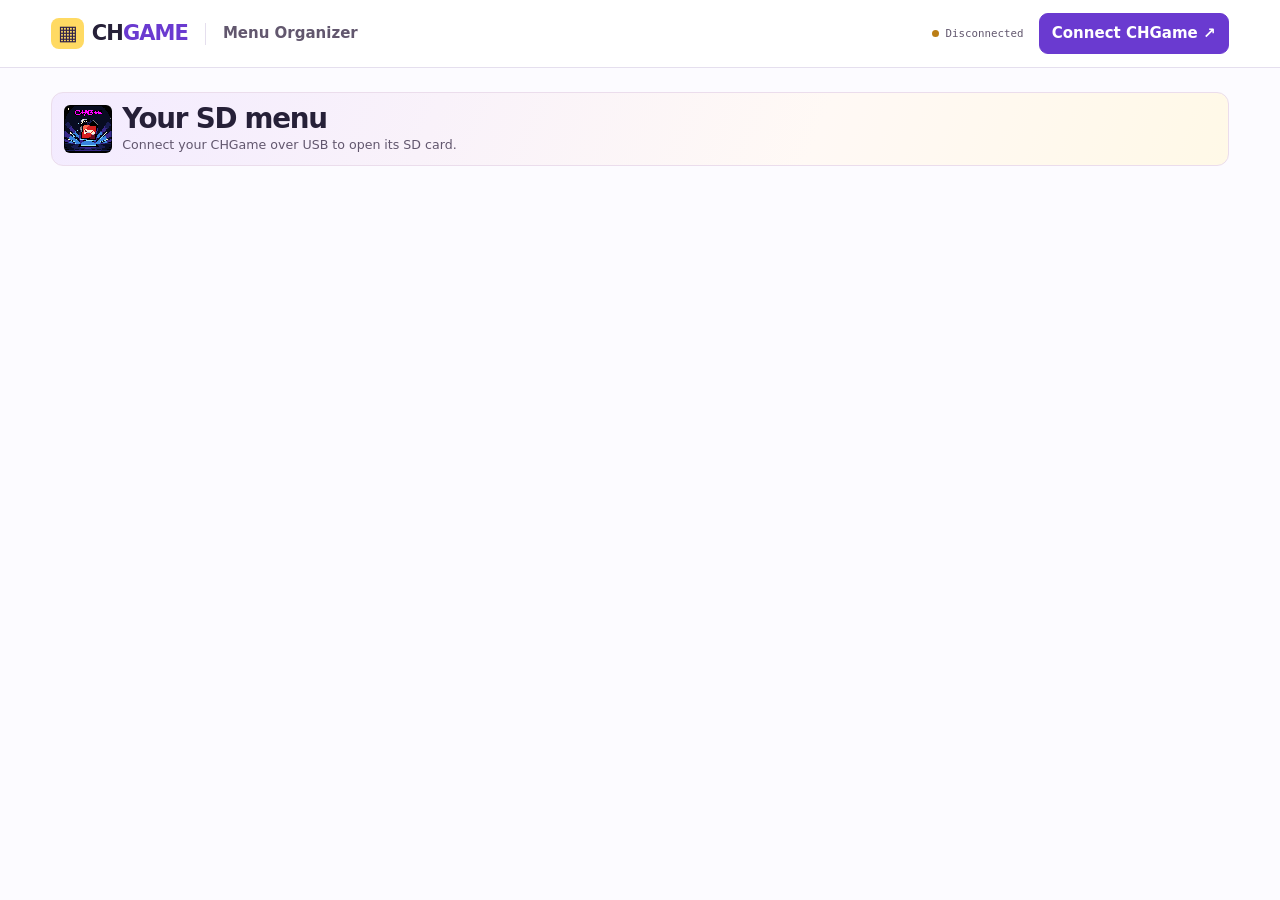
==== index.html @ 65e4be5d "Add the standalone CHGame menu organizer" ====
<!doctype html>
<html lang="en">
<head>
  <meta charset="utf-8">
  <meta name="viewport" content="width=device-width, initial-scale=1">
  <meta name="theme-color" content="#ffffff">
  <link rel="icon" href="[data-uri]" type="image/png">
  <title>CHGame Menu Organizer</title>
  <style>
:root {
  color-scheme: light;
  font: 15px/1.5 "Instrument Sans", system-ui, sans-serif;
  --page: #fcfbff;
  --panel: #ffffff;
  --line: #e5dfee;
  --text: #262038;
  --muted: #62576e;
  --accent: #6a3ad0;
  --tint: #f1eaff;
  --mono: "IBM Plex Mono", ui-monospace, monospace;
}
* { box-sizing: border-box; }
body { margin: 0; background: var(--page); color: var(--text); }
[hidden] { display: none !important; }
button, select {
  font: inherit; border: 1px solid var(--line); border-radius: 9px; color: var(--text);
  background: white; padding: .58rem .82rem;
}
button { cursor: pointer; }
button:hover:not(:disabled) { border-color: #b59bdc; background: var(--tint); }
button:disabled { opacity: .46; cursor: default; }
button:focus-visible, a:focus-visible, select:focus-visible { outline: 2px solid var(--accent); outline-offset: 3px; }
button.primary { background: var(--accent); border-color: var(--accent); color: white; font-weight: 720; }
button.primary:hover:not(:disabled) { background: #5528b7; }
button.danger { color: #a22545; }
button.danger:hover:not(:disabled) { background: #fff0f3; border-color: #e1a4b3; }
button.primary.danger { background: #a22545; border-color: #a22545; color: white; }
button.primary.danger:hover:not(:disabled) { background: #851733; border-color: #851733; }
.masthead {
  min-height: 68px; display: flex; align-items: center; gap: 17px; padding: 10px clamp(14px, 4vw, 56px);
  border-bottom: 1px solid var(--line); background: white;
}
.brand { color: var(--text); display: flex; align-items: center; text-decoration: none; font-weight: 850; letter-spacing: -.045em; font-size: 1.4rem; white-space: nowrap; }
.brand span { color: var(--accent); }
.brand .mark { margin-right: .55rem; background: #ffda63; color: #302249; border-radius: 8px; padding: 0 .45rem; }
.divider { height: 22px; width: 1px; background: var(--line); }
.product { color: var(--muted); font-weight: 550; }
.device-actions { display: flex; align-items: center; gap: 1rem; margin-left: auto; }
.connection { font: .72rem var(--mono); color: var(--muted); white-space: nowrap; }
.connection i { display:inline-block; width: 7px; height: 7px; border-radius: 100%; background: #bb7e16; margin-right: 6px; }
.connection[data-live="true"] i { background: #218353; }
main { width: min(100%, 1430px); margin-inline: auto; padding: 24px clamp(14px, 4vw, 56px) 46px; }
.navigation { display: flex; justify-content: space-between; gap: 10px; flex-wrap: wrap; margin-bottom: 12px; }
#categories { display: flex; flex: 1 1 360px; min-width: 0; gap: 7px; overflow-x: auto; padding: 4px; }
#categories button { display: flex; align-items: center; gap: .5rem; flex: 0 0 auto; max-width: 240px; padding: .25rem .65rem .25rem .3rem; }
#categories span { overflow: hidden; text-overflow: ellipsis; white-space: nowrap; }
#categories button[aria-current] { background: var(--tint); color: #50229f; border-color: #c9adef; font-weight: 700; }
.category-divider { align-self: center; flex: 0 0 1px; height: 24px; margin-inline: 2px; background: #c9bcd9; }
.category-cover { display: block; width: 27px; height: 27px; border-radius: 5px; image-rendering: pixelated; object-fit: cover; }
#device-controls { display: flex; align-items: center; flex-wrap: wrap; gap: 6px; }
.category-header {
  display: flex; flex-wrap: wrap; justify-content: space-between; align-items: center;
  padding: 10px 12px; gap: 10px 16px;
  background: linear-gradient(112deg, #f3ebff, #fff9f5 65%, #fff9e7);
  border: 1px solid #ebddec; border-radius: 12px;
}
.category-identity { display: flex; align-items: center; gap: 10px; min-width: 0; }
.category-identity button { flex: 0 0 auto; }
.category-identity p { margin: 2px 0 0; font-size: .84rem; }
h1 { font-size: clamp(1.4rem, 3vw, 1.85rem); line-height: 1.12; letter-spacing: -.045em; margin: 0; overflow-wrap: anywhere; }
.category-header button.rename-category {
  display: inline-flex; align-items: baseline; text-align: left; gap: 7px; padding: 0;
  background: transparent; border: 0; font: inherit; font-weight: inherit; letter-spacing: inherit;
}
.rename-category:hover:not(:disabled) #rename-label { text-decoration: underline; text-decoration-thickness: 1px; text-underline-offset: 4px; }
.rename-category:disabled { opacity: 1; }
.rename-category:disabled .rename-icon { display: none; }
.rename-icon { color: var(--accent); flex: none; font-size: .63em; }
.rename-form { display: flex; align-items: center; flex-wrap: wrap; gap: 5px; }
.rename-form input {
  font: inherit; color: var(--text); background: white; border: 1px solid #b59bdc;
  border-radius: 8px; padding: .42rem .55rem; width: min(19ch, 100%); min-width: 0;
}
.rename-form input:focus-visible { outline: 2px solid var(--accent); outline-offset: 1px; }
.rename-form button { padding: .42rem .6rem; }
h2 { font-size: 1.25rem; letter-spacing: -.035em; margin: 0; }
p { color: var(--muted); margin: .48em 0 0; }
.cover { flex: 0 0 auto; width: 48px; aspect-ratio: 1; image-rendering: pixelated; border-radius: 6px; object-fit: cover; }
.toolbar-actions { display: flex; align-items: center; flex-wrap: wrap; gap: 6px; }
.toolbar-actions :is(button, select) { padding: .45rem .65rem; font-size: .88rem; }
.status { margin: 10px 0 14px; font-size: .87rem; }
.status:empty { display: none; }
.status[data-error="true"] { color: #a22545; }
.transfer {
  position: sticky; top: 10px; z-index: 3; display: flex; align-items: flex-start; gap: 12px;
  margin-block: 12px 16px; padding: 12px 14px; border-radius: 12px;
  border: 1px solid #c9adef; background: #faf5ff; box-shadow: 0 4px 12px #35205213;
}
.transfer-icon {
  display: grid; place-items: center; width: 29px; height: 29px; flex: none; border-radius: 8px;
  background: var(--tint); color: var(--accent); font-weight: 800;
}
.transfer[data-state="active"] .transfer-icon::before {
  content: ""; width: 13px; height: 13px; border: 2px solid #c9adef; border-top-color: var(--accent);
  border-radius: 50%; animation: transfer-spin .8s linear infinite;
}
.transfer[data-state="done"] { border-color: #a7d7bc; background: #f1fbf5; }
.transfer[data-state="done"] .transfer-icon { background: #d9f1e3; color: #17643c; }
.transfer[data-state="done"] .transfer-icon::before { content: "✓"; }
.transfer[data-state="error"] { border-color: #e1a4b3; background: #fff4f6; }
.transfer[data-state="error"] .transfer-icon { background: #fbe0e7; color: #a22545; }
.transfer[data-state="error"] .transfer-icon::before { content: "!"; }
.transfer-body { flex: 1; min-width: 0; }
.transfer-heading { display: flex; justify-content: space-between; align-items: baseline; gap: 8px; flex-wrap: wrap; }
.transfer-heading h2 { font-size: 1rem; }
#transfer-count, #transfer-file { color: var(--muted); font: .72rem/1.45 var(--mono); overflow-wrap: anywhere; }
#transfer-phase { color: var(--muted); font-size: .88rem; }
.transfer-track { position: relative; height: 6px; background: #eaddf8; overflow: hidden; margin-top: 8px; border-radius: 6px; }
.transfer-track span { display: block; height: 100%; border-radius: inherit; background: #7946d8; transition: width .15s ease-out; }
.transfer-track:not([aria-valuenow]) span { width: 30%; animation: transfer-sweep 1.15s ease-in-out infinite; }
@keyframes transfer-spin { to { transform: rotate(360deg); } }
@keyframes transfer-sweep { from { transform: translateX(-100%); } to { transform: translateX(335%); } }
@media (prefers-reduced-motion: reduce) {
  .transfer-icon::before, .transfer-track span { animation: none !important; transition: none; }
}
.shelf { position: relative; display: grid; grid-template-columns: repeat(auto-fill, minmax(min(100%, 154px), 1fr)); row-gap: 15px; min-width: 0; }
.tile-slot { position: relative; display: grid; grid-template-columns: minmax(0, 1fr); padding-inline: 12px; min-width: 0; }
.tile { padding: 6px; border-radius: 11px; background: var(--panel); min-width: 0; overflow: hidden; text-align: left; box-shadow: 0 2px 5px #3520520d; }
.tile[aria-pressed="true"] { background: #f6efff; border-color: #a47ae2; }
.tile[draggable="true"] { cursor: grab; }
.tile[data-dragged] { opacity: .42; }
.tile-select {
  position: absolute; inset: 12px 23px auto auto; width: 21px; height: 21px; margin: 0;
  accent-color: var(--accent); opacity: 0; cursor: pointer;
}
.tile-slot:hover .tile-select, .tile-slot:focus-within .tile-select, .tile-select:checked { opacity: 1; }
@media (hover: none) { .tile-select { opacity: 1; } }
.insertion-bar {
  position: absolute; pointer-events: none; z-index: 1; width: 5px; transform: translateX(-50%);
  border-radius: 5px; background: var(--accent); box-shadow: 0 0 0 3px #6a3ad025;
}
.poster { display: block; width: 100%; aspect-ratio: 1; object-fit: cover; border-radius: 6px; image-rendering: pixelated; background: #f5eefb; pointer-events: none; }
.tile strong { display: block; padding: 7px 4px 0; overflow: hidden; text-overflow: ellipsis; white-space: nowrap; font-size: .94rem; }
.tile small { display: block; padding: 2px 4px 5px; color: var(--muted); font: .66rem/1.4 var(--mono); }
.inspector {
  grid-column: 1 / -1; width: min(340px, calc(100% - 24px));
  margin-inline-start: clamp(12px, calc(var(--selected-offset, 0%) + 12px), max(12px, calc(100% - 352px)));
  background: var(--panel); border: 1px solid #c9adef; border-radius: 11px;
  padding: 12px; display: grid; gap: 8px; min-width: 0;
}
.inspector small { color: var(--muted); font: .72rem var(--mono); overflow-wrap: anywhere; }
.inspector h2 { overflow-wrap: anywhere; }
.inspector select { width: 100%; }
.inspector .controls { display: flex; gap: 6px; }
.inspector .controls button { flex: 1; padding-inline: .35rem; }
dialog { max-width: min(470px, 92vw); border: 1px solid #c9adef; border-radius: 15px; background: white; color: var(--text); padding: 24px; box-shadow: 0 12px 38px #35205230; }
dialog::backdrop { background: #35205266; }
.dialog-actions { display: flex; justify-content: flex-end; gap: 8px; margin-top: 22px; }
.dialog-choices { margin: 14px 0 0; border: 1px solid var(--line); padding: 8px 12px; border-radius: 9px; }
.dialog-choices legend { padding-inline: 5px; font-size: .82rem; color: var(--muted); }
.dialog-choices label { display: flex; align-items: flex-start; gap: 7px; padding-block: 5px; cursor: pointer; }
.dialog-choices small { display: block; color: var(--muted); }
.dialog-field { display: grid; gap: 4px; margin-top: 12px; }
.dialog-field input { font: inherit; padding: .45rem .6rem; border: 1px solid #b59bdc; border-radius: 7px; }
.cover-generator { display: flex; align-items: center; flex-wrap: wrap; gap: 12px; margin-top: 12px; }
.cover-generator img { display: block; width: 128px; height: 128px; border-radius: 8px; image-rendering: pixelated; }
body[data-import-drop] main { outline: 3px dashed var(--accent); outline-offset: -5px; border-radius: 18px; }
@media (max-width: 720px) {
  .masthead { gap: 9px; }
  .masthead .divider, .product { display: none; }
  main { padding-top: 15px; }
  .category-header button { padding: .42rem .62rem; font-size: .86rem; }
}
@media (max-width: 410px) {
  .device-actions { flex-direction: column-reverse; align-items: flex-end; gap: 3px; }
  .shelf { grid-template-columns: repeat(2, minmax(0, 1fr)); }
}
</style>
  <script id="embedded-assets" type="application/json">{"helper":{"target":"rev0","bytes":22304,"sha256":"85b88d8ddefe2049df9a6e2edc9827a509c16eb708525e6f7466b1fb099e0966","timestamps":true,"data":"[base64]/PYq6lgzDTMMMx0zHQQfja9f+EeKCgLMGw0CKBpcCAACWlmeApgAjB7cAowa3ACMGtwCjBbcAIwW3AKMEtwAjBLcAowO3ACMDtwCjArcAIwK3AKMBtwAjAbcAowC3ACMAtwCCgJP19Q+TloUA1Y2TlgUB1Y1ht5OWJwCXAgAAlpaGgueAhvqWgMEXHY8+luN0w/iltzNntQD9Uw2Leee3h39/k4f39xBBlEGzcvYAM2P2AL6Ss+JiAGOVcgxjGNYGUEHUQbNy9gAzY/YAvpKz4mIAY5ZyCmMb1gQQRZRFs3L2ADNj9gC+krPiYgBjn3IIYx7WAlBF1EWzcvYAM2P2AL6Ss+JiAGOYcghjEdYCEEmUSbNy9gAzY/[base64]/8GBk4YWApMXBwHBg2OT9QCCgBwjBQchRqIHPY2TFwUBwYcTlRcA/Yf1j6mPE5UHAX0WQYFl9sG/tzcBQMqnmicFi3Xf3ieCgLc3AUATB/AP2qeaJwWLdd/[base64]/aJ54ngoB9FV354bfv8r/pPUeqhy6EY3m3AAPHgY8J5yU3IoVJP2W1ooU+hZfQ/x/ngCDnzb/v8l/lA6cBkIOnQZCqiTqEEwnwD901YwslAQOnAZCDp0GQAY/jaDf/AUWNtQVF9b83NwFAXiOJi/X/NzcBQB4niYv137c3AUCaJxN3Bwht/5ojI5bhjhN39/uaoyOSBwADx5GBDgcTd4cDE2dHMJqjmiMTZwcEmqPaJ54nBUcjh+GOgoC3NwFAmicTdwcIbf+aIxN39/uaoyOSBwAD18GOk3b3+5ajmqMjhwGOgoCDp0GPgccDpwGPmMuDx+GOmcu3NwFAEwfwD9qnmicFi3Xf3idNv4KAg8fhjpHr7/Jf2YE/g6dBjwOnAY/Yy3Wzg6dBjwOnAY/Yy4KA7/K/1bc0ACCThEQA/CBBESqJLoSBz54kkwUgIAFFnY3CBcGBZT15NyODBADcNInHkwdJ/5HDRSiDp0GPkcN5P7FHYwX5ABMFwBJ1PZNnCQRchJNXhAHchJNXBAFchZNXhABAhtyFAUSTCYEAFUqzh4kAiCMFBK074xtE/wFHAUUVRrOH6QCcIyFEBgWzRvUA4gbhhmPUBgATRZUAfRSGBxN09A+T9/cPbfAFB+Mbx/wGBRNlFQATdfUPHTuxR2MT+QA9OxMJ8A8lO5MXhQGotOGHY9gHAGMGJAEFBBN09A/lt0EBfbHv8h/JNzQAIBMERABcNJnjBUVdsQ4oowYEAJHJAUXhOyMYBADdOdU5IwcEABmgfCT1+4FFMUXVNVk9gwe0AOPZB/zhR1ywAUXpt4PHgYFdjWMQBQ7v8h/BtzQAIDKErokzisYAk4REAA1LkwsAIBVMYxREAQFFVaiTHJQAkUrcJKKFY4NnAeaFYUVBPZFHKe0BRpMFACBOhZfQ/x/ngODCKo0TBeAPlTEBSbOHKQGIIwUJoTnjG3n/E1WNABN19Q+pMRN1/Q+RMYk5qLR9iWMfhQETBYAlqTMqidVHEcWBRTVFJT0RydFH3LAhoMVH3LD5O/E7AUkhoA0xdfXJO/0aY4YKAOMNCfYFSRmgE3kZAJOJCSBjHAkA2DAjpIGOo4LhjglHI4LhjgVFnb4FBIm3DUWCgO/yn7JBETc0ACA3CwJAKsKujDLEromBRIFHEwREABMMACBxCyJHY5jkAE01E0UVABN19Q91qsXjkUpYJI1HzoVjBPcAk5WZAElFcTsRzd1HXLChM6U9gUf9GmOAChjx34UJhQSFR32/hUdctCMHBAAjGAQAA1oEAeMeCvx8JInHnTaVNiMHBAADpwGQg6dBkBMN8A86iZMNwF2xNii0YwClBZMH4A9jBvUEtUdcsPUxA0pUAANJtACBRTFFowYEACMYBAAjBwQAOTvBOaMCRAGjBSQBQbdcNJFKrd9hvwOnAZCDp0GQMwcnQeP47fq9R3W/kkcTmZQAkwUAID6Zg8eBj0qF6eflPIFNNwcEADcIAkCTCPAfgycIAJP3Bwqx530XIccDLUsAk4cdAMIHswasQcIGwYLBg+P/1/wzjahBQg0TXQ0BswW9QcIFUoYzBbkBwYE6xpfQ/x/[base64]/L/k1whQRGBRI3PkwUFA1BNKoQIMYVGLsb5OaqEFeVQTFxQGEwjAgQAswf2QGP75wA0MIlHskVjlvYACDCFRjqWXTkmhUEBObqFROW/XE1jh7cC7/K/jqqELoRVNxntnDADx4GB2Y+Z5wVGooUThQQDhTsZwQVFfVTAzO2wAUWCgFxJ+RX5F2P59QA+JVhVs4e3AjOF5wCCgAFFgoAFR2N7twrv8v+HXEmqhGP89QAcIYlGLoRjgdcGjUZjjtcGY4TnAAVFUbgT2RUAXFEumZNVmQC+laU/GcF9Ve233FCTCRkAk9WZABN5+R8mmb6VJoUDSQkDoT9t8ZP5+R+mmQPFCQMFiCIFM2UlARnAEYFdv1IFUYFFv1xRoYG+lQU/Tf0GBBN05B8mlANFFAODRwQDIgVdjUG/XFGdgb6VAT9J/RMVJACThAQDE3XFHyaVWTUSBW2/BUWCgO/yj/yFSWPxuQJcSSqJY/31ABwhCUeyhC6EY4XnCA1HY4TnCmOGNwEJS1qFb/BP/VxRk9kVAK6Zk9WZAL6VXT0qi2X1EwoJA5OKGQAFiJP5+R/SmaaHGcQDxwkAk5dEAD2L2Y8jgPkAhUcjAvkAgydJApPVmgBKhb6VrT0qi1X1k/r6H1aak9dEABnkg0cKAKGAvYjBm8WPIwD6AIVHIwL5AGG3XFGhgb6VqTUqizX9BgSTBwkDE3TkH6KXhKOhgISzIwI5AZW3XFGdgb6VHTUqiyH9CgSTBwkDE3TEHz6UIoVpO7cHAPCSBLN19QCRgMWNIoV5O/G37/IP7QBBqoouiqXhAynEAGMNCQZcSGN6+QYISCXBYxpJA1xIkwQZAGPj9ACJRAOlCgCmhSE9hUdjAvUEfVdjDuUCMcWDKcQAY/U3AVxIY+P5AMqJzoQFSX1bXEiFBGPh9AZjnikFAUURqCKFxTOFR2Pxpwj9V2MV9QB9VW/wz+hcSONt9f5SiUm/BUl5t/HQfVamhSKFjT2qhzHlYwgKACaG0oUihY01qocV7RxIRMSJx1hIeRdjcfcCJoXBt4lEA6UKAKaFWTNh1eMJJfvjBmX745Q0+UG//RccyFwwk+cXAFyw2b8FR31V44nn+DqFcbc+hWG37/Kv3QBFQREjKAUABEEqiQ3kmCCJR2P05wCcVJHvniSBy4hUgUUjLKkAIyq5ADHhCUVBAW/w790+hIPZpACihX1apgkBRIVKY3c0ASaFLsbtMbJFyb8DJQkA9TmqhWMERQPj96r83EjjdPX8MwQ0QeG/JYAilZOEBAMjLKkAIy6ZAAFFfbcFRW23vD20LSqHogcz5dcAjUdjGPcA3DnYKaIH2Y/CB12NgoCTV4YAvL2wrRghjUdjF/cAk1cGAWGC3KnQuYKAHEGFzz6HkwUAAhMGoAODBgcABQcT+PYPY+QFAQFFgoDjl8b+A4YHAJMGAANjF9YAiQdjFPcAGMHVt31VgoAB5SVFgUcFoBxB5d+YI3XbViH6I+OX5v4Dx4GBlDMBRQWLVY95/5zBgoDv8s/JQRG3OwAgqoRsABOFy/3RN2MaBRAThMv9A0oUAWMGCgBShUEBb/APy1hEY3aXABwoiYuR47qEXEgjKgQAjcgyS4NaqwCmCqnH/RcTh/T/M1dXA7PWVwNjbdcCswlQQbP5+QAjKjQBs4k0QQRMneRISFxEY/enABwoSMST5wcEHKgTdfUfWd1cTOOMl/hEzEm/HESFy6aJHMy+hKaFBUz9VGPkOgVOiVxIk3T5H8qXXMjd3FqFkT4BzRNZmQCzBKkAfbeBRSKFCTuFR2MV9QAJRQi4gb/9V2MU9QAFRdW/pokIxAjMqoRZt1xI1pdcyBwoiYuZxyKFzTEqiRnlgUVltwOly/0FNiqJ4wmZ/ONxLP2DJ0sB4335+rOJWUEjLCQByoW9vyVF9b3v8s+5KoRBEYFHAUcTBQACFUilSBMD4AItRgUHswbkAIOG9v9jgaYCY5MGAZVWYxcXATOO9QCjBG4AhQczjvUAowTeAIUH4xrH/K6Xo4QHADw0EwXEAS7Gk/f3A5yl2TqyRYjBfDh4KKIH2Y/+oRw8GCyiB9mP3qFBAW/wr7QYMRwhIgddjzwhKDHCB9mPYgVdjYKAgUcRR7MG9QCMooUHoYHjm+f+goAhZy6WEwdHJWOTxQCCgJwhhQU9jZNXRQA9iQoFOpUUQbWPE9VHAL2Lige6l5xDPY3hv7cXAUCThwfAnEc3FwFAGEeTx/f/E9UXAJP2BwQTR/f/BYmZwhNlJQCT9gcBmcITZUUAkxYXAWPUBgATZYUAk/[base64]/wL6E3FwFAEwcHwIVnHMuDp8GAtwbx//0W9Y+3BgMA1Y8jpvGAXMOCgDc3AUAeJ4mL9d+3NwFAmicTdwcIbf+aI5MWRwFj0AYCmiP9dpOG9n8Td/f7mqOaI3WPmqOaIxNnBwSao7cXAUAFR5OHB8DYyzc3AUAeJ4mL9d9Kpzc3AUAeJ4mL9d83NwFAHieT9wcI7f+3FwFAk4cHwAVHmMuCgLc3AUCaI5MWRwFj0AYCmiP9dpOG9n8Td/f7mqOaI3WPmqOaIxNnBwSaozc3AUAeJ4mL9d9Kp4KAAUWCgO/yz5BBEaqELokBRGMWxAAihUEBb/APkphAsweJAIwjGEMyxiaFApdl1TJGBQT5v+/yz40DpwGQg6dBkCqEWMUcQCKF3EuCl2NdBQCDpgGQXEQDp0GQM4f2QBxE42L3/n1Vb/Avje/yb4pBESqJAUT9VGMWxAAihUEBb/Cvi0qFMsYuxHU34wiV/qJFMkazh4UAiKMFBPG/7/JPh0ERkeY2hCKFQQFv8O+IKokBRP1USoU2xjLELsKlP+MElf6SReMBtf4iRrJGsweGAIijBQTjkIb+8beBRwVHYxrlACFnjgcTB4f6upfcQ5nHgoeFBwWBk/f3D9W3goC3BwFAk4cHQJhD3Etpj+mPMzfgALM38AAzdfcAgoADxSGMgoB9VYKAN+cA4AlmTEO3NwJAIyLHGIPWp0ITRfX/6Y4jlddCk5clAWPUBwAjIscQgoCDxyGMjc/v4p/7g8chjPXfg8YRjBOGFgCjgMGMk4fB07aXgCODxyGM/ReT9/cPI4HxjJnjMUV5PyKFb+Df+n1VgoCDx/GLjeODxuGLkc6FRqOP0YqDxuGLNzcCQA1FIxTXQiOPAYq9t4KA4b/v4j/1A9YhkbdFACA3RQAgk4WFhBMFBaU9NXU/b+D/9YPHAYydwwOnAZCDp0GQYUODx/GLic+DxwGMgcsDpgGQg6ZBkBmO43XD/gVFgoDv4l/wg8bhi5OHFgAjj/GKk4fB0wPH4Yu2lyOAtwSTB/ADY/PnAI03hTcFRW/gH/Dv4l/tARGuhKFlk4VFziqERUZoAO8wAHSmhXFH8VazV+QAvYsQELKXg8fH/nEXhQWjj/X+4xXX/gVhb+A/7IFHMwf1AIMGBwCZwmOTxwCCgBOXFwAulxajhQfdt7c3AkCThwdAE4cB05jLCUe6syOQBwITh0HS2MsTh8HTmM8TBwAE2KcxR9i3SUf6s7q3I5IHAiOUBwIjgQGMo48BiiOAAYyjjgGKI44BioKA7+Kf4rcXAkCYTwERhWYTZxcBmM/YS1WP2MsCwJOHdjgCR2PX5xA3FwFAXE+T9wfwk+dHCFzPiUcc0zcHAUAcT5P3B/OT58cMHM+VZwLCk4f34RJHY9PnDiFktwUAIBMFhM8ZRpOF5SUtN7cFACATBYTPGUaTheUmKT+3BQAgIWU1RpOF5ScTBQXQITe39/8fg6eHfiAAooW+hLf3/x+Dp8d+Pom39/[base64]/[base64]/ja6f+goDv4l/CQRGqhC7G7/CPryqEFeWyRSaF7/DvtiqJyMwTBgAggUUThQQD7+Afor4kY2v0AL4kM4SHQDM0gAAihUEBb+DfwYgwhUYzBokAk4UEA+/gv/p5/QUE0b/v4r+8AykFAbcHIAAEQRMJCQJBEWNk+QAjLAUAHE2Vw5N5+R8uiiqEY5AJCExJhQcczYHtmiSTV1kAY+fnBiMsBAARRUEBb+Dfu74kE1eZAP0X+Y+x6yaF7/DvroVKqoVj5KoACUX5v/1XYxT1AAVF0b/cSGNl9QLjAwr8TEgihe/wr8eqhR1F1d3jjVX9/Vfjj/X8JoUuxjk3skVF9UzIJoXv8I+oCMyThAQDzpQjKCQBRMwBRXm37+L/shxBKoShRD6JEUUMTIHlKcURRYmgSoXv8E+iDe1cTJgjZdu8N5MGJ/0TB7fxk/f3A7M20AAzN+AAfKB1jwHLE4cX/wnHk/f3/WOYlwCBRSKF1T1F3SMsBABv4L+v7+L/rEERKoTv8I+YReFUMIVHY5f2CBggowIEAI1HYxH3CBMGACCBRRMFBAM2xu/gn4qTByAFDEgTBiAHEwcQBCMI9AKjCPQCkwcQBiMJ9AIjCsQgowrEIKML9CCjCeQCIwvkIBMFhCHv8E+RTEQTBcQh7/CvkBBQkwdQBbJGCDAjB/QiBQaTB6D6IwYEIqMGBCKjB/QiUMyTBQQD7+Df3ggwg8eBgV2NMzWgAEEBb+CfpO/i36FBEWwAKoTv8A/SJeEcKJP3BwSpyzJJDFBKhe/w75A54URQvDSmhZPnBwK8tBBECEDv8M/JTEQThcQB7/DPiIOlQYEThWQB7/APiIVHI4kEAKOJBAAjAvkASoXFPRwok/f3+xyoQQFv4L+dJUXlv+/iv5pBESqEWTcB6WwAIoXv8I/KEeUjIAQAQQFv4H+bJUXlv+/iv5aFSUERY/+5BARBLoTcSGP69QQqiX1aAyUJAKKFIsbv8E+MKoQBzWMONQNjDkUDskUBRiaF7/CvlhHFKoQihUEBb+D/ldhInEiTBuf/Y/jXAIUHnMjcMJPnFwDcsONt5PrpvwlE4b8FRNG/7+Lfj6qEKUVBES6EMooqibVJAwYEAAHmQQFv4L+RBQRjFSYBoQRKhe234wQ2/9KGpoUqxpew/x/ngEByMkUZBcm/7+K/il1xKoSXsP8f54CAbaFlBUaThQXREwWAAk03CUaihRMF0ANhP6FlBUaThUXSEwVABmk3g4fhkOPeB/63NQAgEwYAApOFhUEICO8woBADx7GBo40BgCqIAcsDx/GQhUdjCPcUgUeClwPH8ZCFRpMHAAxjCdcAiUaTBwAQYxTXAJMHABg3RAAgEwSEgyMQBAATBwAIhUY6oFagIxMEABqkXMS3FwFAQUeThweA2Mvv8A/kEwWgAu/w7+UBRe/wD+0JRe/wr+wBRe/wT+wTBRAI7/DP6xMFsALv8M/jAUXv8O/qDUXv8I/qAUXv8C/qEwUgCO/wr+kTBcAC7/Cv4Tc3AUAeJ4mL9d83NwFAHieT9wcI7f8eJHogmY/CB1ogwYMjGPECY/XnEINUAQNuIDc6ACAmhhMFiiGXsP8f54BgU34gNwwCQIVrvpSFamagAUu3NAFAEwkMA5OLC/ATCoohk4oKgN4gA8fxkPWb3qAjIAkAkxeLACMifAHSl13rmiAzd1cBCe+aIBN39/uaoJogM2dXAZqgmiATZwcEmqAjJvkABYGNZyMiqQCThwdZXaiBRgwYEwUAArMH2ACaI7OI1QCJBpNXxwATVhcAogc9ig2D0Y8TdwcP2Y8jkPgA452m/Dc2ACATBoZDgUYTCAAQk/f2AIYHrpeKI5PXRgCGB66XmiOTF0UAk/f3D5NYhwATd/cPs+cXAUIHEYGiB0mP2Y8cwoUGEQbjlAb9Nb1GIPW9miAzd1cBGc+aIP12k4b2fxN39/uaoJogdY+aoJogE2cHBJqgIyb5AI1nIyKpAJOHBwkjIPkA3iCT5ycA3qCDJwkAk+cXACMg+QB6IB4kY2j3BLcGAkCcQpP3ByDt37cHAkCYW3mbmNuFZ5OHB/Dcwjc3AUBeI/WbXqMeJ4mL9d83NwFAHieT9wcI7f+3FwFAk4cHgEFHmMthYW/gj+EeJHogE0sbAJmPwgdaIMGDIxjxAmP45wQDVgEDbiATFYsAUpUyxpew/x/ngIA3fiAyRj6WcqCDJwwAk/cHIOXfgycJAPmbIyD5ACMifAHeIPWb3qCeJImL9d+eJJP3Bwjt/w29UiBdv+lHY+SnEqFnCgWThwctqpecQ31XY4rnEBPXVwChZv2Lk4aG6ooHtpeUQx2LhUdjBPcSiUdjDPcSgUcZ6zcXAkAcT5PnRwAcz7cXAUCThweAE/f2Dx3LmEMBRoVIPUMNTiFIs5XIADP1tgBjnKUAExUmALMVowCTxfX/bY8zFa4ASY8FBuMfBv2YwxPWhgATdvYPIc63FQFAE4YFgGORxw4DpwGBAUaFSD1DDU4hSJMFhgCzlbgAM/W2AGOcpQATFSYAsxWjAJPF9f9tjzMVrgBJjwUG4x0G/bcVAUDYwxOGBYBjnMcKI6jhgEFnY+7mAthPAUaFSD1DDU4hSJMFBgGzlbgAM/W2AGOcpQCTFSYAMxWzABNF9f9pj7MVvgBNjwUG4x0G/djPgoCTdwUMk4cH9P37kzflDOXbIWcTdfUDCgUTBwcqKpcYQ6Fnk4cHLQoHupd1vTcXAkAcT5PnhwAcz7cXAUCThwfA3bU3FwJAHE+T5wcBHM+3FwFA0b03FgFAEwYGwGOVxwADp8GAGb/jmrfwA6eBgDG3NxYBQBMGBsBjlccAI6bhgIG345+38iOk4YAdv+/ir7wDKQUAqoTv4H/eKoQd5ZMJUA6MTEqF7+DfrSqEGe3cTJwjY483AYnPhUUmhe/wD/0qhGXRkUdjC/UCIoVv4C+8jExKhe/g/6oqhGX5yEwTBgACgUXv4G+ZyEwtRpOFBALvIDBAhUcjAvkAwb8dRPG37+JvtAERrokjoAYAbAgqiTLGNorv4N/mJUQx7QNEGQE56INHCQEdRIWLsccDJMkAgydJATJGHYxjc4YAMoSTCgAghUt9XAXIgydJAfJME/f3H3njA92sABPXlwB9HTN97QBjGw0Cge8DJYkAY+CrAglEowiJACKFBWFv4I+wgyWJAQMlCQDv4N+kzbdjFIUBBUTFtyMsqQCDJYkBZoXv4J+hedWTVJQAswWtAKXEg9esADMHnQBj9OcAs4SnQYPHHAADx4GB2Y/h9yaGToUuxu/gb/RV/YPHTACZzwOlzAGyRQ2NY3qVACYFEwYAIJOFDANOle8g8C+mBIMnCgAFjKaZppcjIPoAgydJAaaXIyr5ABW/Iy65AIMlyQFmhYMkSQHv4B+WLfUT9vQfs4TKQGNzlACihIMlSQGTjAwDJoaT9fUf5pVOhe8gsCp9t+/iD59BES6KI6AGAGwAKoSyibaK7+D/0SVJYxYFEANJFAFjEgkQHCiJi2OJBxRcSDOHNwFjdPcAk8n3/5MLACAFS31cRagMTCKF7+D/rnnlHCiT5wcEHKj5oGMUhQEFScmgHEQIzJHjCMQDp8wBXExjFvcAZoXv4B+HdfEMTGaF7+CfjlHNk9SZALMNrQDFwIPXrAAzB50AY/TnALOEp0EDxRwApoZuhtKF7+BP00X5g6XMAbOFtUFj/JUApgUTBgAg0pUThQwD7yDQHSOCDACmBIOnCgCziZlAJpqmlyOg+gBcSLOG9ABcRFTIY/PXALaHXMTjjgn0XEiyTBP39x854wPdrAAT15cAfR0zfe0A4x0N9I37CESBRR3V4x9l8wlJowgkAUqFQQFv4G+QWEhcRGNo9wBmhe/g7/oN8SOuvAEjLrQBTExmhURI7+CP/uMXBfAT9vQfs4TLQGPzmQDOhFxIE4UMAyaGk/f3H9KFPpXvIDATI4JsAaG/HUllt+/iT4r9VyMCBQBczSqE7+Bv+hFJceWDRPQig0fkIgNHBAOiBN2MkweHAZP39w+TtycAKomB5xMHV/FZ661nk4dXpWOb9AChZSFGk4WF0xMFJAjvINAdScWDR8QDg0a0AwNH1AOiB9WPk4cH4LXjLcOTB/f/+Y+p74NH9AMDR+QDogfZj7HHg0cEBAVH/RdjYfcEg0ckBANHFASiB9mPjcuDR0QEA0c0BKIH2Y8TB/AHY2n3ABMFBAXv4E/owWdjafUAg0d0BANHZASiB9mPieutZ5OHV6WdjLM0kAATiSQASoVv0L/+79I/+QERI6AFADLGLsTv4B+o/VdjCPVGA6QBjjFFFcCiRYDBGCAcMGMBByaF5wPFgYGTdxUAneMyRoVHY+bHAAFFBWFv0L/4kxfVARPV90EpicW/[base64]/g74QpSX0ZEwXwDxN5+Q/v0J/v4xkJ/oPH4Y6Zw+/gT4jv4C+NBUuTCwB9gUUBRe/gj46otCqJYxZlE5MFoBohRe/gb40RiRntEUnv0N/sfRmotBN5+Q/jGgn+kwegCmMc9RIJSSOGJAF5GRM5GQB6CRMLAH2BRRMFcAPv4M+JyoUTBZAC7+Aviai0YxwFDtgkiUdjGvcCgUUTBaAD7+Cvh5lHYxkFDO/QH+cTdQUMkwcADGMU9QCNR9yk79Df5e/Qn+Xv0F/l7+BPgIVFEwWwAyOJBACjjAGA7+DvgyrE79Df/iJFWemBRSKFI4wBgO05CUeqh2Mf5QIECBMJZB8TCmQjpolKhe/g78EjoKkAQQmRCeMZSf8TiQQBhUmMQI1HkcUihdExqodj/KkAkQTjlyT/BUeRRjqF44zX3GNs9wCDR8QDA0e0A6IH2Y8TBwAgY4XnBDVFbbsjAAQA44kH3NmzA6cBkIOnQZAzBzdB4/7r6oVH3LDv0F/1BUcjjOGAXbMDpwGQg6dBkDMHN0Hjc+vuoUfFt4lH8b8DSnQEg0dkBAMpxAEiCjNq+gBjFwoAEwVEBe/gD7cqioNEBAQjLEQBBUeTh/T/JLCT9/cP42P3+INJ1AMjFTQB440J9pOH+f+z9zcBvfeDSiQEg0cUBKIKs+r6ACMUVAGT9/oAufuDR0QEA0c0BKIHM+XnAAnlEwUEBe/gD7EDR/QDg0fkAyIHXY8F2zOGRAOT1koAupayluNh1fKzB9VA4+038bPXNwO3BQAQ1RXj5vXwwWXVFY1JY+f1AIVp1RmzufkAhQnKlpOEJwBKl1TURMgjICQDWNCNRmOQ2QyDR7QFA0ekBaIH2Y+z5/oA45YH7BMFxAXv4E+pigSThPQfCNSlgONrmur9VxzIXMSTBwD4XLCNR2OZ+QaDRxQGA0cEBqIH2Y8FR2OQ5wazBekAIoXv4A+tKemjAgQAEwUEA+/gr6S3V2FBk4cnJWMe9QITBUQh7+Bvo7d3QWGThycnYxT1AhMFxCLv4C+itwdVqmMc9QATBYQh7+AvoQjIEwXEIe/gj6BIxIPXwY0jADQBhQcjnvGMfqDxvuOACuIzBccACUdjlOkAhgSJv7OE1AKFi4WAvpSZty1Fdb7v0r+wQRGhZ5OHB9Sqia6EAUZsACgAPsSFNiqKMe0yRIMrRAEcSIDAE4fr/2No9wAjoPkAAUVBAW/Q/7CDSgQAhUdjnfoCgUQJSX1byoUihe/gb6RjDWUHYw1VB1xIEzUVAAUJqpTjY/n+I6CZAFwwBMiT5xcAXLBShXW/AytEAgFJgUSJSmMYCQDahSKF7+CPm1XxBQscIBMFCQMilWOQVwMcMRghCQmiB9mPk7cXAL6U/RsTefkf45cL/H237+APkRIFEzUVAKqUEQndtwVFnbcJRY2379LfogMqBQCqjK6Eg4cEABOHR/pjCQcOk4cX/e3HI6QMAJgg/Udj8ucOk4kMAi1MkwoAAhML8AKTC8AFLUaTBQACToXv0F+CAU0BSaFNkwbgAgUJs4ckAQOH9/8TdPcPY/CKAmMEZAFjEXQNs4ckAYOHBwAThxf9XceTh0f6xcdjDg0KA8cMApMHUA7KlGMV9wCVRyOA/AIRSWP3igADiQQAEykZAgoJo4UsA2aFg60MAO/gj7sqhC3hg6WMAW6F7+APiyqEMekDpcwBHCGFywNNtQCTd/0DI4P8ADw1oYuR5y1GzoXvIEAwUcmBRWaF7+C/2CqEcdGRR2MQ9QITNBkAEQQZqIUEEbeTBwD4o4X8AmaF7+BvtSqEIoVv0B+VIU2tTT23BQmRt5MHJP2Zw2NovQFjhI0B4wTU/hlE8b9jWQcAoWcTd/cHk4fHM7qXgCMhZaKFEwVF1O8gQCt5/ZMH9PmT9/cPZUeTBuACY2P3AAEUs4epAYCjBQ3ZveMeCfgTfQ0BYwANAoOnDAEDRQoAkwUKA5P39x++le/gj7UjpKwAYb0VRI2/79K/iTlxqoQuxmgADAgyieUwEe1CRLJFqomAwEgIIsodPRHtgwfxA2PaBwwZRSOgBACqicGgxYuJzx1Fzb+FR+MH+f6RR+MU9f5ICO/wT8h5/UJVg6VBgTkFLsTv0J/wQlWiRVkF79D/78JVCCAuxO/gr62iRZMHAAIqiby1wlUBRiKF7+BvrsJXI44HAKOOBwAjjwcAo48HAIVHXKBjAQkCXEzKhUgIPorv4H/oQfHShSKFfRnv0B/xIyYkASX5EwmgBFxMwlWc0MzQCCDv4M+nwlWIxBOFxQHv0F/nfiDIxCOIJAHeoKOIBAAjrgQAI6oEAE6FIWFv0K/9BUeDR6EB4xrp8sGL1d8RRQ2379LP+HlxLoqyiqqFBUYoAM01JeFSSbc3ACB9VJOJx91UABMGACDOhSgA7/DPwKqEGemSRCKFzoUmhu/gr8cqhO/gD9Hx/CgA7+B/27NllQCzBypBE0X0/5O1FQCTtxcAMwVVQf2NEzUVAG2NRWFv0G/1AUXlv+/SL/M5cSrGLoQBRkwIaADv8E/2FeWyRUgIZTkV4YMH8QNjzgcAMlWjBAQAEcVCVaKF7+BPtgFFIWFv0A/yGUWjBAQA1b/v0s/uAREsAE0/EzUVAAVhb9BP8O/Sz+tZcSrGCUZMCGgA7/DP8AXlUkSyRcgAosKC0Kk5Ce2DR/EGGUWT9wcKmeeDRKEEk/cUAInHHUVlYW/Qj+sGWgggwYjShe/gT5KWSSqJkcwq0CgIIszv4K+Ief0oCO/gv7Rx2ZFH4xn1/PZFToXv0J/XefGVVyMA+gCFRyOC+QBjBwkAyoXIAO/gn8xV9SKF7+Cft1W379IP5JU3kUdjE/UAAUUTdfUPb9Bv5e/Sr+IhZRMFRdXFNw3lIWUTBUXW2T8F4SFlEwVF1/E3GekDxYGBEzUVADMFoEB1mQ0FMzWgAG/Qz+Hv0k/dXXEqxglGDAhoAO/wT+IqhA3hwkeyRUgQPtKNPiqEEe0DRfEEE3UFChM1FQATFBUAGQQihWFhb9Av3ZFH4xv1/sJHgUVICD7K79Cf66qEVckFSWMOJQv9V0qEYwX1CqqFQkWDqkGB7+B/lCqEQe1CRClGkwUAAhMFFAPv0K+3EwrgAsFJEwVkBCMIRAOjDTQD1oXv0J/AkwUEAyKFJobv4C+AkwUEAxMGAAITBQQF7xDwWzJWqoWjCEQFIoXv0F/+SBAjAiQB7/APlCqEBe0GRdaFOQXv0H+8BkXWhVkF79Dfu0JFhkUmhirE79B/+4ZHIkWjhTcBIwIlAe/gX6IqhA2/HUSmhUgI7+D/tR23CUTVv+/S78t1cSrGKAAuxO/Q//kJRkwIaADv8G/QOeVSRLJFyBCi0oLWkTwh4YNH8QgZRZP3BwqV64pJEwYAAigIzoUWWrZa7xBwUcwQEwbAAigYA8m5AO8QcFCiRSgYOTxF5YZHY4ZXASFFSWFv0M/IJkfWV+Ma9/4oGO/wz4d19dZETUaTBVECE4XUAO8QEE2TdwkBmeMTaQkCo4UkAQVJIwIkAbw0wYupw4ZHY49XAwggpoXv0N/rqoUihe/QX7aqhQlF3dEihe/QX7JZ/QNHFAWTB+ACYxr3AAZGkwUEBSKF79D/6iMCJAH2VVKF79D/ryX9lVcjgPkAhUcjAvoAIoXv4N+QlbeRR+MQ9fatt5OH5f/CB8GDEwdwB2N09wABRYKAswe1AIPH9//1++/Sr7eZR0ERLoZj87cAPoauhEIGoWVBgpOFRdgqiu8QsFFJzaFnk4fH2P0UAUQBSYFJgUoTC/ACkwvgAmVMoUwNTaVNPsazB1oBnCOTlYcB4YVjlmUDY4IJBhngYx8JBAFJAUSBSYUK48+a/GOHCQQTSRkAMzWAADNlJQGBoGOYdQFjHAkCY4oJAgVJ6b+VxROH9/sTd/cPY3zsAJOHB/2T9/cPY/b9ADJF7xAwSxHFYwkJAAUE43iN+gFFQQFv0M+vhQnj8Tz7zb/v0o+sIWQxcRMFRNf1NgXhIWUTBUXVzTaqhxMFMAKJ5yFlEwVF1r05KWFv0G+tBUaTBUTXaADlOgHFE3X1D+23NAATBsAITBhoAO/gn/IqhGgA7+CfjmMVBA4iR5MHwAgTBTAC4xL3/EgY79Df9bdnVzGThzeEYxX1DANHoQuDR5EL2Y8DR7EL2Y9jmwcKaBnv0H/zKoQTBoAITBh9Ve/QP/UTRfX/Yx2kCJMFkAeIAO8QsECTBRUAwgXBgYgAqT1BwSgY79A/8CqJaBjv0L/[base64]/1SoPHkY2Jyzc1ACATBcX97+Dv+aOMAYyFR2MW+gaTBwAC4x0L+mwIyADv8I/fAcWTd/UPZbeDx7GNNzQAICOARAGcsBMExLpcSC4kE4UkAPkXs4W3Au/Qv9+WRy4kE4VkALOF9QLv0L/eiUe8tJMHgAfcpCOFBACjhgQAuUcjEPkAgUehv5MH6v+T9/cPQUdjYvcQIWeKBxMHB+G6l5xDgofahU6F3TFjBgUObAhOhZ06Pf0DREECE4qUABMGAAJBiJNXRACcpIFFUoXvwF/p8kpZ4AVGzoXIAO/wj/wp+Tc0ACA0CBMGACCTBcTdyADv4H/PqonIAO/gb+uT9/kP454J7GJHkwcAIGMX9wQTBcTd79Cf0rdXRzGThzeEYx31Ajc1ACATBYX979Af0aqJEwbAH5MFxN19Ve/Qv9ITRfX/Y5upALc1ACATBgACk4XF31KF7xBQCNaFJoXv0F/PgUUThUQA79C/zpMHkAIBv5FHY/FnA5VHE4RJAGMV+wCDx0kAmcuTBcv/wgXBgSKF9T4B5ZMHAAKRtQFGbAgoCCLM7+Cf/yqEKeHySuJFyADWwoLQ7/BP1CqEHemDB/EGY8wHAINHoQTBi5XHA8UKAIZV79C/oarGg9dqAMgAIxTxBO/QH5gqhAnJk3f0D/2zkUfjHPX+FUTNv06F79D/w4VnhlqqieN39fgsCMgA1tDv0H+lSenIAKMCAQLv4O/Ak3e1/+OWB+D2R4nHBlVsCO/Q37iBRcgA7+Cvs5N3tf/jmAfegwdRAoZa44wH4gUE4/2J+vJFJoUVRO/Qf7+SV5GDhYvcoMVHYx36AINXAQKDVSECM4WEAMIH3Y3v0F+9JUQTBVEC7xBQADMGpABCBkGCIxDJAJMFUQIBjjOFhADvEIBz+bslRWGzpUfj9GfvkwWL/xOEiQDCBcGBIoX5NOMKBexOhe/QX7eqihOFSQDv0L+2g8eRjSqLtzkAIIXHtzUAIJOFBbMihe/A/9ER5ZOHyf3cS2OEVwcThcn97+APy6OMAYwFRqKFE4XJ/e/wT9mTd/UP4xMFzDc1ACCihRMFBbPvEKB/hUcThMn9o4zxjFxEY/hXASKF7+BPx6OMAYyJvVaF79C/lKqKCckihe/g78WT9/oPo4wBjEGxtzoAIJMLAAKTigqTEwzwH7c3ACDUABMGACDWhROFx/3v4J+mKoQF4RZG1oVahTLG79B/rSqL79DftjJGY3XMAP0b45cL/JOKyf2DpUoBJoXv0D+q2oUThUQA79CfqYOnSgEDp8oAmY+TtxcAnKSlRyMQ+QAB5Jwk44oH4BOFyf3v4A+9o4wBjOMSBOAqhP27kUfjEvvaToXv0F+kI6qhgFGx4xoL2IVHfUecoJiwvLABV7dXACC4oJOHB4A3VwAgvoYTBwcAEwZQCmP35wCMI2OUxQCFB9W/lY8Vj9yg+KChgyGD3LD4sKFHHbmDx4GNmechZRMFRdfv8G/hAcWTBxACtb7ahU6FkzSLAA0y45QE0pMX9QET1fcB4w4F0KFlGUaThQXaToXvEMBl4xUF0E6F7/AP3xMHEAMzV6cABYuTd/UP4w0HsoPHgYGTtxcAswfwQPWbjQezN/AADba1R+Mb9szYJYlH4+fnzC6F79D/liqEE4VJAO/QX5azN4UAlgf1vAPHgY2TBxAC4xkHrp1H4/Jny5MFq/8ThGkAwgXBgSKFaTDjCAXIToXv0B+Tg9tJAILCkwfwHROH+/+qiuPr58aDx5GNtzkAIIXHtzUAIJOFBbMihe/AP60R5ZOHyf3cS2OOVwUThcn97+BPpqOMAYwFRqKFE4XJ/e/wj7STd/UP4x0Fpjc1ACCihRMFBbPvEOBahUcThMn9o4zxjFxE4+xX21aF79Cv8CqLCckihe/g76GTd/sPo4wBjIG01ABehpOFlAAThcn97+Dfg9aFKoQmhe/Q34mWSpOFlAB9VVaG79A/ipNF9f8ThUQA79A/iBOHyf1cS1hHpQqZj5O3FwCcpCMQWQHts4PHgY3jlwfm2oVOhe/wb/njDQW4ToXv8I/WIUeTd/UP4xnlnGwIToXv8E/B4x0FoJJXkYOFi5PHFwCOB126g8eBjeOYB+IhZRMFRdfv8G/D4xEF4qVH4/pntZMFi//CBcGBE4WJAO/wz/PjAAW0ToXv0A/+I6qhjKqEE4VJAO/QL/03OQAgI6ihjJOFiQATBUmL7xAgSmwIEwVJiyOmAYzv8M+5AemDR0ECxYuJy51Hb/A/lJMHxf8FR+Nm95gsCMgA7+B/9+MQBZi3NwAgFkaD12e7BWcTBweAs4bHAiaXMzWXALO3xwIT1nYBpgamB7KX4+6n+mMU9QDj6ub6oWU3NQAgKUaThUXWEwXFiO/wr5rjGgWShUcjjPGMb/C/koPHgY3jgweokzdbAOOfB6ZOhe/Q7/GDp8GMKoTjF/Wmg6dBjXEbiY/j4WenNzUAINQAWoaThUkAEwXFiO/g7/4WRzqUI6aBjOMfBYydR+MS64hv8H+S4xoLooPHgY3jhgeig6dBjYOpwYzjkPmiNzkAIBMFyYjv0N/7KoQTBcmI7+BPgiOMAYyTd/QP4xMEhJN39Q/jHwWCA6QBjSFlzoUihhMFRdbv8A+gkwcgAuMCBYKTBMAIJoaBRcgA78Cv+bdlVzGThTWEyADv0M/nzoWoAO/QT+eihegA79DP5rc1ACCThUWLiAjvEMAyEwaACMwAfVXv0G/mk0X1/+gB79CP5KFlKUaThUXXaAjv8M+I4xsFgDQIJobMAGgI7+Dv8CqECeniRx1EY5aXAGgI79Bf8CqEaAjv0P/2k3f0D2MaBPiTd/UPYxYF+CONAYzv8M/hqodjHwX2BUcjjeGMb/BP9+MUC5KDx4GNmcs3NQAgEwXFiO/QH/MjjAGMYxUF+iFlEwVF1+/wz51jEgX0IWUTBUXW7/Cvp6qHb/CP8+MaC7qDx4GN45YHus2+78I/igER79BP5CHNKoQTB+EAFAgBRoFFIUXv8I/vCekTB+EAFAgBRoFFJUXv8G/uBUejiOGQI4gBkAmIFeQNySFlEwXF2+/Qf/gBzBMFIAPv0J+/twfvvjfnAOCThwcIPMcFYW/Af4YhZRMFhdrhvyFlEwWF3MG/twcCQJhbeXEm1CLWStJO0HmbmNsFZxMHB/C3BgJA2MIDh4GMY0wHCAOJ4ZCDpUGMI4fhkP1WI4TRjDc2AUBWIiIHN0QAIPWaVqK3NgAgk4aGITaX2N/M2yOoBwJaIhMEhIMTZycAWqIFR5jbeiAeJGN99wIeJHogmY/CB1ogwYP8h2P75wKwh24gExWJADaVMsaXkP8f54AgUyOioYx+IDJGspd+oCOEIY0yVKJUElmCWUVhcwAgMFIg+bc3NwFAXiP1m16jHieJi/XfNzcBQB4nk/cHCO3/txcBQJOHB4BBR5jLfVcjh+GQwbc3FwJAHE/9dr0Gk+eHABzPg6fBgPWPk+cHMyOm8YADp8GAtxcBQJOHB8DYwxMHAEDYyxMHACCYywGggoBzeAQwt/cA4COiBwADowGQg6NBkBMFEwAzNmUAswd2ACOgoZAjovGQcxAIMHMAIDBBEUrCNwkBQCLGJsQFRKFEEwkJQCKF79Cv6gHJExUEASMqiQBBge/Qb+f9FAYE/fAyRKJEEklBAXMAIDBBEUrCNwkBQCLGJsQTBAAQoUQTCQlAIoXv0M/mAckTFQQBIyqJAEGB79CP4/0UBgT98DJEokQSSUEBcwAgMEERSsI3CQFAIsYmxEFkoUQTCQlAIoXv0A/jEcUjKokAAUXv0A/g/RQGBO30MkSiRBJJQQFzACAwcwAgMAaFioVv8L/tb/Cf/7cXAkCYQ7cGAPmThvb1E2cXAJjD2EMTZwcF2MPYQ3WP2MM3JwJAFEPxmhTDFEOT5iYAFMPYQxN39/DYw9hD2MOCgFlxvsC3NwJAtsSG1pbUmtKe0KLOpsyqyq7Issa6wkLeRtxK2nLYdtZ61H7Sg8RnQAPHd0CThwdAk/YkAIXGk3b3ABMGAAITdwcDYwfHJJMFAANjBrcIYwEHLLc3AkAJRyOD50CT90QAkce3NwJAEUcjg+dAhYiRyO/Q7+23NwJAo4EHQH1XI4PnQAPHQYtjAQcyI4oBivVnAs6Th/[base64]/5MkWTB/APYx71BhWooWeTh4f0I6zxipMHsATBt7wjY4LnBGNo9wK5w7cHACCTh8clI6zxipwjEwfwD+OQ5/r9VyOJ8YoTB/AMtzcCQCOR50J1tRFHY4/nALcHACCTh4cpwb+3BwAgk4fHJtm3k4fBicG3twcAIJOHxyddv7gjI47hioPXAYsTBwAMiY8jmPGKtzcCQCOQp0JVvwPH0YuYowPXAYuFR2P05wAjmPGKA9UBixN19Q+xt7gjo47higVHI4DhjH2/A9cBiyOYAdKJR9m/A8cxixN3BwbjEsf2g8YhixMGEAJjisYAEwYgAmODxgLjlub0AUVpt7cHACCThwctIUUjrPGK79Dv6APXAYuhR1G/uCMjh+GKNwcAIIMmBy0TBwBL45jm/APF4YoFiXnxBUcjiuGKqbeBzglH45/m2qOPAYq6N3GbE2cnALq3dbODxjGLk/YGBuOB5toDxyGLlUZjANcEmUZjFNcEA9cBi51HIURj5ucAA9QBixN09A8ihe/QL+GD1wGLgY8jmPGKtzcCQCOQh0ID1ydCE0cHBG21tDMDx8GLk/YG+FWPuLMTByAIurORs53GCUfjn+bS+CMTdwcE4woH0phH4wcH0ro3TZsTZ4cAureYRyOB4YyjgAGMGbsDxzGLE3cHBmMaxwSDxiGLY5nmAphHoUa6hxN39w9j8+YAtoc3BgAgE/f3D5OGAdOBRxMGBi2T9fcPY+nlACOYAYq3NwJAEwcABCm9s4XXAIghs4XHAIUHiKHxvxMHAAS9t3JHBQc6zsW5dkS2UKZSFlOGU+ZEVkXGRTZGpkYWR4ZHcljiWFJZQl6yXiJfkl9lYXMAIDDvwu+bt/cA4HlxI6IHACOgBwAjpAcAMWYjpgcAEwb2t5DLgUbUyz1HmMM3RAAgt+cA4H1XI4bnQBMEBKUFZyOg5xAcKInn79BPuIVHHKgTBUAM79BfwIVFEwVADO/Qz85FRe/QX7+FRUVF79DvzZlnc5AHgIqHE4cH+JO3Bwj9F/mPt1YAIDdXACATBweAk4YGABMGUPpjdPcAY2XXTJlnk4eHCHOQB4C3GQJAg6eJAbcWAUAThAbAk+eHASOs+QAcQDcX8AATB/fw+Y83hwiIEwcHCNmPHMCDp8GANwYAiMGbk+eHACOm8YCDp8GABWnBSlzAkwegHRzIg6eBgAVKogehg9GPI6TxgIOngYDcwrFnnMrvwN/htwcAIJOHRyPIt8inPUWjggcA79DfsoFFPUXv0G/Bg6eJARMHyQHZjyOs+QCDp0kBNwcQ/30Xk+cXACOq+QC3GQFAg6cJgPmPNwewANmPI6D5gIOnCYA3BwCwkgeRg9mPI6D5gCOoWYEjKEQBg6cJgDcH8f99F/mPNwcDANmPI6D5gBxAwZuT5zcAHMDvwJ/mg6fBgEV3fRf5jw1n2Y8jpvGAXMCTBwmAHMi3NAFAI5AEAJMHQDCeoCOSBACeIBOHxACT5wcEnqC3BwJAI6gHApjft+cA4COMB0A3BwABI6DnEO/AP+EVRe/Qj7lRRSMqJAHv0O+4EwVgCSMoJAHv0C+4o4dBkSOqWYFShe/A/+CeJImL9d83NwFAHieT9wcI7f8TBWAJ79CvtUVF78D/3jc3AUAeJ4mL9d83NwFAHieT9wcI7f8TBfAP79BvsxMFEAvvwJ/cFUXvwL/jEwWgA+/AP+MTBaAD78C/4hMFIAvvwL/aFUXvwN/hEwWgA+/AX+ETBaAD78Df4BMFMAvvwN/YFUXvwP/fEwWgA+/Af98TBaAD78D/3hVF78Cf3hMFoAPvwB/eEwWgA+/An90TBUAL78Cf1R1F78C/3BMFAAzvwL/UEwUgCu/Av9sJRe/AX9sTBUAI78Df2hMFEAzvwN/SEwVQDO/A39kTBSAM78Df0SlF78D/2AFF78Cf2BMFMAzvwJ/QEwWgCO/An9cTBaAC78Af1xMFQAzvwB/PEwWgCO/AH9YTBeAO78Cf1RMFUAzvwJ/NOUXvwL/UEwUAAu/Av8wTBWAD78A/zBMFgAzvwD/TEwUADqFk78AfywFEk4SE8UFJsweUAIgjBQTvwF/R4xok/xMFEA6hZO/A/8gBRJOEhPBBSbMHlACIIwUE78A/z+MaJP9NRe/AH8c3NwFAHieJi/XfNzcBQB4nk/cHCO3/KUXv0K+bEwWQAu/A38Q3NwFAHieJi/XfNzcBQB4nk/cHCO3/EwVABu/QT5m3FwFAQUeThweAmMvYyxMFoAPvwJ/BDUXvwL/INzcBQB4niYv13zc3AUAeJ5P3Bwjt/7cXAUCThweAQUeYy9jLEwXQAu/Af74BRD1JkwQAAhMF8ANjaYkAE1UkAJMXJABdjRN19Q8FBBN09A/vwH/D4xCU/gFEPUmTBAAEEwXwA2NpiQATVSQAkxckAF2NE3X1DwUEE3T0D+/Av8DjEJT+AUq9RBMEAAITBfADY+lEARNVKgCTFyoAXY0TdfUPBQoTevoP78D/veMQiv43NwFAHieJi/XfNzcBQB4nk/cHCO3/txcBQEFHk4cHgJjLoWW3NwAgE4WHQRMGAAKThYXyrSN9WSOHIZEjhCGNCWcTBzeMGqF5dxMH9/ZaoQVHo43hgKOMAYyjjQGMI4wBjLc5ACChZ5OHB9SThMm6CBAjjQGMPswmzj7Q78Av92MbJQEtRaqHIWUTBcXbmagQowUHPbYDpwGOGcMjAAcAAUZsCCgII5YJuiOgkY7v0D/LcfmcIIVE+ReT9/cPY+v0DiFlEwVF2O/gb+aTd3X/3fvv4J+WqodF+SFlI42RjBMFxd0jgPGK79APtpOH0bETicGxPsbv8G+4g9fBipnPg6YBkAOnQZCDp4GKM4f2QJMHgD5j9OcAI5YBioPHIYz527dHACAThQel78B/w4OmAZADp0GQI6TRioPXwYoTB4AgY5PnAIFHE4QXAMqXiKOTh8GxQgQ+wkGAk4fhsSOWgYo+xJVH4/uH+oNHCQATBzAEY5fnAgNHGQCTBzAFYxH3AoNVSQCTh8X/wgfBgz7Ag0cpAP0XieeCR5O31x+J730UskUSRUIEQYAihiOWgYpNKU2/tUfJvZOEhQDCBMGA426U9CJFkQXCBcGB77B/uDMHmQCDR/f/A0fn/6IH2Y/CB8GDYxT1BANbiQCDV2kAA0Q5AEILM2v7AIPXIYrFzwOnQYpjGWcLY5H0BDcFACAmhpOFwbETBUU+eSEd5YVHYxT0AKOIAZDvwF+67/APpQPUwYqzBZkASoUFjCKGQgRBgAUhI5aBijG/IUaBRRMFUQLvsF+NlWeThzc0IxDxAoVHIwHxApVHIwLxApMHAAIjBfECk4chspojviMTZAT4pUUTBSECIxPhAiMU8QKjAYEC77AfrLdHACCjBaECIYEjBqECNUYMEBOFB6XvwH+W78A/r6W/N00AICMQAQJBR5MN9P+TCY2EYx/kDLFHY5f0FKFlN0UAICaGk4UF3xMFNYV1LIFMIxCRApO2HABjlQ0AmcKjiAGQFWeDVQECEwc3NCMU7YQFRyOB6QATZwT4o4HpABOGIbITh1UACiIjgukAIYcyIqOC6QA3RwAgEwfnhBON1QClBQqjQg3CBTdFACAyoxNdDQHBgRMFpYQ2wCOZoZEjhZkB77C/n+qZI4+p/iGBo4+p/jcFACAmhsqFEwVFPi0kWRQjkZGKI6Jhi+/A36TjFATqgkbjgQbqEwVABu/AP9O3B+++N+cA4JOHBwg8x2G1A8cRkbM2sAF1jxHHEweE/xM3NwBRx5HHg6dBimNz+wC56oVFPUXvwJ/Kg8wBimOeDAACRrdGACAYEJOGNoWThWGyIoXv4E/[base64]/H5OBAQYX0f8fEwGBWBcVAAATBQWUl4X/H5OFhVgXlv8fEwYGjmP8xQCDIgUAI6BVABMFRQCThUUA4+jF/hOFAYqXxf8fk4UF+2N4tQAjIAUAEwVFAONstf6TAvABc5ACvJMCMABzkEKAkwKACHOgAjCXsv//k4ICUpPiMgBzkFIwGSjv8C+fl/L//5OCwmBzkBI0cwAgMEERlxcAAJOHB4sixBcUAAATBGSKHYwmwkrABsYJhIFEPoljmIQC7/BPjJcXAACTh4eIFxQAABMERIgdjAmEgUQ+iWOfhACyQCJEkkQCSUEBgoCTlyQAypecQ4UEgpfRt5OXJADKl5xDhQSCl9m/s8elAI2LMwfFAIHnjUdj7ccAqodjfuUIlCGFB4UFo4/X/uPr5/6CgJN2NQCqh4nKlCGFB4UFo4/X/pP2NwDFv5N2x/8Thgb+Y/DHBoOjBQCDokUAg6+FAAOvxQCDrgUBA65FAQOjhQGDqMUBk4VFAiOgdwADqMX/I6JXACOk9wEjpucBI6jXASOqxwEjrGcAI64XAZOHRwIjrgf/dbeQQZEHkQUjrsf+4+vX/uPm5/aCgKqHhQcDx/f/bf8zhadAfRWCgGPxpQSzhsUAY33VApNF9v+BR/0XY5P1AIKAM4f2AANIBwAzh8cAKpcjAAcB3bczh/UAFCMzB/UAhQcUo+MZ9v6CgIFH5b8BR2MU5gABRYKAswflAAUHs4blAJwjg8b2/+OE1/4zhddAgoCT9fUPHCGRx2OTtwCCgAUF1b+RwQFFgoCqh5ghhQeFBaOP5/59+4KAqpWqh2OEtwCYIwHnM4WnQIKAhQfFvzAxMjM0NTY3ODlBQkNERUYAAAAAQ0hHYW1lAABDSEdhbWUgU2VyaWFsAAAAU0QgTUVOVSBPUkdBTklaRVIAAABIT0xEIFNUQVJUIFRPIEVYSVQAAEZBVDMyICAgAAAAACorLDo7PD0+W118Ij9/[base64]/AAACEAIcBxI3MiktKSUrOQABAxAAAP//APjgBx8A4P//Bx/[base64]/FCQqfyoSIxMIZGI2SVYgUAAIBwMAABwiQQAAQSIcACocfxwqCAg+CAgAgHAwAAgICAgIAABgYAAgEAgEAj5RSUU+AEJ/QABySUlJRiFBSU0zGBQSfxAnRUVFOTxKSUkxQSERCQc2SUlJNkZJSSkeAAAUAAAAQDQAAAAIFCJBFBQUFBQAQSIUCAIBWQkGPkFdWU58EhESfH9JSUk2PkFBQSJ/QUFBPn9JSUlBfwkJCQE+QUFRc38ICAh/AEF/QQAgQEE/AX8IFCJBf0BAQEB/AhwCf38ECBB/PkFBQT5/CQkJBj5BUSFefwkZKUYmSUlJMgMBfwEDP0BAQD8fIEAgHz9AOEA/YxQIFGMDBHgEA2FZSU1DAH9BQUECBAgQIABBQUF/BAIBAgRAQEBAQAADBwgAIFRUeEB/KEREODhEREQoOEREKH84VFRUGAAIfgkCGKSknHh/CAQEeABEfUAAIEBAPQB/EChEAABBf0AAfAR4BHh8CAQEeDhEREQ4/BgkJBgYJCQY/HwIBAQISFRUVCQEBD9EJDxAQCB8HCBAIBw8QDBAPEQoEChETJCQkHxEZFRMRAAINkEAAAB3AAAAQTYIAAIBAgQCAAAAAABkELcdyCBuO6ww2SaQQdx29FFra1hhsk08cQVQIIO47USTD/[base64]/wMHCw8TFxsfIycrLzM3Oz9DR0tPU1dbX2Nna29zd3t/g4eLj5OXm5+jp6uvs7e7v8PHy8/T19vf4+fr7/P3+/yZ6AAADyPGQhUZjHNgGk1YmAHGas4jFADc2ACAqh66HEwaGQ2OWFwGxRzOF9gKCgIwjA8g3AJEHigWylQOuBQCDxdf/CggymIoFspWIQYPF5/[base64]/yCgJMHBv6T9/cPEwfgBWN09wATBvADk8f1//2HE4d1ABMDAAjtj2NT4wAahxMI9f8TWPhBswigQLP4CAEzA6NAFUhjU2gAQoNj2OcIY9ZoCB2PBU4zHu4AEwcG/rOFt0ATmGcAE3f3D5VHMwf3AqFnk4eHBzcfACB9HhMPz4iTn0YAEwcHCj6XswcXAYPHB/az17dAs3f+AJP39w+dy7MOFQET1h5AQpaT/h4AepZjhg4Ck/4XAGOKDgCDTgYAk/7+ALPu3wEjANYBhYMTBgYE7fOFCOPKaPqCgJP+FwBjig4Ag04GAJP+Dv+z7tYBIwDWAYWDEwYGBO3z4b8AAAAAAAAAAQAA/////[base64]/wEAAAAAGeW3NwFAkwbwD53hgoCqlbc3AUCTBvAPYxO1AIKABQXWp5onBYt139onow/l/u23/RXWp5onBYt139on+beqlcIFNzcAIMGBEweHAZMXBQHBg2OW9QATFQYBQYGCgAUFkxaGAJNXhgADRvX/sY+T9/cPhge6l5IjNY7JvwQDCQQ="},"art":{"cover":"[data-uri]","folder":"[data-uri]","game":"[data-uri]"}}</script>
  <script type="importmap">{"imports":{"chgame/app.mjs":"[data-uri]","chgame/cover.mjs":"[data-uri]","chgame/import.mjs":"[data-uri]","chgame/menu.mjs":"[data-uri]","chgame/package.mjs":"[data-uri]","chgame/serial.mjs":"[data-uri]","chgame/zip.mjs":"[data-uri]"}}</script>
  <script type="module">import "chgame/app.mjs";</script>
</head>
<body>
  <header class="masthead">
    <a class="brand" href="" aria-label="CHGame Menu Organizer"><span class="mark" aria-hidden="true">▦</span> CH<span>GAME</span></a>
    <span class="divider"></span>
    <span class="product">Menu Organizer</span>
    <div class="device-actions">
      <span id="mode" class="connection" role="status"><i aria-hidden="true"></i><span id="mode-label">Disconnected</span></span>
      <button id="connect" class="primary">Connect CHGame <span aria-hidden="true">↗</span></button>
    </div>
  </header>

  <main>
      <div class="navigation" id="navigation" hidden>
        <nav id="categories" aria-label="Menu categories"></nav>
        <div id="device-controls" hidden>
          <button id="rescan">Rescan SD</button>
        </div>
      </div>
      <header class="category-header">
        <div class="category-identity">
          <button id="back-category" hidden>← Back</button>
          <img class="cover" id="cover" src="[data-uri]" alt="">
          <div>
            <h1 id="heading">
              <span id="category-label">Your SD menu</span>
              <button type="button" id="rename-category" class="rename-category" hidden>
                <span id="rename-label"></span><span class="rename-icon" aria-hidden="true">✎</span>
              </button>
            </h1>
            <form id="rename-form" class="rename-form" hidden>
              <input id="category-name" aria-label="Category name" autocomplete="off" spellcheck="false">
              <button type="submit" class="primary">Done</button>
              <button type="button" id="cancel-rename">Cancel</button>
            </form>
            <p id="summary"></p>
          </div>
        </div>
        <div class="toolbar-actions" id="menu-toolbar" hidden>
          <select id="auto-organize" aria-label="Auto organize">
            <option value="">Auto organize</option>
            <option value="alphabetical">Alphabetical</option>
            <option value="newest" id="newest-option">Newest first</option>
            <option value="restore" id="restore-order" disabled>Restore manual order</option>
          </select>
          <button id="remove-category" class="danger" hidden>Remove category</button>
          <button id="import">Import .chgame</button>
          <button id="undo" disabled>Reset changes</button>
          <button id="save" class="primary" disabled>Save to SD</button>
        </div>
      </header>
      <p class="status" id="status" role="status"></p>
      <section id="transfer" class="transfer" aria-labelledby="transfer-title" hidden>
        <span class="transfer-icon" aria-hidden="true"></span>
        <div class="transfer-body">
          <div class="transfer-heading">
            <h2 id="transfer-title"></h2>
            <span id="transfer-count"></span>
          </div>
          <div id="transfer-phase" role="status"></div>
          <div id="transfer-file" hidden></div>
          <div class="transfer-track" id="transfer-track" role="progressbar" aria-label="Current SD transfer">
            <span id="transfer-fill"></span>
          </div>
        </div>
      </section>
      <div class="content" id="menu-content" hidden>
        <section class="shelf" id="shelf" aria-labelledby="heading">
          <aside class="inspector" id="inspector" aria-label="Selected entry" hidden></aside>
          <span id="insertion-bar" class="insertion-bar" aria-hidden="true" hidden></span>
        </section>
      </div>
  </main>
  <input id="package-file" type="file" accept=".chgame" hidden>
  <dialog id="install-dialog" aria-labelledby="install-title">
    <form method="dialog">
      <h2>Allow SD helper uploads?</h2>
      <p>The helper replaces the game in console memory. You can relaunch games from the SD card.</p>
      <div class="dialog-actions"><button value="cancel" autofocus>Cancel</button><button class="primary" value="install">Allow and remember</button></div>
    </form>
  </dialog>
  <dialog id="confirmation" aria-labelledby="confirmation-title" aria-describedby="confirmation-message">
    <form method="dialog">
      <h2 id="confirmation-title"></h2>
      <p id="confirmation-message"></p>
      <p id="confirmation-detail" hidden></p>
      <fieldset id="confirmation-choices" class="dialog-choices" hidden></fieldset>
      <label id="confirmation-field" class="dialog-field" hidden>
        <span id="confirmation-field-label"></span>
        <input id="confirmation-input" autocomplete="off">
      </label>
      <div id="cover-generator" class="cover-generator" hidden>
        <img id="generated-cover" width="128" height="128" alt="Category cover preview">
        <button id="shuffle-cover" type="button">↻ Shuffle cover</button>
      </div>
      <div class="dialog-actions">
        <button id="confirmation-cancel" type="button" autofocus>Cancel</button>
        <button id="confirmation-accept" class="primary" value="accept"></button>
      </div>
    </form>
  </dialog>
</body>
</html>
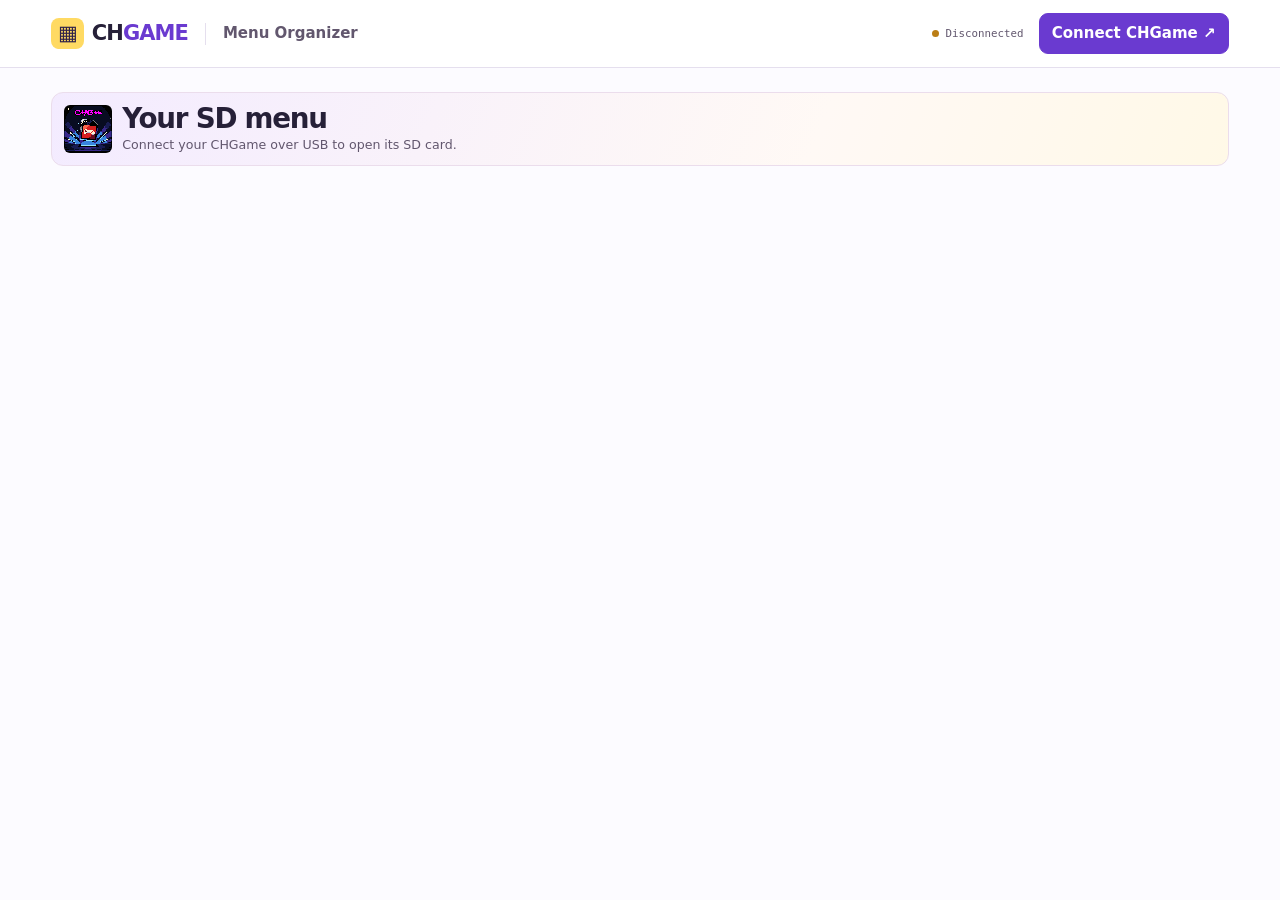
==== commit eb7d6c6d: "Support linked cartridge imports" ====
--- a/index.html
+++ b/index.html
@@ -177,7 +177,7 @@
 }
 </style>
   <script id="embedded-assets" type="application/json">{"helper":{"target":"rev0","bytes":22304,"sha256":"85b88d8ddefe2049df9a6e2edc9827a509c16eb708525e6f7466b1fb099e0966","timestamps":true,"data":"[base64]/PYq6lgzDTMMMx0zHQQfja9f+EeKCgLMGw0CKBpcCAACWlmeApgAjB7cAowa3ACMGtwCjBbcAIwW3AKMEtwAjBLcAowO3ACMDtwCjArcAIwK3AKMBtwAjAbcAowC3ACMAtwCCgJP19Q+TloUA1Y2TlgUB1Y1ht5OWJwCXAgAAlpaGgueAhvqWgMEXHY8+luN0w/iltzNntQD9Uw2Leee3h39/k4f39xBBlEGzcvYAM2P2AL6Ss+JiAGOVcgxjGNYGUEHUQbNy9gAzY/YAvpKz4mIAY5ZyCmMb1gQQRZRFs3L2ADNj9gC+krPiYgBjn3IIYx7WAlBF1EWzcvYAM2P2AL6Ss+JiAGOYcghjEdYCEEmUSbNy9gAzY/[base64]/8GBk4YWApMXBwHBg2OT9QCCgBwjBQchRqIHPY2TFwUBwYcTlRcA/Yf1j6mPE5UHAX0WQYFl9sG/tzcBQMqnmicFi3Xf3ieCgLc3AUATB/AP2qeaJwWLdd/[base64]/aJ54ngoB9FV354bfv8r/pPUeqhy6EY3m3AAPHgY8J5yU3IoVJP2W1ooU+hZfQ/x/ngCDnzb/v8l/lA6cBkIOnQZCqiTqEEwnwD901YwslAQOnAZCDp0GQAY/jaDf/AUWNtQVF9b83NwFAXiOJi/X/NzcBQB4niYv137c3AUCaJxN3Bwht/5ojI5bhjhN39/uaoyOSBwADx5GBDgcTd4cDE2dHMJqjmiMTZwcEmqPaJ54nBUcjh+GOgoC3NwFAmicTdwcIbf+aIxN39/uaoyOSBwAD18GOk3b3+5ajmqMjhwGOgoCDp0GPgccDpwGPmMuDx+GOmcu3NwFAEwfwD9qnmicFi3Xf3idNv4KAg8fhjpHr7/Jf2YE/g6dBjwOnAY/Yy3Wzg6dBjwOnAY/Yy4KA7/K/1bc0ACCThEQA/CBBESqJLoSBz54kkwUgIAFFnY3CBcGBZT15NyODBADcNInHkwdJ/5HDRSiDp0GPkcN5P7FHYwX5ABMFwBJ1PZNnCQRchJNXhAHchJNXBAFchZNXhABAhtyFAUSTCYEAFUqzh4kAiCMFBK074xtE/wFHAUUVRrOH6QCcIyFEBgWzRvUA4gbhhmPUBgATRZUAfRSGBxN09A+T9/cPbfAFB+Mbx/wGBRNlFQATdfUPHTuxR2MT+QA9OxMJ8A8lO5MXhQGotOGHY9gHAGMGJAEFBBN09A/lt0EBfbHv8h/JNzQAIBMERABcNJnjBUVdsQ4oowYEAJHJAUXhOyMYBADdOdU5IwcEABmgfCT1+4FFMUXVNVk9gwe0AOPZB/zhR1ywAUXpt4PHgYFdjWMQBQ7v8h/BtzQAIDKErokzisYAk4REAA1LkwsAIBVMYxREAQFFVaiTHJQAkUrcJKKFY4NnAeaFYUVBPZFHKe0BRpMFACBOhZfQ/x/ngODCKo0TBeAPlTEBSbOHKQGIIwUJoTnjG3n/E1WNABN19Q+pMRN1/Q+RMYk5qLR9iWMfhQETBYAlqTMqidVHEcWBRTVFJT0RydFH3LAhoMVH3LD5O/E7AUkhoA0xdfXJO/0aY4YKAOMNCfYFSRmgE3kZAJOJCSBjHAkA2DAjpIGOo4LhjglHI4LhjgVFnb4FBIm3DUWCgO/yn7JBETc0ACA3CwJAKsKujDLEromBRIFHEwREABMMACBxCyJHY5jkAE01E0UVABN19Q91qsXjkUpYJI1HzoVjBPcAk5WZAElFcTsRzd1HXLChM6U9gUf9GmOAChjx34UJhQSFR32/hUdctCMHBAAjGAQAA1oEAeMeCvx8JInHnTaVNiMHBAADpwGQg6dBkBMN8A86iZMNwF2xNii0YwClBZMH4A9jBvUEtUdcsPUxA0pUAANJtACBRTFFowYEACMYBAAjBwQAOTvBOaMCRAGjBSQBQbdcNJFKrd9hvwOnAZCDp0GQMwcnQeP47fq9R3W/kkcTmZQAkwUAID6Zg8eBj0qF6eflPIFNNwcEADcIAkCTCPAfgycIAJP3Bwqx530XIccDLUsAk4cdAMIHswasQcIGwYLBg+P/1/wzjahBQg0TXQ0BswW9QcIFUoYzBbkBwYE6xpfQ/x/[base64]/L/k1whQRGBRI3PkwUFA1BNKoQIMYVGLsb5OaqEFeVQTFxQGEwjAgQAswf2QGP75wA0MIlHskVjlvYACDCFRjqWXTkmhUEBObqFROW/XE1jh7cC7/K/jqqELoRVNxntnDADx4GB2Y+Z5wVGooUThQQDhTsZwQVFfVTAzO2wAUWCgFxJ+RX5F2P59QA+JVhVs4e3AjOF5wCCgAFFgoAFR2N7twrv8v+HXEmqhGP89QAcIYlGLoRjgdcGjUZjjtcGY4TnAAVFUbgT2RUAXFEumZNVmQC+laU/GcF9Ve233FCTCRkAk9WZABN5+R8mmb6VJoUDSQkDoT9t8ZP5+R+mmQPFCQMFiCIFM2UlARnAEYFdv1IFUYFFv1xRoYG+lQU/Tf0GBBN05B8mlANFFAODRwQDIgVdjUG/XFGdgb6VAT9J/RMVJACThAQDE3XFHyaVWTUSBW2/BUWCgO/yj/yFSWPxuQJcSSqJY/31ABwhCUeyhC6EY4XnCA1HY4TnCmOGNwEJS1qFb/BP/VxRk9kVAK6Zk9WZAL6VXT0qi2X1EwoJA5OKGQAFiJP5+R/SmaaHGcQDxwkAk5dEAD2L2Y8jgPkAhUcjAvkAgydJApPVmgBKhb6VrT0qi1X1k/r6H1aak9dEABnkg0cKAKGAvYjBm8WPIwD6AIVHIwL5AGG3XFGhgb6VqTUqizX9BgSTBwkDE3TkH6KXhKOhgISzIwI5AZW3XFGdgb6VHTUqiyH9CgSTBwkDE3TEHz6UIoVpO7cHAPCSBLN19QCRgMWNIoV5O/G37/IP7QBBqoouiqXhAynEAGMNCQZcSGN6+QYISCXBYxpJA1xIkwQZAGPj9ACJRAOlCgCmhSE9hUdjAvUEfVdjDuUCMcWDKcQAY/U3AVxIY+P5AMqJzoQFSX1bXEiFBGPh9AZjnikFAUURqCKFxTOFR2Pxpwj9V2MV9QB9VW/wz+hcSONt9f5SiUm/BUl5t/HQfVamhSKFjT2qhzHlYwgKACaG0oUihY01qocV7RxIRMSJx1hIeRdjcfcCJoXBt4lEA6UKAKaFWTNh1eMJJfvjBmX745Q0+UG//RccyFwwk+cXAFyw2b8FR31V44nn+DqFcbc+hWG37/Kv3QBFQREjKAUABEEqiQ3kmCCJR2P05wCcVJHvniSBy4hUgUUjLKkAIyq5ADHhCUVBAW/w790+hIPZpACihX1apgkBRIVKY3c0ASaFLsbtMbJFyb8DJQkA9TmqhWMERQPj96r83EjjdPX8MwQ0QeG/JYAilZOEBAMjLKkAIy6ZAAFFfbcFRW23vD20LSqHogcz5dcAjUdjGPcA3DnYKaIH2Y/CB12NgoCTV4YAvL2wrRghjUdjF/cAk1cGAWGC3KnQuYKAHEGFzz6HkwUAAhMGoAODBgcABQcT+PYPY+QFAQFFgoDjl8b+A4YHAJMGAANjF9YAiQdjFPcAGMHVt31VgoAB5SVFgUcFoBxB5d+YI3XbViH6I+OX5v4Dx4GBlDMBRQWLVY95/5zBgoDv8s/JQRG3OwAgqoRsABOFy/3RN2MaBRAThMv9A0oUAWMGCgBShUEBb/APy1hEY3aXABwoiYuR47qEXEgjKgQAjcgyS4NaqwCmCqnH/RcTh/T/M1dXA7PWVwNjbdcCswlQQbP5+QAjKjQBs4k0QQRMneRISFxEY/enABwoSMST5wcEHKgTdfUfWd1cTOOMl/hEzEm/HESFy6aJHMy+hKaFBUz9VGPkOgVOiVxIk3T5H8qXXMjd3FqFkT4BzRNZmQCzBKkAfbeBRSKFCTuFR2MV9QAJRQi4gb/9V2MU9QAFRdW/pokIxAjMqoRZt1xI1pdcyBwoiYuZxyKFzTEqiRnlgUVltwOly/0FNiqJ4wmZ/ONxLP2DJ0sB4335+rOJWUEjLCQByoW9vyVF9b3v8s+5KoRBEYFHAUcTBQACFUilSBMD4AItRgUHswbkAIOG9v9jgaYCY5MGAZVWYxcXATOO9QCjBG4AhQczjvUAowTeAIUH4xrH/K6Xo4QHADw0EwXEAS7Gk/f3A5yl2TqyRYjBfDh4KKIH2Y/+oRw8GCyiB9mP3qFBAW/wr7QYMRwhIgddjzwhKDHCB9mPYgVdjYKAgUcRR7MG9QCMooUHoYHjm+f+goAhZy6WEwdHJWOTxQCCgJwhhQU9jZNXRQA9iQoFOpUUQbWPE9VHAL2Lige6l5xDPY3hv7cXAUCThwfAnEc3FwFAGEeTx/f/E9UXAJP2BwQTR/f/BYmZwhNlJQCT9gcBmcITZUUAkxYXAWPUBgATZYUAk/[base64]/wL6E3FwFAEwcHwIVnHMuDp8GAtwbx//0W9Y+3BgMA1Y8jpvGAXMOCgDc3AUAeJ4mL9d+3NwFAmicTdwcIbf+aI5MWRwFj0AYCmiP9dpOG9n8Td/f7mqOaI3WPmqOaIxNnBwSao7cXAUAFR5OHB8DYyzc3AUAeJ4mL9d9Kpzc3AUAeJ4mL9d83NwFAHieT9wcI7f+3FwFAk4cHwAVHmMuCgLc3AUCaI5MWRwFj0AYCmiP9dpOG9n8Td/f7mqOaI3WPmqOaIxNnBwSaozc3AUAeJ4mL9d9Kp4KAAUWCgO/yz5BBEaqELokBRGMWxAAihUEBb/APkphAsweJAIwjGEMyxiaFApdl1TJGBQT5v+/yz40DpwGQg6dBkCqEWMUcQCKF3EuCl2NdBQCDpgGQXEQDp0GQM4f2QBxE42L3/n1Vb/Avje/yb4pBESqJAUT9VGMWxAAihUEBb/Cvi0qFMsYuxHU34wiV/qJFMkazh4UAiKMFBPG/7/JPh0ERkeY2hCKFQQFv8O+IKokBRP1USoU2xjLELsKlP+MElf6SReMBtf4iRrJGsweGAIijBQTjkIb+8beBRwVHYxrlACFnjgcTB4f6upfcQ5nHgoeFBwWBk/f3D9W3goC3BwFAk4cHQJhD3Etpj+mPMzfgALM38AAzdfcAgoADxSGMgoB9VYKAN+cA4AlmTEO3NwJAIyLHGIPWp0ITRfX/6Y4jlddCk5clAWPUBwAjIscQgoCDxyGMjc/v4p/7g8chjPXfg8YRjBOGFgCjgMGMk4fB07aXgCODxyGM/ReT9/cPI4HxjJnjMUV5PyKFb+Df+n1VgoCDx/GLjeODxuGLkc6FRqOP0YqDxuGLNzcCQA1FIxTXQiOPAYq9t4KA4b/v4j/1A9YhkbdFACA3RQAgk4WFhBMFBaU9NXU/b+D/9YPHAYydwwOnAZCDp0GQYUODx/GLic+DxwGMgcsDpgGQg6ZBkBmO43XD/gVFgoDv4l/wg8bhi5OHFgAjj/GKk4fB0wPH4Yu2lyOAtwSTB/ADY/PnAI03hTcFRW/gH/Dv4l/tARGuhKFlk4VFziqERUZoAO8wAHSmhXFH8VazV+QAvYsQELKXg8fH/nEXhQWjj/X+4xXX/gVhb+A/7IFHMwf1AIMGBwCZwmOTxwCCgBOXFwAulxajhQfdt7c3AkCThwdAE4cB05jLCUe6syOQBwITh0HS2MsTh8HTmM8TBwAE2KcxR9i3SUf6s7q3I5IHAiOUBwIjgQGMo48BiiOAAYyjjgGKI44BioKA7+Kf4rcXAkCYTwERhWYTZxcBmM/YS1WP2MsCwJOHdjgCR2PX5xA3FwFAXE+T9wfwk+dHCFzPiUcc0zcHAUAcT5P3B/OT58cMHM+VZwLCk4f34RJHY9PnDiFktwUAIBMFhM8ZRpOF5SUtN7cFACATBYTPGUaTheUmKT+3BQAgIWU1RpOF5ScTBQXQITe39/8fg6eHfiAAooW+hLf3/x+Dp8d+Pom39/[base64]/[base64]/ja6f+goDv4l/CQRGqhC7G7/CPryqEFeWyRSaF7/DvtiqJyMwTBgAggUUThQQD7+Afor4kY2v0AL4kM4SHQDM0gAAihUEBb+DfwYgwhUYzBokAk4UEA+/gv/p5/QUE0b/v4r+8AykFAbcHIAAEQRMJCQJBEWNk+QAjLAUAHE2Vw5N5+R8uiiqEY5AJCExJhQcczYHtmiSTV1kAY+fnBiMsBAARRUEBb+Dfu74kE1eZAP0X+Y+x6yaF7/DvroVKqoVj5KoACUX5v/1XYxT1AAVF0b/cSGNl9QLjAwr8TEgihe/wr8eqhR1F1d3jjVX9/Vfjj/X8JoUuxjk3skVF9UzIJoXv8I+oCMyThAQDzpQjKCQBRMwBRXm37+L/shxBKoShRD6JEUUMTIHlKcURRYmgSoXv8E+iDe1cTJgjZdu8N5MGJ/0TB7fxk/f3A7M20AAzN+AAfKB1jwHLE4cX/wnHk/f3/WOYlwCBRSKF1T1F3SMsBABv4L+v7+L/rEERKoTv8I+YReFUMIVHY5f2CBggowIEAI1HYxH3CBMGACCBRRMFBAM2xu/gn4qTByAFDEgTBiAHEwcQBCMI9AKjCPQCkwcQBiMJ9AIjCsQgowrEIKML9CCjCeQCIwvkIBMFhCHv8E+RTEQTBcQh7/CvkBBQkwdQBbJGCDAjB/QiBQaTB6D6IwYEIqMGBCKjB/QiUMyTBQQD7+Df3ggwg8eBgV2NMzWgAEEBb+CfpO/i36FBEWwAKoTv8A/SJeEcKJP3BwSpyzJJDFBKhe/w75A54URQvDSmhZPnBwK8tBBECEDv8M/JTEQThcQB7/DPiIOlQYEThWQB7/APiIVHI4kEAKOJBAAjAvkASoXFPRwok/f3+xyoQQFv4L+dJUXlv+/iv5pBESqEWTcB6WwAIoXv8I/KEeUjIAQAQQFv4H+bJUXlv+/iv5aFSUERY/+5BARBLoTcSGP69QQqiX1aAyUJAKKFIsbv8E+MKoQBzWMONQNjDkUDskUBRiaF7/CvlhHFKoQihUEBb+D/ldhInEiTBuf/Y/jXAIUHnMjcMJPnFwDcsONt5PrpvwlE4b8FRNG/7+Lfj6qEKUVBES6EMooqibVJAwYEAAHmQQFv4L+RBQRjFSYBoQRKhe234wQ2/9KGpoUqxpew/x/ngEByMkUZBcm/7+K/il1xKoSXsP8f54CAbaFlBUaThQXREwWAAk03CUaihRMF0ANhP6FlBUaThUXSEwVABmk3g4fhkOPeB/63NQAgEwYAApOFhUEICO8woBADx7GBo40BgCqIAcsDx/GQhUdjCPcUgUeClwPH8ZCFRpMHAAxjCdcAiUaTBwAQYxTXAJMHABg3RAAgEwSEgyMQBAATBwAIhUY6oFagIxMEABqkXMS3FwFAQUeThweA2Mvv8A/kEwWgAu/w7+UBRe/wD+0JRe/wr+wBRe/wT+wTBRAI7/DP6xMFsALv8M/jAUXv8O/qDUXv8I/qAUXv8C/qEwUgCO/wr+kTBcAC7/Cv4Tc3AUAeJ4mL9d83NwFAHieT9wcI7f8eJHogmY/CB1ogwYMjGPECY/XnEINUAQNuIDc6ACAmhhMFiiGXsP8f54BgU34gNwwCQIVrvpSFamagAUu3NAFAEwkMA5OLC/ATCoohk4oKgN4gA8fxkPWb3qAjIAkAkxeLACMifAHSl13rmiAzd1cBCe+aIBN39/uaoJogM2dXAZqgmiATZwcEmqAjJvkABYGNZyMiqQCThwdZXaiBRgwYEwUAArMH2ACaI7OI1QCJBpNXxwATVhcAogc9ig2D0Y8TdwcP2Y8jkPgA452m/Dc2ACATBoZDgUYTCAAQk/f2AIYHrpeKI5PXRgCGB66XmiOTF0UAk/f3D5NYhwATd/cPs+cXAUIHEYGiB0mP2Y8cwoUGEQbjlAb9Nb1GIPW9miAzd1cBGc+aIP12k4b2fxN39/uaoJogdY+aoJogE2cHBJqgIyb5AI1nIyKpAJOHBwkjIPkA3iCT5ycA3qCDJwkAk+cXACMg+QB6IB4kY2j3BLcGAkCcQpP3ByDt37cHAkCYW3mbmNuFZ5OHB/Dcwjc3AUBeI/WbXqMeJ4mL9d83NwFAHieT9wcI7f+3FwFAk4cHgEFHmMthYW/gj+EeJHogE0sbAJmPwgdaIMGDIxjxAmP45wQDVgEDbiATFYsAUpUyxpew/x/ngIA3fiAyRj6WcqCDJwwAk/cHIOXfgycJAPmbIyD5ACMifAHeIPWb3qCeJImL9d+eJJP3Bwjt/w29UiBdv+lHY+SnEqFnCgWThwctqpecQ31XY4rnEBPXVwChZv2Lk4aG6ooHtpeUQx2LhUdjBPcSiUdjDPcSgUcZ6zcXAkAcT5PnRwAcz7cXAUCThweAE/f2Dx3LmEMBRoVIPUMNTiFIs5XIADP1tgBjnKUAExUmALMVowCTxfX/bY8zFa4ASY8FBuMfBv2YwxPWhgATdvYPIc63FQFAE4YFgGORxw4DpwGBAUaFSD1DDU4hSJMFhgCzlbgAM/W2AGOcpQATFSYAsxWjAJPF9f9tjzMVrgBJjwUG4x0G/bcVAUDYwxOGBYBjnMcKI6jhgEFnY+7mAthPAUaFSD1DDU4hSJMFBgGzlbgAM/W2AGOcpQCTFSYAMxWzABNF9f9pj7MVvgBNjwUG4x0G/djPgoCTdwUMk4cH9P37kzflDOXbIWcTdfUDCgUTBwcqKpcYQ6Fnk4cHLQoHupd1vTcXAkAcT5PnhwAcz7cXAUCThwfA3bU3FwJAHE+T5wcBHM+3FwFA0b03FgFAEwYGwGOVxwADp8GAGb/jmrfwA6eBgDG3NxYBQBMGBsBjlccAI6bhgIG345+38iOk4YAdv+/ir7wDKQUAqoTv4H/eKoQd5ZMJUA6MTEqF7+DfrSqEGe3cTJwjY483AYnPhUUmhe/wD/0qhGXRkUdjC/UCIoVv4C+8jExKhe/g/6oqhGX5yEwTBgACgUXv4G+ZyEwtRpOFBALvIDBAhUcjAvkAwb8dRPG37+JvtAERrokjoAYAbAgqiTLGNorv4N/mJUQx7QNEGQE56INHCQEdRIWLsccDJMkAgydJATJGHYxjc4YAMoSTCgAghUt9XAXIgydJAfJME/f3H3njA92sABPXlwB9HTN97QBjGw0Cge8DJYkAY+CrAglEowiJACKFBWFv4I+wgyWJAQMlCQDv4N+kzbdjFIUBBUTFtyMsqQCDJYkBZoXv4J+hedWTVJQAswWtAKXEg9esADMHnQBj9OcAs4SnQYPHHAADx4GB2Y/h9yaGToUuxu/gb/RV/YPHTACZzwOlzAGyRQ2NY3qVACYFEwYAIJOFDANOle8g8C+mBIMnCgAFjKaZppcjIPoAgydJAaaXIyr5ABW/Iy65AIMlyQFmhYMkSQHv4B+WLfUT9vQfs4TKQGNzlACihIMlSQGTjAwDJoaT9fUf5pVOhe8gsCp9t+/iD59BES6KI6AGAGwAKoSyibaK7+D/0SVJYxYFEANJFAFjEgkQHCiJi2OJBxRcSDOHNwFjdPcAk8n3/5MLACAFS31cRagMTCKF7+D/rnnlHCiT5wcEHKj5oGMUhQEFScmgHEQIzJHjCMQDp8wBXExjFvcAZoXv4B+HdfEMTGaF7+CfjlHNk9SZALMNrQDFwIPXrAAzB50AY/TnALOEp0EDxRwApoZuhtKF7+BP00X5g6XMAbOFtUFj/JUApgUTBgAg0pUThQwD7yDQHSOCDACmBIOnCgCziZlAJpqmlyOg+gBcSLOG9ABcRFTIY/PXALaHXMTjjgn0XEiyTBP39x854wPdrAAT15cAfR0zfe0A4x0N9I37CESBRR3V4x9l8wlJowgkAUqFQQFv4G+QWEhcRGNo9wBmhe/g7/oN8SOuvAEjLrQBTExmhURI7+CP/uMXBfAT9vQfs4TLQGPzmQDOhFxIE4UMAyaGk/f3H9KFPpXvIDATI4JsAaG/HUllt+/iT4r9VyMCBQBczSqE7+Bv+hFJceWDRPQig0fkIgNHBAOiBN2MkweHAZP39w+TtycAKomB5xMHV/FZ661nk4dXpWOb9AChZSFGk4WF0xMFJAjvINAdScWDR8QDg0a0AwNH1AOiB9WPk4cH4LXjLcOTB/f/+Y+p74NH9AMDR+QDogfZj7HHg0cEBAVH/RdjYfcEg0ckBANHFASiB9mPjcuDR0QEA0c0BKIH2Y8TB/AHY2n3ABMFBAXv4E/owWdjafUAg0d0BANHZASiB9mPieutZ5OHV6WdjLM0kAATiSQASoVv0L/+79I/+QERI6AFADLGLsTv4B+o/VdjCPVGA6QBjjFFFcCiRYDBGCAcMGMBByaF5wPFgYGTdxUAneMyRoVHY+bHAAFFBWFv0L/4kxfVARPV90EpicW/[base64]/g74QpSX0ZEwXwDxN5+Q/v0J/v4xkJ/oPH4Y6Zw+/gT4jv4C+NBUuTCwB9gUUBRe/gj46otCqJYxZlE5MFoBohRe/gb40RiRntEUnv0N/sfRmotBN5+Q/jGgn+kwegCmMc9RIJSSOGJAF5GRM5GQB6CRMLAH2BRRMFcAPv4M+JyoUTBZAC7+Aviai0YxwFDtgkiUdjGvcCgUUTBaAD7+Cvh5lHYxkFDO/QH+cTdQUMkwcADGMU9QCNR9yk79Df5e/Qn+Xv0F/l7+BPgIVFEwWwAyOJBACjjAGA7+DvgyrE79Df/iJFWemBRSKFI4wBgO05CUeqh2Mf5QIECBMJZB8TCmQjpolKhe/g78EjoKkAQQmRCeMZSf8TiQQBhUmMQI1HkcUihdExqodj/KkAkQTjlyT/BUeRRjqF44zX3GNs9wCDR8QDA0e0A6IH2Y8TBwAgY4XnBDVFbbsjAAQA44kH3NmzA6cBkIOnQZAzBzdB4/7r6oVH3LDv0F/1BUcjjOGAXbMDpwGQg6dBkDMHN0Hjc+vuoUfFt4lH8b8DSnQEg0dkBAMpxAEiCjNq+gBjFwoAEwVEBe/gD7cqioNEBAQjLEQBBUeTh/T/JLCT9/cP42P3+INJ1AMjFTQB440J9pOH+f+z9zcBvfeDSiQEg0cUBKIKs+r6ACMUVAGT9/oAufuDR0QEA0c0BKIHM+XnAAnlEwUEBe/gD7EDR/QDg0fkAyIHXY8F2zOGRAOT1koAupayluNh1fKzB9VA4+038bPXNwO3BQAQ1RXj5vXwwWXVFY1JY+f1AIVp1RmzufkAhQnKlpOEJwBKl1TURMgjICQDWNCNRmOQ2QyDR7QFA0ekBaIH2Y+z5/oA45YH7BMFxAXv4E+pigSThPQfCNSlgONrmur9VxzIXMSTBwD4XLCNR2OZ+QaDRxQGA0cEBqIH2Y8FR2OQ5wazBekAIoXv4A+tKemjAgQAEwUEA+/gr6S3V2FBk4cnJWMe9QITBUQh7+Bvo7d3QWGThycnYxT1AhMFxCLv4C+itwdVqmMc9QATBYQh7+AvoQjIEwXEIe/gj6BIxIPXwY0jADQBhQcjnvGMfqDxvuOACuIzBccACUdjlOkAhgSJv7OE1AKFi4WAvpSZty1Fdb7v0r+wQRGhZ5OHB9Sqia6EAUZsACgAPsSFNiqKMe0yRIMrRAEcSIDAE4fr/2No9wAjoPkAAUVBAW/Q/7CDSgQAhUdjnfoCgUQJSX1byoUihe/gb6RjDWUHYw1VB1xIEzUVAAUJqpTjY/n+I6CZAFwwBMiT5xcAXLBShXW/AytEAgFJgUSJSmMYCQDahSKF7+CPm1XxBQscIBMFCQMilWOQVwMcMRghCQmiB9mPk7cXAL6U/RsTefkf45cL/H237+APkRIFEzUVAKqUEQndtwVFnbcJRY2379LfogMqBQCqjK6Eg4cEABOHR/pjCQcOk4cX/e3HI6QMAJgg/Udj8ucOk4kMAi1MkwoAAhML8AKTC8AFLUaTBQACToXv0F+CAU0BSaFNkwbgAgUJs4ckAQOH9/8TdPcPY/CKAmMEZAFjEXQNs4ckAYOHBwAThxf9XceTh0f6xcdjDg0KA8cMApMHUA7KlGMV9wCVRyOA/AIRSWP3igADiQQAEykZAgoJo4UsA2aFg60MAO/gj7sqhC3hg6WMAW6F7+APiyqEMekDpcwBHCGFywNNtQCTd/0DI4P8ADw1oYuR5y1GzoXvIEAwUcmBRWaF7+C/2CqEcdGRR2MQ9QITNBkAEQQZqIUEEbeTBwD4o4X8AmaF7+BvtSqEIoVv0B+VIU2tTT23BQmRt5MHJP2Zw2NovQFjhI0B4wTU/hlE8b9jWQcAoWcTd/cHk4fHM7qXgCMhZaKFEwVF1O8gQCt5/ZMH9PmT9/cPZUeTBuACY2P3AAEUs4epAYCjBQ3ZveMeCfgTfQ0BYwANAoOnDAEDRQoAkwUKA5P39x++le/gj7UjpKwAYb0VRI2/79K/iTlxqoQuxmgADAgyieUwEe1CRLJFqomAwEgIIsodPRHtgwfxA2PaBwwZRSOgBACqicGgxYuJzx1Fzb+FR+MH+f6RR+MU9f5ICO/wT8h5/UJVg6VBgTkFLsTv0J/wQlWiRVkF79D/78JVCCAuxO/gr62iRZMHAAIqiby1wlUBRiKF7+BvrsJXI44HAKOOBwAjjwcAo48HAIVHXKBjAQkCXEzKhUgIPorv4H/oQfHShSKFfRnv0B/xIyYkASX5EwmgBFxMwlWc0MzQCCDv4M+nwlWIxBOFxQHv0F/nfiDIxCOIJAHeoKOIBAAjrgQAI6oEAE6FIWFv0K/9BUeDR6EB4xrp8sGL1d8RRQ2379LP+HlxLoqyiqqFBUYoAM01JeFSSbc3ACB9VJOJx91UABMGACDOhSgA7/DPwKqEGemSRCKFzoUmhu/gr8cqhO/gD9Hx/CgA7+B/27NllQCzBypBE0X0/5O1FQCTtxcAMwVVQf2NEzUVAG2NRWFv0G/1AUXlv+/SL/M5cSrGLoQBRkwIaADv8E/2FeWyRUgIZTkV4YMH8QNjzgcAMlWjBAQAEcVCVaKF7+BPtgFFIWFv0A/yGUWjBAQA1b/v0s/uAREsAE0/EzUVAAVhb9BP8O/Sz+tZcSrGCUZMCGgA7/DP8AXlUkSyRcgAosKC0Kk5Ce2DR/EGGUWT9wcKmeeDRKEEk/cUAInHHUVlYW/Qj+sGWgggwYjShe/gT5KWSSqJkcwq0CgIIszv4K+Ief0oCO/gv7Rx2ZFH4xn1/PZFToXv0J/XefGVVyMA+gCFRyOC+QBjBwkAyoXIAO/gn8xV9SKF7+Cft1W379IP5JU3kUdjE/UAAUUTdfUPb9Bv5e/Sr+IhZRMFRdXFNw3lIWUTBUXW2T8F4SFlEwVF1/E3GekDxYGBEzUVADMFoEB1mQ0FMzWgAG/Qz+Hv0k/dXXEqxglGDAhoAO/wT+IqhA3hwkeyRUgQPtKNPiqEEe0DRfEEE3UFChM1FQATFBUAGQQihWFhb9Av3ZFH4xv1/sJHgUVICD7K79Cf66qEVckFSWMOJQv9V0qEYwX1CqqFQkWDqkGB7+B/lCqEQe1CRClGkwUAAhMFFAPv0K+3EwrgAsFJEwVkBCMIRAOjDTQD1oXv0J/AkwUEAyKFJobv4C+AkwUEAxMGAAITBQQF7xDwWzJWqoWjCEQFIoXv0F/+SBAjAiQB7/APlCqEBe0GRdaFOQXv0H+8BkXWhVkF79Dfu0JFhkUmhirE79B/+4ZHIkWjhTcBIwIlAe/gX6IqhA2/HUSmhUgI7+D/tR23CUTVv+/S78t1cSrGKAAuxO/Q//kJRkwIaADv8G/QOeVSRLJFyBCi0oLWkTwh4YNH8QgZRZP3BwqV64pJEwYAAigIzoUWWrZa7xBwUcwQEwbAAigYA8m5AO8QcFCiRSgYOTxF5YZHY4ZXASFFSWFv0M/IJkfWV+Ma9/4oGO/wz4d19dZETUaTBVECE4XUAO8QEE2TdwkBmeMTaQkCo4UkAQVJIwIkAbw0wYupw4ZHY49XAwggpoXv0N/rqoUihe/QX7aqhQlF3dEihe/QX7JZ/QNHFAWTB+ACYxr3AAZGkwUEBSKF79D/6iMCJAH2VVKF79D/ryX9lVcjgPkAhUcjAvoAIoXv4N+QlbeRR+MQ9fatt5OH5f/CB8GDEwdwB2N09wABRYKAswe1AIPH9//1++/Sr7eZR0ERLoZj87cAPoauhEIGoWVBgpOFRdgqiu8QsFFJzaFnk4fH2P0UAUQBSYFJgUoTC/ACkwvgAmVMoUwNTaVNPsazB1oBnCOTlYcB4YVjlmUDY4IJBhngYx8JBAFJAUSBSYUK48+a/GOHCQQTSRkAMzWAADNlJQGBoGOYdQFjHAkCY4oJAgVJ6b+VxROH9/sTd/cPY3zsAJOHB/2T9/cPY/b9ADJF7xAwSxHFYwkJAAUE43iN+gFFQQFv0M+vhQnj8Tz7zb/v0o+sIWQxcRMFRNf1NgXhIWUTBUXVzTaqhxMFMAKJ5yFlEwVF1r05KWFv0G+tBUaTBUTXaADlOgHFE3X1D+23NAATBsAITBhoAO/gn/IqhGgA7+CfjmMVBA4iR5MHwAgTBTAC4xL3/EgY79Df9bdnVzGThzeEYxX1DANHoQuDR5EL2Y8DR7EL2Y9jmwcKaBnv0H/zKoQTBoAITBh9Ve/QP/UTRfX/Yx2kCJMFkAeIAO8QsECTBRUAwgXBgYgAqT1BwSgY79A/8CqJaBjv0L/[base64]/1SoPHkY2Jyzc1ACATBcX97+Dv+aOMAYyFR2MW+gaTBwAC4x0L+mwIyADv8I/fAcWTd/UPZbeDx7GNNzQAICOARAGcsBMExLpcSC4kE4UkAPkXs4W3Au/Qv9+WRy4kE4VkALOF9QLv0L/eiUe8tJMHgAfcpCOFBACjhgQAuUcjEPkAgUehv5MH6v+T9/cPQUdjYvcQIWeKBxMHB+G6l5xDgofahU6F3TFjBgUObAhOhZ06Pf0DREECE4qUABMGAAJBiJNXRACcpIFFUoXvwF/p8kpZ4AVGzoXIAO/wj/wp+Tc0ACA0CBMGACCTBcTdyADv4H/PqonIAO/gb+uT9/kP454J7GJHkwcAIGMX9wQTBcTd79Cf0rdXRzGThzeEYx31Ajc1ACATBYX979Af0aqJEwbAH5MFxN19Ve/Qv9ITRfX/Y5upALc1ACATBgACk4XF31KF7xBQCNaFJoXv0F/PgUUThUQA79C/zpMHkAIBv5FHY/FnA5VHE4RJAGMV+wCDx0kAmcuTBcv/wgXBgSKF9T4B5ZMHAAKRtQFGbAgoCCLM7+Cf/yqEKeHySuJFyADWwoLQ7/BP1CqEHemDB/EGY8wHAINHoQTBi5XHA8UKAIZV79C/oarGg9dqAMgAIxTxBO/QH5gqhAnJk3f0D/2zkUfjHPX+FUTNv06F79D/w4VnhlqqieN39fgsCMgA1tDv0H+lSenIAKMCAQLv4O/Ak3e1/+OWB+D2R4nHBlVsCO/Q37iBRcgA7+Cvs5N3tf/jmAfegwdRAoZa44wH4gUE4/2J+vJFJoUVRO/Qf7+SV5GDhYvcoMVHYx36AINXAQKDVSECM4WEAMIH3Y3v0F+9JUQTBVEC7xBQADMGpABCBkGCIxDJAJMFUQIBjjOFhADvEIBz+bslRWGzpUfj9GfvkwWL/xOEiQDCBcGBIoX5NOMKBexOhe/QX7eqihOFSQDv0L+2g8eRjSqLtzkAIIXHtzUAIJOFBbMihe/A/9ER5ZOHyf3cS2OEVwcThcn97+APy6OMAYwFRqKFE4XJ/e/wT9mTd/UP4xMFzDc1ACCihRMFBbPvEKB/hUcThMn9o4zxjFxEY/hXASKF7+BPx6OMAYyJvVaF79C/lKqKCckihe/g78WT9/oPo4wBjEGxtzoAIJMLAAKTigqTEwzwH7c3ACDUABMGACDWhROFx/3v4J+mKoQF4RZG1oVahTLG79B/rSqL79DftjJGY3XMAP0b45cL/JOKyf2DpUoBJoXv0D+q2oUThUQA79CfqYOnSgEDp8oAmY+TtxcAnKSlRyMQ+QAB5Jwk44oH4BOFyf3v4A+9o4wBjOMSBOAqhP27kUfjEvvaToXv0F+kI6qhgFGx4xoL2IVHfUecoJiwvLABV7dXACC4oJOHB4A3VwAgvoYTBwcAEwZQCmP35wCMI2OUxQCFB9W/lY8Vj9yg+KChgyGD3LD4sKFHHbmDx4GNmechZRMFRdfv8G/hAcWTBxACtb7ahU6FkzSLAA0y45QE0pMX9QET1fcB4w4F0KFlGUaThQXaToXvEMBl4xUF0E6F7/AP3xMHEAMzV6cABYuTd/UP4w0HsoPHgYGTtxcAswfwQPWbjQezN/AADba1R+Mb9szYJYlH4+fnzC6F79D/liqEE4VJAO/QX5azN4UAlgf1vAPHgY2TBxAC4xkHrp1H4/Jny5MFq/8ThGkAwgXBgSKFaTDjCAXIToXv0B+Tg9tJAILCkwfwHROH+/+qiuPr58aDx5GNtzkAIIXHtzUAIJOFBbMihe/AP60R5ZOHyf3cS2OOVwUThcn97+BPpqOMAYwFRqKFE4XJ/e/wj7STd/UP4x0Fpjc1ACCihRMFBbPvEOBahUcThMn9o4zxjFxE4+xX21aF79Cv8CqLCckihe/g76GTd/sPo4wBjIG01ABehpOFlAAThcn97+Dfg9aFKoQmhe/Q34mWSpOFlAB9VVaG79A/ipNF9f8ThUQA79A/iBOHyf1cS1hHpQqZj5O3FwCcpCMQWQHts4PHgY3jlwfm2oVOhe/wb/njDQW4ToXv8I/WIUeTd/UP4xnlnGwIToXv8E/B4x0FoJJXkYOFi5PHFwCOB126g8eBjeOYB+IhZRMFRdfv8G/D4xEF4qVH4/pntZMFi//CBcGBE4WJAO/wz/PjAAW0ToXv0A/+I6qhjKqEE4VJAO/QL/03OQAgI6ihjJOFiQATBUmL7xAgSmwIEwVJiyOmAYzv8M+5AemDR0ECxYuJy51Hb/A/lJMHxf8FR+Nm95gsCMgA7+B/9+MQBZi3NwAgFkaD12e7BWcTBweAs4bHAiaXMzWXALO3xwIT1nYBpgamB7KX4+6n+mMU9QDj6ub6oWU3NQAgKUaThUXWEwXFiO/wr5rjGgWShUcjjPGMb/C/koPHgY3jgweokzdbAOOfB6ZOhe/Q7/GDp8GMKoTjF/Wmg6dBjXEbiY/j4WenNzUAINQAWoaThUkAEwXFiO/g7/4WRzqUI6aBjOMfBYydR+MS64hv8H+S4xoLooPHgY3jhgeig6dBjYOpwYzjkPmiNzkAIBMFyYjv0N/7KoQTBcmI7+BPgiOMAYyTd/QP4xMEhJN39Q/jHwWCA6QBjSFlzoUihhMFRdbv8A+gkwcgAuMCBYKTBMAIJoaBRcgA78Cv+bdlVzGThTWEyADv0M/nzoWoAO/QT+eihegA79DP5rc1ACCThUWLiAjvEMAyEwaACMwAfVXv0G/mk0X1/+gB79CP5KFlKUaThUXXaAjv8M+I4xsFgDQIJobMAGgI7+Dv8CqECeniRx1EY5aXAGgI79Bf8CqEaAjv0P/2k3f0D2MaBPiTd/UPYxYF+CONAYzv8M/hqodjHwX2BUcjjeGMb/BP9+MUC5KDx4GNmcs3NQAgEwXFiO/QH/MjjAGMYxUF+iFlEwVF1+/wz51jEgX0IWUTBUXW7/Cvp6qHb/CP8+MaC7qDx4GN45YHus2+78I/igER79BP5CHNKoQTB+EAFAgBRoFFIUXv8I/vCekTB+EAFAgBRoFFJUXv8G/uBUejiOGQI4gBkAmIFeQNySFlEwXF2+/Qf/gBzBMFIAPv0J+/twfvvjfnAOCThwcIPMcFYW/Af4YhZRMFhdrhvyFlEwWF3MG/twcCQJhbeXEm1CLWStJO0HmbmNsFZxMHB/C3BgJA2MIDh4GMY0wHCAOJ4ZCDpUGMI4fhkP1WI4TRjDc2AUBWIiIHN0QAIPWaVqK3NgAgk4aGITaX2N/M2yOoBwJaIhMEhIMTZycAWqIFR5jbeiAeJGN99wIeJHogmY/CB1ogwYP8h2P75wKwh24gExWJADaVMsaXkP8f54AgUyOioYx+IDJGspd+oCOEIY0yVKJUElmCWUVhcwAgMFIg+bc3NwFAXiP1m16jHieJi/XfNzcBQB4nk/cHCO3/txcBQJOHB4BBR5jLfVcjh+GQwbc3FwJAHE/9dr0Gk+eHABzPg6fBgPWPk+cHMyOm8YADp8GAtxcBQJOHB8DYwxMHAEDYyxMHACCYywGggoBzeAQwt/cA4COiBwADowGQg6NBkBMFEwAzNmUAswd2ACOgoZAjovGQcxAIMHMAIDBBEUrCNwkBQCLGJsQFRKFEEwkJQCKF79Cv6gHJExUEASMqiQBBge/Qb+f9FAYE/fAyRKJEEklBAXMAIDBBEUrCNwkBQCLGJsQTBAAQoUQTCQlAIoXv0M/mAckTFQQBIyqJAEGB79CP4/0UBgT98DJEokQSSUEBcwAgMEERSsI3CQFAIsYmxEFkoUQTCQlAIoXv0A/jEcUjKokAAUXv0A/g/RQGBO30MkSiRBJJQQFzACAwcwAgMAaFioVv8L/tb/Cf/7cXAkCYQ7cGAPmThvb1E2cXAJjD2EMTZwcF2MPYQ3WP2MM3JwJAFEPxmhTDFEOT5iYAFMPYQxN39/DYw9hD2MOCgFlxvsC3NwJAtsSG1pbUmtKe0KLOpsyqyq7Issa6wkLeRtxK2nLYdtZ61H7Sg8RnQAPHd0CThwdAk/YkAIXGk3b3ABMGAAITdwcDYwfHJJMFAANjBrcIYwEHLLc3AkAJRyOD50CT90QAkce3NwJAEUcjg+dAhYiRyO/Q7+23NwJAo4EHQH1XI4PnQAPHQYtjAQcyI4oBivVnAs6Th/[base64]/5MkWTB/APYx71BhWooWeTh4f0I6zxipMHsATBt7wjY4LnBGNo9wK5w7cHACCTh8clI6zxipwjEwfwD+OQ5/r9VyOJ8YoTB/AMtzcCQCOR50J1tRFHY4/nALcHACCTh4cpwb+3BwAgk4fHJtm3k4fBicG3twcAIJOHxyddv7gjI47hioPXAYsTBwAMiY8jmPGKtzcCQCOQp0JVvwPH0YuYowPXAYuFR2P05wAjmPGKA9UBixN19Q+xt7gjo47higVHI4DhjH2/A9cBiyOYAdKJR9m/A8cxixN3BwbjEsf2g8YhixMGEAJjisYAEwYgAmODxgLjlub0AUVpt7cHACCThwctIUUjrPGK79Dv6APXAYuhR1G/uCMjh+GKNwcAIIMmBy0TBwBL45jm/APF4YoFiXnxBUcjiuGKqbeBzglH45/m2qOPAYq6N3GbE2cnALq3dbODxjGLk/YGBuOB5toDxyGLlUZjANcEmUZjFNcEA9cBi51HIURj5ucAA9QBixN09A8ihe/QL+GD1wGLgY8jmPGKtzcCQCOQh0ID1ydCE0cHBG21tDMDx8GLk/YG+FWPuLMTByAIurORs53GCUfjn+bS+CMTdwcE4woH0phH4wcH0ro3TZsTZ4cAureYRyOB4YyjgAGMGbsDxzGLE3cHBmMaxwSDxiGLY5nmAphHoUa6hxN39w9j8+YAtoc3BgAgE/f3D5OGAdOBRxMGBi2T9fcPY+nlACOYAYq3NwJAEwcABCm9s4XXAIghs4XHAIUHiKHxvxMHAAS9t3JHBQc6zsW5dkS2UKZSFlOGU+ZEVkXGRTZGpkYWR4ZHcljiWFJZQl6yXiJfkl9lYXMAIDDvwu+bt/cA4HlxI6IHACOgBwAjpAcAMWYjpgcAEwb2t5DLgUbUyz1HmMM3RAAgt+cA4H1XI4bnQBMEBKUFZyOg5xAcKInn79BPuIVHHKgTBUAM79BfwIVFEwVADO/Qz85FRe/QX7+FRUVF79DvzZlnc5AHgIqHE4cH+JO3Bwj9F/mPt1YAIDdXACATBweAk4YGABMGUPpjdPcAY2XXTJlnk4eHCHOQB4C3GQJAg6eJAbcWAUAThAbAk+eHASOs+QAcQDcX8AATB/fw+Y83hwiIEwcHCNmPHMCDp8GANwYAiMGbk+eHACOm8YCDp8GABWnBSlzAkwegHRzIg6eBgAVKogehg9GPI6TxgIOngYDcwrFnnMrvwN/htwcAIJOHRyPIt8inPUWjggcA79DfsoFFPUXv0G/Bg6eJARMHyQHZjyOs+QCDp0kBNwcQ/30Xk+cXACOq+QC3GQFAg6cJgPmPNwewANmPI6D5gIOnCYA3BwCwkgeRg9mPI6D5gCOoWYEjKEQBg6cJgDcH8f99F/mPNwcDANmPI6D5gBxAwZuT5zcAHMDvwJ/mg6fBgEV3fRf5jw1n2Y8jpvGAXMCTBwmAHMi3NAFAI5AEAJMHQDCeoCOSBACeIBOHxACT5wcEnqC3BwJAI6gHApjft+cA4COMB0A3BwABI6DnEO/AP+EVRe/Qj7lRRSMqJAHv0O+4EwVgCSMoJAHv0C+4o4dBkSOqWYFShe/A/+CeJImL9d83NwFAHieT9wcI7f8TBWAJ79CvtUVF78D/3jc3AUAeJ4mL9d83NwFAHieT9wcI7f8TBfAP79BvsxMFEAvvwJ/cFUXvwL/jEwWgA+/AP+MTBaAD78C/4hMFIAvvwL/aFUXvwN/hEwWgA+/AX+ETBaAD78Df4BMFMAvvwN/YFUXvwP/fEwWgA+/Af98TBaAD78D/3hVF78Cf3hMFoAPvwB/eEwWgA+/An90TBUAL78Cf1R1F78C/3BMFAAzvwL/UEwUgCu/Av9sJRe/AX9sTBUAI78Df2hMFEAzvwN/SEwVQDO/A39kTBSAM78Df0SlF78D/2AFF78Cf2BMFMAzvwJ/QEwWgCO/An9cTBaAC78Af1xMFQAzvwB/PEwWgCO/AH9YTBeAO78Cf1RMFUAzvwJ/NOUXvwL/UEwUAAu/Av8wTBWAD78A/zBMFgAzvwD/TEwUADqFk78AfywFEk4SE8UFJsweUAIgjBQTvwF/R4xok/xMFEA6hZO/A/8gBRJOEhPBBSbMHlACIIwUE78A/z+MaJP9NRe/AH8c3NwFAHieJi/XfNzcBQB4nk/cHCO3/KUXv0K+bEwWQAu/A38Q3NwFAHieJi/XfNzcBQB4nk/cHCO3/EwVABu/QT5m3FwFAQUeThweAmMvYyxMFoAPvwJ/BDUXvwL/INzcBQB4niYv13zc3AUAeJ5P3Bwjt/7cXAUCThweAQUeYy9jLEwXQAu/Af74BRD1JkwQAAhMF8ANjaYkAE1UkAJMXJABdjRN19Q8FBBN09A/vwH/D4xCU/gFEPUmTBAAEEwXwA2NpiQATVSQAkxckAF2NE3X1DwUEE3T0D+/Av8DjEJT+AUq9RBMEAAITBfADY+lEARNVKgCTFyoAXY0TdfUPBQoTevoP78D/veMQiv43NwFAHieJi/XfNzcBQB4nk/cHCO3/txcBQEFHk4cHgJjLoWW3NwAgE4WHQRMGAAKThYXyrSN9WSOHIZEjhCGNCWcTBzeMGqF5dxMH9/ZaoQVHo43hgKOMAYyjjQGMI4wBjLc5ACChZ5OHB9SThMm6CBAjjQGMPswmzj7Q78Av92MbJQEtRaqHIWUTBcXbmagQowUHPbYDpwGOGcMjAAcAAUZsCCgII5YJuiOgkY7v0D/LcfmcIIVE+ReT9/cPY+v0DiFlEwVF2O/gb+aTd3X/3fvv4J+WqodF+SFlI42RjBMFxd0jgPGK79APtpOH0bETicGxPsbv8G+4g9fBipnPg6YBkAOnQZCDp4GKM4f2QJMHgD5j9OcAI5YBioPHIYz527dHACAThQel78B/w4OmAZADp0GQI6TRioPXwYoTB4AgY5PnAIFHE4QXAMqXiKOTh8GxQgQ+wkGAk4fhsSOWgYo+xJVH4/uH+oNHCQATBzAEY5fnAgNHGQCTBzAFYxH3AoNVSQCTh8X/wgfBgz7Ag0cpAP0XieeCR5O31x+J730UskUSRUIEQYAihiOWgYpNKU2/tUfJvZOEhQDCBMGA426U9CJFkQXCBcGB77B/uDMHmQCDR/f/A0fn/6IH2Y/CB8GDYxT1BANbiQCDV2kAA0Q5AEILM2v7AIPXIYrFzwOnQYpjGWcLY5H0BDcFACAmhpOFwbETBUU+eSEd5YVHYxT0AKOIAZDvwF+67/APpQPUwYqzBZkASoUFjCKGQgRBgAUhI5aBijG/IUaBRRMFUQLvsF+NlWeThzc0IxDxAoVHIwHxApVHIwLxApMHAAIjBfECk4chspojviMTZAT4pUUTBSECIxPhAiMU8QKjAYEC77AfrLdHACCjBaECIYEjBqECNUYMEBOFB6XvwH+W78A/r6W/N00AICMQAQJBR5MN9P+TCY2EYx/kDLFHY5f0FKFlN0UAICaGk4UF3xMFNYV1LIFMIxCRApO2HABjlQ0AmcKjiAGQFWeDVQECEwc3NCMU7YQFRyOB6QATZwT4o4HpABOGIbITh1UACiIjgukAIYcyIqOC6QA3RwAgEwfnhBON1QClBQqjQg3CBTdFACAyoxNdDQHBgRMFpYQ2wCOZoZEjhZkB77C/n+qZI4+p/iGBo4+p/jcFACAmhsqFEwVFPi0kWRQjkZGKI6Jhi+/A36TjFATqgkbjgQbqEwVABu/AP9O3B+++N+cA4JOHBwg8x2G1A8cRkbM2sAF1jxHHEweE/xM3NwBRx5HHg6dBimNz+wC56oVFPUXvwJ/Kg8wBimOeDAACRrdGACAYEJOGNoWThWGyIoXv4E/[base64]/H5OBAQYX0f8fEwGBWBcVAAATBQWUl4X/H5OFhVgXlv8fEwYGjmP8xQCDIgUAI6BVABMFRQCThUUA4+jF/hOFAYqXxf8fk4UF+2N4tQAjIAUAEwVFAONstf6TAvABc5ACvJMCMABzkEKAkwKACHOgAjCXsv//k4ICUpPiMgBzkFIwGSjv8C+fl/L//5OCwmBzkBI0cwAgMEERlxcAAJOHB4sixBcUAAATBGSKHYwmwkrABsYJhIFEPoljmIQC7/BPjJcXAACTh4eIFxQAABMERIgdjAmEgUQ+iWOfhACyQCJEkkQCSUEBgoCTlyQAypecQ4UEgpfRt5OXJADKl5xDhQSCl9m/s8elAI2LMwfFAIHnjUdj7ccAqodjfuUIlCGFB4UFo4/X/uPr5/6CgJN2NQCqh4nKlCGFB4UFo4/X/pP2NwDFv5N2x/8Thgb+Y/DHBoOjBQCDokUAg6+FAAOvxQCDrgUBA65FAQOjhQGDqMUBk4VFAiOgdwADqMX/I6JXACOk9wEjpucBI6jXASOqxwEjrGcAI64XAZOHRwIjrgf/dbeQQZEHkQUjrsf+4+vX/uPm5/aCgKqHhQcDx/f/bf8zhadAfRWCgGPxpQSzhsUAY33VApNF9v+BR/0XY5P1AIKAM4f2AANIBwAzh8cAKpcjAAcB3bczh/UAFCMzB/UAhQcUo+MZ9v6CgIFH5b8BR2MU5gABRYKAswflAAUHs4blAJwjg8b2/+OE1/4zhddAgoCT9fUPHCGRx2OTtwCCgAUF1b+RwQFFgoCqh5ghhQeFBaOP5/59+4KAqpWqh2OEtwCYIwHnM4WnQIKAhQfFvzAxMjM0NTY3ODlBQkNERUYAAAAAQ0hHYW1lAABDSEdhbWUgU2VyaWFsAAAAU0QgTUVOVSBPUkdBTklaRVIAAABIT0xEIFNUQVJUIFRPIEVYSVQAAEZBVDMyICAgAAAAACorLDo7PD0+W118Ij9/[base64]/AAACEAIcBxI3MiktKSUrOQABAxAAAP//APjgBx8A4P//Bx/[base64]/FCQqfyoSIxMIZGI2SVYgUAAIBwMAABwiQQAAQSIcACocfxwqCAg+CAgAgHAwAAgICAgIAABgYAAgEAgEAj5RSUU+AEJ/QABySUlJRiFBSU0zGBQSfxAnRUVFOTxKSUkxQSERCQc2SUlJNkZJSSkeAAAUAAAAQDQAAAAIFCJBFBQUFBQAQSIUCAIBWQkGPkFdWU58EhESfH9JSUk2PkFBQSJ/QUFBPn9JSUlBfwkJCQE+QUFRc38ICAh/AEF/QQAgQEE/AX8IFCJBf0BAQEB/AhwCf38ECBB/PkFBQT5/CQkJBj5BUSFefwkZKUYmSUlJMgMBfwEDP0BAQD8fIEAgHz9AOEA/YxQIFGMDBHgEA2FZSU1DAH9BQUECBAgQIABBQUF/BAIBAgRAQEBAQAADBwgAIFRUeEB/KEREODhEREQoOEREKH84VFRUGAAIfgkCGKSknHh/CAQEeABEfUAAIEBAPQB/EChEAABBf0AAfAR4BHh8CAQEeDhEREQ4/BgkJBgYJCQY/HwIBAQISFRUVCQEBD9EJDxAQCB8HCBAIBw8QDBAPEQoEChETJCQkHxEZFRMRAAINkEAAAB3AAAAQTYIAAIBAgQCAAAAAABkELcdyCBuO6ww2SaQQdx29FFra1hhsk08cQVQIIO47USTD/[base64]/wMHCw8TFxsfIycrLzM3Oz9DR0tPU1dbX2Nna29zd3t/g4eLj5OXm5+jp6uvs7e7v8PHy8/T19vf4+fr7/P3+/yZ6AAADyPGQhUZjHNgGk1YmAHGas4jFADc2ACAqh66HEwaGQ2OWFwGxRzOF9gKCgIwjA8g3AJEHigWylQOuBQCDxdf/CggymIoFspWIQYPF5/[base64]/yCgJMHBv6T9/cPEwfgBWN09wATBvADk8f1//2HE4d1ABMDAAjtj2NT4wAahxMI9f8TWPhBswigQLP4CAEzA6NAFUhjU2gAQoNj2OcIY9ZoCB2PBU4zHu4AEwcG/rOFt0ATmGcAE3f3D5VHMwf3AqFnk4eHBzcfACB9HhMPz4iTn0YAEwcHCj6XswcXAYPHB/az17dAs3f+AJP39w+dy7MOFQET1h5AQpaT/h4AepZjhg4Ck/4XAGOKDgCDTgYAk/7+ALPu3wEjANYBhYMTBgYE7fOFCOPKaPqCgJP+FwBjig4Ag04GAJP+Dv+z7tYBIwDWAYWDEwYGBO3z4b8AAAAAAAAAAQAA/////[base64]/wEAAAAAGeW3NwFAkwbwD53hgoCqlbc3AUCTBvAPYxO1AIKABQXWp5onBYt139onow/l/u23/RXWp5onBYt139on+beqlcIFNzcAIMGBEweHAZMXBQHBg2OW9QATFQYBQYGCgAUFkxaGAJNXhgADRvX/sY+T9/cPhge6l5IjNY7JvwQDCQQ="},"art":{"cover":"[data-uri]","folder":"[data-uri]","game":"[data-uri]"}}</script>
-  <script type="importmap">{"imports":{"chgame/app.mjs":"[data-uri]","chgame/cover.mjs":"[data-uri]","chgame/import.mjs":"[data-uri]","chgame/menu.mjs":"[data-uri]","chgame/package.mjs":"[data-uri]","chgame/serial.mjs":"[data-uri]","chgame/zip.mjs":"[data-uri]"}}</script>
+  <script type="importmap">{"imports":{"chgame/app.mjs":"[data-uri]","chgame/cover.mjs":"[data-uri]","chgame/import.mjs":"[data-uri]","chgame/menu.mjs":"[data-uri]","chgame/package.mjs":"[data-uri]","chgame/serial.mjs":"[data-uri]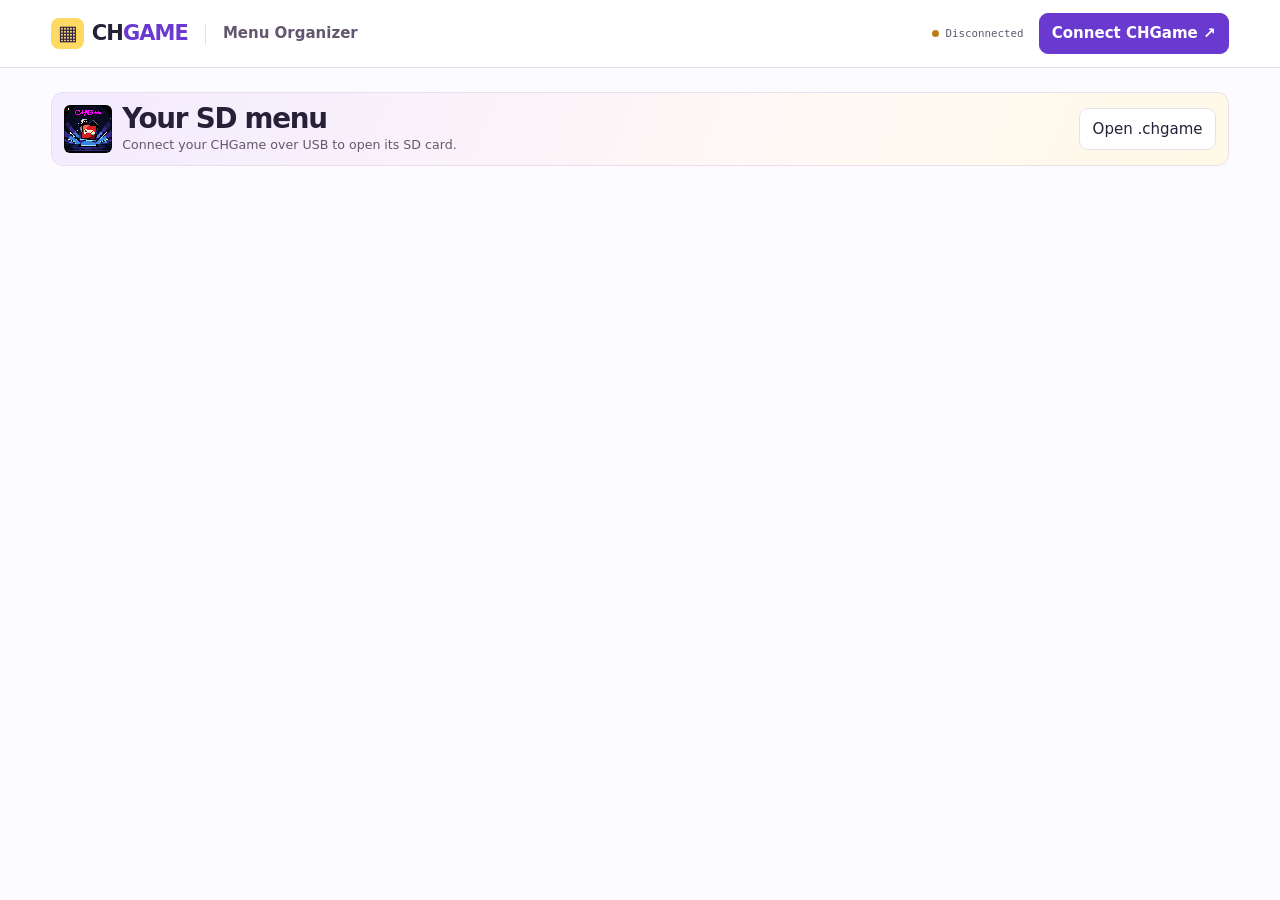
==== commit cc52e27f: "Preview packaged carts and add safe source links" ====
--- a/index.html
+++ b/index.html
@@ -91,6 +91,18 @@
 .status { margin: 10px 0 14px; font-size: .87rem; }
 .status:empty { display: none; }
 .status[data-error="true"] { color: #a22545; }
+.cart-preview { margin-block: 12px 16px; padding: 14px; border: 1px solid #c9adef; background: white; border-radius: 12px; }
+.preview-header { display: flex; justify-content: space-between; align-items: flex-start; flex-wrap: wrap; gap: 8px 16px; }
+.preview-identity { display: flex; align-items: center; gap: 12px; min-width: 0; }
+#preview-cover { display: block; flex: 0 0 auto; width: 96px; height: 96px; border-radius: 7px; image-rendering: pixelated; }
+.preview-header h2 { overflow-wrap: anywhere; }
+.preview-header p, .preview-device { font-size: .88rem; overflow-wrap: anywhere; }
+.preview-games { display: grid; grid-template-columns: repeat(auto-fill, minmax(min(100%, 180px), 1fr)); gap: 6px; padding: 0; margin: 12px 0 0; max-height: 18rem; overflow: auto; list-style: none; }
+.preview-games li { padding: 6px 8px; border-radius: 7px; background: var(--tint); overflow-wrap: anywhere; }
+.preview-games small { display: block; color: var(--muted); }
+.preview-assets { margin-top: 10px; color: var(--muted); font-size: .88rem; }
+.preview-assets summary { cursor: pointer; }
+.preview-assets ul { max-height: 12rem; overflow: auto; overflow-wrap: anywhere; font-family: var(--mono); }
 .transfer {
   position: sticky; top: 10px; z-index: 3; display: flex; align-items: flex-start; gap: 12px;
   margin-block: 12px 16px; padding: 12px 14px; border-radius: 12px;
@@ -177,7 +189,7 @@
 }
 </style>
   <script id="embedded-assets" type="application/json">{"helper":{"target":"rev0","bytes":22304,"sha256":"85b88d8ddefe2049df9a6e2edc9827a509c16eb708525e6f7466b1fb099e0966","timestamps":true,"data":"[base64]/PYq6lgzDTMMMx0zHQQfja9f+EeKCgLMGw0CKBpcCAACWlmeApgAjB7cAowa3ACMGtwCjBbcAIwW3AKMEtwAjBLcAowO3ACMDtwCjArcAIwK3AKMBtwAjAbcAowC3ACMAtwCCgJP19Q+TloUA1Y2TlgUB1Y1ht5OWJwCXAgAAlpaGgueAhvqWgMEXHY8+luN0w/iltzNntQD9Uw2Leee3h39/k4f39xBBlEGzcvYAM2P2AL6Ss+JiAGOVcgxjGNYGUEHUQbNy9gAzY/YAvpKz4mIAY5ZyCmMb1gQQRZRFs3L2ADNj9gC+krPiYgBjn3IIYx7WAlBF1EWzcvYAM2P2AL6Ss+JiAGOYcghjEdYCEEmUSbNy9gAzY/[base64]/8GBk4YWApMXBwHBg2OT9QCCgBwjBQchRqIHPY2TFwUBwYcTlRcA/Yf1j6mPE5UHAX0WQYFl9sG/tzcBQMqnmicFi3Xf3ieCgLc3AUATB/AP2qeaJwWLdd/[base64]/aJ54ngoB9FV354bfv8r/pPUeqhy6EY3m3AAPHgY8J5yU3IoVJP2W1ooU+hZfQ/x/ngCDnzb/v8l/lA6cBkIOnQZCqiTqEEwnwD901YwslAQOnAZCDp0GQAY/jaDf/AUWNtQVF9b83NwFAXiOJi/X/NzcBQB4niYv137c3AUCaJxN3Bwht/5ojI5bhjhN39/uaoyOSBwADx5GBDgcTd4cDE2dHMJqjmiMTZwcEmqPaJ54nBUcjh+GOgoC3NwFAmicTdwcIbf+aIxN39/uaoyOSBwAD18GOk3b3+5ajmqMjhwGOgoCDp0GPgccDpwGPmMuDx+GOmcu3NwFAEwfwD9qnmicFi3Xf3idNv4KAg8fhjpHr7/Jf2YE/g6dBjwOnAY/Yy3Wzg6dBjwOnAY/Yy4KA7/K/1bc0ACCThEQA/CBBESqJLoSBz54kkwUgIAFFnY3CBcGBZT15NyODBADcNInHkwdJ/5HDRSiDp0GPkcN5P7FHYwX5ABMFwBJ1PZNnCQRchJNXhAHchJNXBAFchZNXhABAhtyFAUSTCYEAFUqzh4kAiCMFBK074xtE/wFHAUUVRrOH6QCcIyFEBgWzRvUA4gbhhmPUBgATRZUAfRSGBxN09A+T9/cPbfAFB+Mbx/wGBRNlFQATdfUPHTuxR2MT+QA9OxMJ8A8lO5MXhQGotOGHY9gHAGMGJAEFBBN09A/lt0EBfbHv8h/JNzQAIBMERABcNJnjBUVdsQ4oowYEAJHJAUXhOyMYBADdOdU5IwcEABmgfCT1+4FFMUXVNVk9gwe0AOPZB/zhR1ywAUXpt4PHgYFdjWMQBQ7v8h/BtzQAIDKErokzisYAk4REAA1LkwsAIBVMYxREAQFFVaiTHJQAkUrcJKKFY4NnAeaFYUVBPZFHKe0BRpMFACBOhZfQ/x/ngODCKo0TBeAPlTEBSbOHKQGIIwUJoTnjG3n/E1WNABN19Q+pMRN1/Q+RMYk5qLR9iWMfhQETBYAlqTMqidVHEcWBRTVFJT0RydFH3LAhoMVH3LD5O/E7AUkhoA0xdfXJO/0aY4YKAOMNCfYFSRmgE3kZAJOJCSBjHAkA2DAjpIGOo4LhjglHI4LhjgVFnb4FBIm3DUWCgO/yn7JBETc0ACA3CwJAKsKujDLEromBRIFHEwREABMMACBxCyJHY5jkAE01E0UVABN19Q91qsXjkUpYJI1HzoVjBPcAk5WZAElFcTsRzd1HXLChM6U9gUf9GmOAChjx34UJhQSFR32/hUdctCMHBAAjGAQAA1oEAeMeCvx8JInHnTaVNiMHBAADpwGQg6dBkBMN8A86iZMNwF2xNii0YwClBZMH4A9jBvUEtUdcsPUxA0pUAANJtACBRTFFowYEACMYBAAjBwQAOTvBOaMCRAGjBSQBQbdcNJFKrd9hvwOnAZCDp0GQMwcnQeP47fq9R3W/kkcTmZQAkwUAID6Zg8eBj0qF6eflPIFNNwcEADcIAkCTCPAfgycIAJP3Bwqx530XIccDLUsAk4cdAMIHswasQcIGwYLBg+P/1/wzjahBQg0TXQ0BswW9QcIFUoYzBbkBwYE6xpfQ/x/[base64]/L/k1whQRGBRI3PkwUFA1BNKoQIMYVGLsb5OaqEFeVQTFxQGEwjAgQAswf2QGP75wA0MIlHskVjlvYACDCFRjqWXTkmhUEBObqFROW/XE1jh7cC7/K/jqqELoRVNxntnDADx4GB2Y+Z5wVGooUThQQDhTsZwQVFfVTAzO2wAUWCgFxJ+RX5F2P59QA+JVhVs4e3AjOF5wCCgAFFgoAFR2N7twrv8v+HXEmqhGP89QAcIYlGLoRjgdcGjUZjjtcGY4TnAAVFUbgT2RUAXFEumZNVmQC+laU/GcF9Ve233FCTCRkAk9WZABN5+R8mmb6VJoUDSQkDoT9t8ZP5+R+mmQPFCQMFiCIFM2UlARnAEYFdv1IFUYFFv1xRoYG+lQU/Tf0GBBN05B8mlANFFAODRwQDIgVdjUG/XFGdgb6VAT9J/RMVJACThAQDE3XFHyaVWTUSBW2/BUWCgO/yj/yFSWPxuQJcSSqJY/31ABwhCUeyhC6EY4XnCA1HY4TnCmOGNwEJS1qFb/BP/VxRk9kVAK6Zk9WZAL6VXT0qi2X1EwoJA5OKGQAFiJP5+R/SmaaHGcQDxwkAk5dEAD2L2Y8jgPkAhUcjAvkAgydJApPVmgBKhb6VrT0qi1X1k/r6H1aak9dEABnkg0cKAKGAvYjBm8WPIwD6AIVHIwL5AGG3XFGhgb6VqTUqizX9BgSTBwkDE3TkH6KXhKOhgISzIwI5AZW3XFGdgb6VHTUqiyH9CgSTBwkDE3TEHz6UIoVpO7cHAPCSBLN19QCRgMWNIoV5O/G37/IP7QBBqoouiqXhAynEAGMNCQZcSGN6+QYISCXBYxpJA1xIkwQZAGPj9ACJRAOlCgCmhSE9hUdjAvUEfVdjDuUCMcWDKcQAY/U3AVxIY+P5AMqJzoQFSX1bXEiFBGPh9AZjnikFAUURqCKFxTOFR2Pxpwj9V2MV9QB9VW/wz+hcSONt9f5SiUm/BUl5t/HQfVamhSKFjT2qhzHlYwgKACaG0oUihY01qocV7RxIRMSJx1hIeRdjcfcCJoXBt4lEA6UKAKaFWTNh1eMJJfvjBmX745Q0+UG//RccyFwwk+cXAFyw2b8FR31V44nn+DqFcbc+hWG37/Kv3QBFQREjKAUABEEqiQ3kmCCJR2P05wCcVJHvniSBy4hUgUUjLKkAIyq5ADHhCUVBAW/w790+hIPZpACihX1apgkBRIVKY3c0ASaFLsbtMbJFyb8DJQkA9TmqhWMERQPj96r83EjjdPX8MwQ0QeG/JYAilZOEBAMjLKkAIy6ZAAFFfbcFRW23vD20LSqHogcz5dcAjUdjGPcA3DnYKaIH2Y/CB12NgoCTV4YAvL2wrRghjUdjF/cAk1cGAWGC3KnQuYKAHEGFzz6HkwUAAhMGoAODBgcABQcT+PYPY+QFAQFFgoDjl8b+A4YHAJMGAANjF9YAiQdjFPcAGMHVt31VgoAB5SVFgUcFoBxB5d+YI3XbViH6I+OX5v4Dx4GBlDMBRQWLVY95/5zBgoDv8s/JQRG3OwAgqoRsABOFy/3RN2MaBRAThMv9A0oUAWMGCgBShUEBb/APy1hEY3aXABwoiYuR47qEXEgjKgQAjcgyS4NaqwCmCqnH/RcTh/T/M1dXA7PWVwNjbdcCswlQQbP5+QAjKjQBs4k0QQRMneRISFxEY/enABwoSMST5wcEHKgTdfUfWd1cTOOMl/hEzEm/HESFy6aJHMy+hKaFBUz9VGPkOgVOiVxIk3T5H8qXXMjd3FqFkT4BzRNZmQCzBKkAfbeBRSKFCTuFR2MV9QAJRQi4gb/9V2MU9QAFRdW/pokIxAjMqoRZt1xI1pdcyBwoiYuZxyKFzTEqiRnlgUVltwOly/0FNiqJ4wmZ/ONxLP2DJ0sB4335+rOJWUEjLCQByoW9vyVF9b3v8s+5KoRBEYFHAUcTBQACFUilSBMD4AItRgUHswbkAIOG9v9jgaYCY5MGAZVWYxcXATOO9QCjBG4AhQczjvUAowTeAIUH4xrH/K6Xo4QHADw0EwXEAS7Gk/f3A5yl2TqyRYjBfDh4KKIH2Y/+oRw8GCyiB9mP3qFBAW/wr7QYMRwhIgddjzwhKDHCB9mPYgVdjYKAgUcRR7MG9QCMooUHoYHjm+f+goAhZy6WEwdHJWOTxQCCgJwhhQU9jZNXRQA9iQoFOpUUQbWPE9VHAL2Lige6l5xDPY3hv7cXAUCThwfAnEc3FwFAGEeTx/f/E9UXAJP2BwQTR/f/BYmZwhNlJQCT9gcBmcITZUUAkxYXAWPUBgATZYUAk/[base64]/wL6E3FwFAEwcHwIVnHMuDp8GAtwbx//0W9Y+3BgMA1Y8jpvGAXMOCgDc3AUAeJ4mL9d+3NwFAmicTdwcIbf+aI5MWRwFj0AYCmiP9dpOG9n8Td/f7mqOaI3WPmqOaIxNnBwSao7cXAUAFR5OHB8DYyzc3AUAeJ4mL9d9Kpzc3AUAeJ4mL9d83NwFAHieT9wcI7f+3FwFAk4cHwAVHmMuCgLc3AUCaI5MWRwFj0AYCmiP9dpOG9n8Td/f7mqOaI3WPmqOaIxNnBwSaozc3AUAeJ4mL9d9Kp4KAAUWCgO/yz5BBEaqELokBRGMWxAAihUEBb/APkphAsweJAIwjGEMyxiaFApdl1TJGBQT5v+/yz40DpwGQg6dBkCqEWMUcQCKF3EuCl2NdBQCDpgGQXEQDp0GQM4f2QBxE42L3/n1Vb/Avje/yb4pBESqJAUT9VGMWxAAihUEBb/Cvi0qFMsYuxHU34wiV/qJFMkazh4UAiKMFBPG/7/JPh0ERkeY2hCKFQQFv8O+IKokBRP1USoU2xjLELsKlP+MElf6SReMBtf4iRrJGsweGAIijBQTjkIb+8beBRwVHYxrlACFnjgcTB4f6upfcQ5nHgoeFBwWBk/f3D9W3goC3BwFAk4cHQJhD3Etpj+mPMzfgALM38AAzdfcAgoADxSGMgoB9VYKAN+cA4AlmTEO3NwJAIyLHGIPWp0ITRfX/6Y4jlddCk5clAWPUBwAjIscQgoCDxyGMjc/v4p/7g8chjPXfg8YRjBOGFgCjgMGMk4fB07aXgCODxyGM/ReT9/cPI4HxjJnjMUV5PyKFb+Df+n1VgoCDx/GLjeODxuGLkc6FRqOP0YqDxuGLNzcCQA1FIxTXQiOPAYq9t4KA4b/v4j/1A9YhkbdFACA3RQAgk4WFhBMFBaU9NXU/b+D/9YPHAYydwwOnAZCDp0GQYUODx/GLic+DxwGMgcsDpgGQg6ZBkBmO43XD/gVFgoDv4l/wg8bhi5OHFgAjj/GKk4fB0wPH4Yu2lyOAtwSTB/ADY/PnAI03hTcFRW/gH/Dv4l/tARGuhKFlk4VFziqERUZoAO8wAHSmhXFH8VazV+QAvYsQELKXg8fH/nEXhQWjj/X+4xXX/gVhb+A/7IFHMwf1AIMGBwCZwmOTxwCCgBOXFwAulxajhQfdt7c3AkCThwdAE4cB05jLCUe6syOQBwITh0HS2MsTh8HTmM8TBwAE2KcxR9i3SUf6s7q3I5IHAiOUBwIjgQGMo48BiiOAAYyjjgGKI44BioKA7+Kf4rcXAkCYTwERhWYTZxcBmM/YS1WP2MsCwJOHdjgCR2PX5xA3FwFAXE+T9wfwk+dHCFzPiUcc0zcHAUAcT5P3B/OT58cMHM+VZwLCk4f34RJHY9PnDiFktwUAIBMFhM8ZRpOF5SUtN7cFACATBYTPGUaTheUmKT+3BQAgIWU1RpOF5ScTBQXQITe39/8fg6eHfiAAooW+hLf3/x+Dp8d+Pom39/[base64]/[base64]/ja6f+goDv4l/CQRGqhC7G7/CPryqEFeWyRSaF7/DvtiqJyMwTBgAggUUThQQD7+Afor4kY2v0AL4kM4SHQDM0gAAihUEBb+DfwYgwhUYzBokAk4UEA+/gv/p5/QUE0b/v4r+8AykFAbcHIAAEQRMJCQJBEWNk+QAjLAUAHE2Vw5N5+R8uiiqEY5AJCExJhQcczYHtmiSTV1kAY+fnBiMsBAARRUEBb+Dfu74kE1eZAP0X+Y+x6yaF7/DvroVKqoVj5KoACUX5v/1XYxT1AAVF0b/cSGNl9QLjAwr8TEgihe/wr8eqhR1F1d3jjVX9/Vfjj/X8JoUuxjk3skVF9UzIJoXv8I+oCMyThAQDzpQjKCQBRMwBRXm37+L/shxBKoShRD6JEUUMTIHlKcURRYmgSoXv8E+iDe1cTJgjZdu8N5MGJ/0TB7fxk/f3A7M20AAzN+AAfKB1jwHLE4cX/wnHk/f3/WOYlwCBRSKF1T1F3SMsBABv4L+v7+L/rEERKoTv8I+YReFUMIVHY5f2CBggowIEAI1HYxH3CBMGACCBRRMFBAM2xu/gn4qTByAFDEgTBiAHEwcQBCMI9AKjCPQCkwcQBiMJ9AIjCsQgowrEIKML9CCjCeQCIwvkIBMFhCHv8E+RTEQTBcQh7/CvkBBQkwdQBbJGCDAjB/QiBQaTB6D6IwYEIqMGBCKjB/QiUMyTBQQD7+Df3ggwg8eBgV2NMzWgAEEBb+CfpO/i36FBEWwAKoTv8A/SJeEcKJP3BwSpyzJJDFBKhe/w75A54URQvDSmhZPnBwK8tBBECEDv8M/JTEQThcQB7/DPiIOlQYEThWQB7/APiIVHI4kEAKOJBAAjAvkASoXFPRwok/f3+xyoQQFv4L+dJUXlv+/iv5pBESqEWTcB6WwAIoXv8I/KEeUjIAQAQQFv4H+bJUXlv+/iv5aFSUERY/+5BARBLoTcSGP69QQqiX1aAyUJAKKFIsbv8E+MKoQBzWMONQNjDkUDskUBRiaF7/CvlhHFKoQihUEBb+D/ldhInEiTBuf/Y/jXAIUHnMjcMJPnFwDcsONt5PrpvwlE4b8FRNG/7+Lfj6qEKUVBES6EMooqibVJAwYEAAHmQQFv4L+RBQRjFSYBoQRKhe234wQ2/9KGpoUqxpew/x/ngEByMkUZBcm/7+K/il1xKoSXsP8f54CAbaFlBUaThQXREwWAAk03CUaihRMF0ANhP6FlBUaThUXSEwVABmk3g4fhkOPeB/63NQAgEwYAApOFhUEICO8woBADx7GBo40BgCqIAcsDx/GQhUdjCPcUgUeClwPH8ZCFRpMHAAxjCdcAiUaTBwAQYxTXAJMHABg3RAAgEwSEgyMQBAATBwAIhUY6oFagIxMEABqkXMS3FwFAQUeThweA2Mvv8A/kEwWgAu/w7+UBRe/wD+0JRe/wr+wBRe/wT+wTBRAI7/DP6xMFsALv8M/jAUXv8O/qDUXv8I/qAUXv8C/qEwUgCO/wr+kTBcAC7/Cv4Tc3AUAeJ4mL9d83NwFAHieT9wcI7f8eJHogmY/CB1ogwYMjGPECY/XnEINUAQNuIDc6ACAmhhMFiiGXsP8f54BgU34gNwwCQIVrvpSFamagAUu3NAFAEwkMA5OLC/ATCoohk4oKgN4gA8fxkPWb3qAjIAkAkxeLACMifAHSl13rmiAzd1cBCe+aIBN39/uaoJogM2dXAZqgmiATZwcEmqAjJvkABYGNZyMiqQCThwdZXaiBRgwYEwUAArMH2ACaI7OI1QCJBpNXxwATVhcAogc9ig2D0Y8TdwcP2Y8jkPgA452m/Dc2ACATBoZDgUYTCAAQk/f2AIYHrpeKI5PXRgCGB66XmiOTF0UAk/f3D5NYhwATd/cPs+cXAUIHEYGiB0mP2Y8cwoUGEQbjlAb9Nb1GIPW9miAzd1cBGc+aIP12k4b2fxN39/uaoJogdY+aoJogE2cHBJqgIyb5AI1nIyKpAJOHBwkjIPkA3iCT5ycA3qCDJwkAk+cXACMg+QB6IB4kY2j3BLcGAkCcQpP3ByDt37cHAkCYW3mbmNuFZ5OHB/Dcwjc3AUBeI/WbXqMeJ4mL9d83NwFAHieT9wcI7f+3FwFAk4cHgEFHmMthYW/gj+EeJHogE0sbAJmPwgdaIMGDIxjxAmP45wQDVgEDbiATFYsAUpUyxpew/x/ngIA3fiAyRj6WcqCDJwwAk/cHIOXfgycJAPmbIyD5ACMifAHeIPWb3qCeJImL9d+eJJP3Bwjt/w29UiBdv+lHY+SnEqFnCgWThwctqpecQ31XY4rnEBPXVwChZv2Lk4aG6ooHtpeUQx2LhUdjBPcSiUdjDPcSgUcZ6zcXAkAcT5PnRwAcz7cXAUCThweAE/f2Dx3LmEMBRoVIPUMNTiFIs5XIADP1tgBjnKUAExUmALMVowCTxfX/bY8zFa4ASY8FBuMfBv2YwxPWhgATdvYPIc63FQFAE4YFgGORxw4DpwGBAUaFSD1DDU4hSJMFhgCzlbgAM/W2AGOcpQATFSYAsxWjAJPF9f9tjzMVrgBJjwUG4x0G/bcVAUDYwxOGBYBjnMcKI6jhgEFnY+7mAthPAUaFSD1DDU4hSJMFBgGzlbgAM/W2AGOcpQCTFSYAMxWzABNF9f9pj7MVvgBNjwUG4x0G/djPgoCTdwUMk4cH9P37kzflDOXbIWcTdfUDCgUTBwcqKpcYQ6Fnk4cHLQoHupd1vTcXAkAcT5PnhwAcz7cXAUCThwfA3bU3FwJAHE+T5wcBHM+3FwFA0b03FgFAEwYGwGOVxwADp8GAGb/jmrfwA6eBgDG3NxYBQBMGBsBjlccAI6bhgIG345+38iOk4YAdv+/ir7wDKQUAqoTv4H/eKoQd5ZMJUA6MTEqF7+DfrSqEGe3cTJwjY483AYnPhUUmhe/wD/0qhGXRkUdjC/UCIoVv4C+8jExKhe/g/6oqhGX5yEwTBgACgUXv4G+ZyEwtRpOFBALvIDBAhUcjAvkAwb8dRPG37+JvtAERrokjoAYAbAgqiTLGNorv4N/mJUQx7QNEGQE56INHCQEdRIWLsccDJMkAgydJATJGHYxjc4YAMoSTCgAghUt9XAXIgydJAfJME/f3H3njA92sABPXlwB9HTN97QBjGw0Cge8DJYkAY+CrAglEowiJACKFBWFv4I+wgyWJAQMlCQDv4N+kzbdjFIUBBUTFtyMsqQCDJYkBZoXv4J+hedWTVJQAswWtAKXEg9esADMHnQBj9OcAs4SnQYPHHAADx4GB2Y/h9yaGToUuxu/gb/RV/YPHTACZzwOlzAGyRQ2NY3qVACYFEwYAIJOFDANOle8g8C+mBIMnCgAFjKaZppcjIPoAgydJAaaXIyr5ABW/Iy65AIMlyQFmhYMkSQHv4B+WLfUT9vQfs4TKQGNzlACihIMlSQGTjAwDJoaT9fUf5pVOhe8gsCp9t+/iD59BES6KI6AGAGwAKoSyibaK7+D/0SVJYxYFEANJFAFjEgkQHCiJi2OJBxRcSDOHNwFjdPcAk8n3/5MLACAFS31cRagMTCKF7+D/rnnlHCiT5wcEHKj5oGMUhQEFScmgHEQIzJHjCMQDp8wBXExjFvcAZoXv4B+HdfEMTGaF7+CfjlHNk9SZALMNrQDFwIPXrAAzB50AY/TnALOEp0EDxRwApoZuhtKF7+BP00X5g6XMAbOFtUFj/JUApgUTBgAg0pUThQwD7yDQHSOCDACmBIOnCgCziZlAJpqmlyOg+gBcSLOG9ABcRFTIY/PXALaHXMTjjgn0XEiyTBP39x854wPdrAAT15cAfR0zfe0A4x0N9I37CESBRR3V4x9l8wlJowgkAUqFQQFv4G+QWEhcRGNo9wBmhe/g7/oN8SOuvAEjLrQBTExmhURI7+CP/uMXBfAT9vQfs4TLQGPzmQDOhFxIE4UMAyaGk/f3H9KFPpXvIDATI4JsAaG/HUllt+/iT4r9VyMCBQBczSqE7+Bv+hFJceWDRPQig0fkIgNHBAOiBN2MkweHAZP39w+TtycAKomB5xMHV/FZ661nk4dXpWOb9AChZSFGk4WF0xMFJAjvINAdScWDR8QDg0a0AwNH1AOiB9WPk4cH4LXjLcOTB/f/+Y+p74NH9AMDR+QDogfZj7HHg0cEBAVH/RdjYfcEg0ckBANHFASiB9mPjcuDR0QEA0c0BKIH2Y8TB/AHY2n3ABMFBAXv4E/owWdjafUAg0d0BANHZASiB9mPieutZ5OHV6WdjLM0kAATiSQASoVv0L/+79I/+QERI6AFADLGLsTv4B+o/VdjCPVGA6QBjjFFFcCiRYDBGCAcMGMBByaF5wPFgYGTdxUAneMyRoVHY+bHAAFFBWFv0L/4kxfVARPV90EpicW/[base64]/g74QpSX0ZEwXwDxN5+Q/v0J/v4xkJ/oPH4Y6Zw+/gT4jv4C+NBUuTCwB9gUUBRe/gj46otCqJYxZlE5MFoBohRe/gb40RiRntEUnv0N/sfRmotBN5+Q/jGgn+kwegCmMc9RIJSSOGJAF5GRM5GQB6CRMLAH2BRRMFcAPv4M+JyoUTBZAC7+Aviai0YxwFDtgkiUdjGvcCgUUTBaAD7+Cvh5lHYxkFDO/QH+cTdQUMkwcADGMU9QCNR9yk79Df5e/Qn+Xv0F/l7+BPgIVFEwWwAyOJBACjjAGA7+DvgyrE79Df/iJFWemBRSKFI4wBgO05CUeqh2Mf5QIECBMJZB8TCmQjpolKhe/g78EjoKkAQQmRCeMZSf8TiQQBhUmMQI1HkcUihdExqodj/KkAkQTjlyT/BUeRRjqF44zX3GNs9wCDR8QDA0e0A6IH2Y8TBwAgY4XnBDVFbbsjAAQA44kH3NmzA6cBkIOnQZAzBzdB4/7r6oVH3LDv0F/1BUcjjOGAXbMDpwGQg6dBkDMHN0Hjc+vuoUfFt4lH8b8DSnQEg0dkBAMpxAEiCjNq+gBjFwoAEwVEBe/gD7cqioNEBAQjLEQBBUeTh/T/JLCT9/cP42P3+INJ1AMjFTQB440J9pOH+f+z9zcBvfeDSiQEg0cUBKIKs+r6ACMUVAGT9/oAufuDR0QEA0c0BKIHM+XnAAnlEwUEBe/gD7EDR/QDg0fkAyIHXY8F2zOGRAOT1koAupayluNh1fKzB9VA4+038bPXNwO3BQAQ1RXj5vXwwWXVFY1JY+f1AIVp1RmzufkAhQnKlpOEJwBKl1TURMgjICQDWNCNRmOQ2QyDR7QFA0ekBaIH2Y+z5/oA45YH7BMFxAXv4E+pigSThPQfCNSlgONrmur9VxzIXMSTBwD4XLCNR2OZ+QaDRxQGA0cEBqIH2Y8FR2OQ5wazBekAIoXv4A+tKemjAgQAEwUEA+/gr6S3V2FBk4cnJWMe9QITBUQh7+Bvo7d3QWGThycnYxT1AhMFxCLv4C+itwdVqmMc9QATBYQh7+AvoQjIEwXEIe/gj6BIxIPXwY0jADQBhQcjnvGMfqDxvuOACuIzBccACUdjlOkAhgSJv7OE1AKFi4WAvpSZty1Fdb7v0r+wQRGhZ5OHB9Sqia6EAUZsACgAPsSFNiqKMe0yRIMrRAEcSIDAE4fr/2No9wAjoPkAAUVBAW/Q/7CDSgQAhUdjnfoCgUQJSX1byoUihe/gb6RjDWUHYw1VB1xIEzUVAAUJqpTjY/n+I6CZAFwwBMiT5xcAXLBShXW/AytEAgFJgUSJSmMYCQDahSKF7+CPm1XxBQscIBMFCQMilWOQVwMcMRghCQmiB9mPk7cXAL6U/RsTefkf45cL/H237+APkRIFEzUVAKqUEQndtwVFnbcJRY2379LfogMqBQCqjK6Eg4cEABOHR/pjCQcOk4cX/e3HI6QMAJgg/Udj8ucOk4kMAi1MkwoAAhML8AKTC8AFLUaTBQACToXv0F+CAU0BSaFNkwbgAgUJs4ckAQOH9/8TdPcPY/CKAmMEZAFjEXQNs4ckAYOHBwAThxf9XceTh0f6xcdjDg0KA8cMApMHUA7KlGMV9wCVRyOA/AIRSWP3igADiQQAEykZAgoJo4UsA2aFg60MAO/gj7sqhC3hg6WMAW6F7+APiyqEMekDpcwBHCGFywNNtQCTd/0DI4P8ADw1oYuR5y1GzoXvIEAwUcmBRWaF7+C/2CqEcdGRR2MQ9QITNBkAEQQZqIUEEbeTBwD4o4X8AmaF7+BvtSqEIoVv0B+VIU2tTT23BQmRt5MHJP2Zw2NovQFjhI0B4wTU/hlE8b9jWQcAoWcTd/cHk4fHM7qXgCMhZaKFEwVF1O8gQCt5/ZMH9PmT9/cPZUeTBuACY2P3AAEUs4epAYCjBQ3ZveMeCfgTfQ0BYwANAoOnDAEDRQoAkwUKA5P39x++le/gj7UjpKwAYb0VRI2/79K/iTlxqoQuxmgADAgyieUwEe1CRLJFqomAwEgIIsodPRHtgwfxA2PaBwwZRSOgBACqicGgxYuJzx1Fzb+FR+MH+f6RR+MU9f5ICO/wT8h5/UJVg6VBgTkFLsTv0J/wQlWiRVkF79D/78JVCCAuxO/gr62iRZMHAAIqiby1wlUBRiKF7+BvrsJXI44HAKOOBwAjjwcAo48HAIVHXKBjAQkCXEzKhUgIPorv4H/oQfHShSKFfRnv0B/xIyYkASX5EwmgBFxMwlWc0MzQCCDv4M+nwlWIxBOFxQHv0F/nfiDIxCOIJAHeoKOIBAAjrgQAI6oEAE6FIWFv0K/9BUeDR6EB4xrp8sGL1d8RRQ2379LP+HlxLoqyiqqFBUYoAM01JeFSSbc3ACB9VJOJx91UABMGACDOhSgA7/DPwKqEGemSRCKFzoUmhu/gr8cqhO/gD9Hx/CgA7+B/27NllQCzBypBE0X0/5O1FQCTtxcAMwVVQf2NEzUVAG2NRWFv0G/1AUXlv+/SL/M5cSrGLoQBRkwIaADv8E/2FeWyRUgIZTkV4YMH8QNjzgcAMlWjBAQAEcVCVaKF7+BPtgFFIWFv0A/yGUWjBAQA1b/v0s/uAREsAE0/EzUVAAVhb9BP8O/Sz+tZcSrGCUZMCGgA7/DP8AXlUkSyRcgAosKC0Kk5Ce2DR/EGGUWT9wcKmeeDRKEEk/cUAInHHUVlYW/Qj+sGWgggwYjShe/gT5KWSSqJkcwq0CgIIszv4K+Ief0oCO/gv7Rx2ZFH4xn1/PZFToXv0J/XefGVVyMA+gCFRyOC+QBjBwkAyoXIAO/gn8xV9SKF7+Cft1W379IP5JU3kUdjE/UAAUUTdfUPb9Bv5e/Sr+IhZRMFRdXFNw3lIWUTBUXW2T8F4SFlEwVF1/E3GekDxYGBEzUVADMFoEB1mQ0FMzWgAG/Qz+Hv0k/dXXEqxglGDAhoAO/wT+IqhA3hwkeyRUgQPtKNPiqEEe0DRfEEE3UFChM1FQATFBUAGQQihWFhb9Av3ZFH4xv1/sJHgUVICD7K79Cf66qEVckFSWMOJQv9V0qEYwX1CqqFQkWDqkGB7+B/lCqEQe1CRClGkwUAAhMFFAPv0K+3EwrgAsFJEwVkBCMIRAOjDTQD1oXv0J/AkwUEAyKFJobv4C+AkwUEAxMGAAITBQQF7xDwWzJWqoWjCEQFIoXv0F/+SBAjAiQB7/APlCqEBe0GRdaFOQXv0H+8BkXWhVkF79Dfu0JFhkUmhirE79B/+4ZHIkWjhTcBIwIlAe/gX6IqhA2/HUSmhUgI7+D/tR23CUTVv+/S78t1cSrGKAAuxO/Q//kJRkwIaADv8G/QOeVSRLJFyBCi0oLWkTwh4YNH8QgZRZP3BwqV64pJEwYAAigIzoUWWrZa7xBwUcwQEwbAAigYA8m5AO8QcFCiRSgYOTxF5YZHY4ZXASFFSWFv0M/IJkfWV+Ma9/4oGO/wz4d19dZETUaTBVECE4XUAO8QEE2TdwkBmeMTaQkCo4UkAQVJIwIkAbw0wYupw4ZHY49XAwggpoXv0N/rqoUihe/QX7aqhQlF3dEihe/QX7JZ/QNHFAWTB+ACYxr3AAZGkwUEBSKF79D/6iMCJAH2VVKF79D/ryX9lVcjgPkAhUcjAvoAIoXv4N+QlbeRR+MQ9fatt5OH5f/CB8GDEwdwB2N09wABRYKAswe1AIPH9//1++/Sr7eZR0ERLoZj87cAPoauhEIGoWVBgpOFRdgqiu8QsFFJzaFnk4fH2P0UAUQBSYFJgUoTC/ACkwvgAmVMoUwNTaVNPsazB1oBnCOTlYcB4YVjlmUDY4IJBhngYx8JBAFJAUSBSYUK48+a/GOHCQQTSRkAMzWAADNlJQGBoGOYdQFjHAkCY4oJAgVJ6b+VxROH9/sTd/cPY3zsAJOHB/2T9/cPY/b9ADJF7xAwSxHFYwkJAAUE43iN+gFFQQFv0M+vhQnj8Tz7zb/v0o+sIWQxcRMFRNf1NgXhIWUTBUXVzTaqhxMFMAKJ5yFlEwVF1r05KWFv0G+tBUaTBUTXaADlOgHFE3X1D+23NAATBsAITBhoAO/gn/IqhGgA7+CfjmMVBA4iR5MHwAgTBTAC4xL3/EgY79Df9bdnVzGThzeEYxX1DANHoQuDR5EL2Y8DR7EL2Y9jmwcKaBnv0H/zKoQTBoAITBh9Ve/QP/UTRfX/Yx2kCJMFkAeIAO8QsECTBRUAwgXBgYgAqT1BwSgY79A/8CqJaBjv0L/[base64]/1SoPHkY2Jyzc1ACATBcX97+Dv+aOMAYyFR2MW+gaTBwAC4x0L+mwIyADv8I/fAcWTd/UPZbeDx7GNNzQAICOARAGcsBMExLpcSC4kE4UkAPkXs4W3Au/Qv9+WRy4kE4VkALOF9QLv0L/eiUe8tJMHgAfcpCOFBACjhgQAuUcjEPkAgUehv5MH6v+T9/cPQUdjYvcQIWeKBxMHB+G6l5xDgofahU6F3TFjBgUObAhOhZ06Pf0DREECE4qUABMGAAJBiJNXRACcpIFFUoXvwF/p8kpZ4AVGzoXIAO/wj/wp+Tc0ACA0CBMGACCTBcTdyADv4H/PqonIAO/gb+uT9/kP454J7GJHkwcAIGMX9wQTBcTd79Cf0rdXRzGThzeEYx31Ajc1ACATBYX979Af0aqJEwbAH5MFxN19Ve/Qv9ITRfX/Y5upALc1ACATBgACk4XF31KF7xBQCNaFJoXv0F/PgUUThUQA79C/zpMHkAIBv5FHY/FnA5VHE4RJAGMV+wCDx0kAmcuTBcv/wgXBgSKF9T4B5ZMHAAKRtQFGbAgoCCLM7+Cf/yqEKeHySuJFyADWwoLQ7/BP1CqEHemDB/EGY8wHAINHoQTBi5XHA8UKAIZV79C/oarGg9dqAMgAIxTxBO/QH5gqhAnJk3f0D/2zkUfjHPX+FUTNv06F79D/w4VnhlqqieN39fgsCMgA1tDv0H+lSenIAKMCAQLv4O/Ak3e1/+OWB+D2R4nHBlVsCO/Q37iBRcgA7+Cvs5N3tf/jmAfegwdRAoZa44wH4gUE4/2J+vJFJoUVRO/Qf7+SV5GDhYvcoMVHYx36AINXAQKDVSECM4WEAMIH3Y3v0F+9JUQTBVEC7xBQADMGpABCBkGCIxDJAJMFUQIBjjOFhADvEIBz+bslRWGzpUfj9GfvkwWL/xOEiQDCBcGBIoX5NOMKBexOhe/QX7eqihOFSQDv0L+2g8eRjSqLtzkAIIXHtzUAIJOFBbMihe/A/9ER5ZOHyf3cS2OEVwcThcn97+APy6OMAYwFRqKFE4XJ/e/wT9mTd/UP4xMFzDc1ACCihRMFBbPvEKB/hUcThMn9o4zxjFxEY/hXASKF7+BPx6OMAYyJvVaF79C/lKqKCckihe/g78WT9/oPo4wBjEGxtzoAIJMLAAKTigqTEwzwH7c3ACDUABMGACDWhROFx/3v4J+mKoQF4RZG1oVahTLG79B/rSqL79DftjJGY3XMAP0b45cL/JOKyf2DpUoBJoXv0D+q2oUThUQA79CfqYOnSgEDp8oAmY+TtxcAnKSlRyMQ+QAB5Jwk44oH4BOFyf3v4A+9o4wBjOMSBOAqhP27kUfjEvvaToXv0F+kI6qhgFGx4xoL2IVHfUecoJiwvLABV7dXACC4oJOHB4A3VwAgvoYTBwcAEwZQCmP35wCMI2OUxQCFB9W/lY8Vj9yg+KChgyGD3LD4sKFHHbmDx4GNmechZRMFRdfv8G/hAcWTBxACtb7ahU6FkzSLAA0y45QE0pMX9QET1fcB4w4F0KFlGUaThQXaToXvEMBl4xUF0E6F7/AP3xMHEAMzV6cABYuTd/UP4w0HsoPHgYGTtxcAswfwQPWbjQezN/AADba1R+Mb9szYJYlH4+fnzC6F79D/liqEE4VJAO/QX5azN4UAlgf1vAPHgY2TBxAC4xkHrp1H4/Jny5MFq/8ThGkAwgXBgSKFaTDjCAXIToXv0B+Tg9tJAILCkwfwHROH+/+qiuPr58aDx5GNtzkAIIXHtzUAIJOFBbMihe/AP60R5ZOHyf3cS2OOVwUThcn97+BPpqOMAYwFRqKFE4XJ/e/wj7STd/UP4x0Fpjc1ACCihRMFBbPvEOBahUcThMn9o4zxjFxE4+xX21aF79Cv8CqLCckihe/g76GTd/sPo4wBjIG01ABehpOFlAAThcn97+Dfg9aFKoQmhe/Q34mWSpOFlAB9VVaG79A/ipNF9f8ThUQA79A/iBOHyf1cS1hHpQqZj5O3FwCcpCMQWQHts4PHgY3jlwfm2oVOhe/wb/njDQW4ToXv8I/WIUeTd/UP4xnlnGwIToXv8E/B4x0FoJJXkYOFi5PHFwCOB126g8eBjeOYB+IhZRMFRdfv8G/D4xEF4qVH4/pntZMFi//CBcGBE4WJAO/wz/PjAAW0ToXv0A/+I6qhjKqEE4VJAO/QL/03OQAgI6ihjJOFiQATBUmL7xAgSmwIEwVJiyOmAYzv8M+5AemDR0ECxYuJy51Hb/A/lJMHxf8FR+Nm95gsCMgA7+B/9+MQBZi3NwAgFkaD12e7BWcTBweAs4bHAiaXMzWXALO3xwIT1nYBpgamB7KX4+6n+mMU9QDj6ub6oWU3NQAgKUaThUXWEwXFiO/wr5rjGgWShUcjjPGMb/C/koPHgY3jgweokzdbAOOfB6ZOhe/Q7/GDp8GMKoTjF/Wmg6dBjXEbiY/j4WenNzUAINQAWoaThUkAEwXFiO/g7/4WRzqUI6aBjOMfBYydR+MS64hv8H+S4xoLooPHgY3jhgeig6dBjYOpwYzjkPmiNzkAIBMFyYjv0N/7KoQTBcmI7+BPgiOMAYyTd/QP4xMEhJN39Q/jHwWCA6QBjSFlzoUihhMFRdbv8A+gkwcgAuMCBYKTBMAIJoaBRcgA78Cv+bdlVzGThTWEyADv0M/nzoWoAO/QT+eihegA79DP5rc1ACCThUWLiAjvEMAyEwaACMwAfVXv0G/mk0X1/+gB79CP5KFlKUaThUXXaAjv8M+I4xsFgDQIJobMAGgI7+Dv8CqECeniRx1EY5aXAGgI79Bf8CqEaAjv0P/2k3f0D2MaBPiTd/UPYxYF+CONAYzv8M/hqodjHwX2BUcjjeGMb/BP9+MUC5KDx4GNmcs3NQAgEwXFiO/QH/MjjAGMYxUF+iFlEwVF1+/wz51jEgX0IWUTBUXW7/Cvp6qHb/CP8+MaC7qDx4GN45YHus2+78I/igER79BP5CHNKoQTB+EAFAgBRoFFIUXv8I/vCekTB+EAFAgBRoFFJUXv8G/uBUejiOGQI4gBkAmIFeQNySFlEwXF2+/Qf/gBzBMFIAPv0J+/twfvvjfnAOCThwcIPMcFYW/Af4YhZRMFhdrhvyFlEwWF3MG/twcCQJhbeXEm1CLWStJO0HmbmNsFZxMHB/C3BgJA2MIDh4GMY0wHCAOJ4ZCDpUGMI4fhkP1WI4TRjDc2AUBWIiIHN0QAIPWaVqK3NgAgk4aGITaX2N/M2yOoBwJaIhMEhIMTZycAWqIFR5jbeiAeJGN99wIeJHogmY/CB1ogwYP8h2P75wKwh24gExWJADaVMsaXkP8f54AgUyOioYx+IDJGspd+oCOEIY0yVKJUElmCWUVhcwAgMFIg+bc3NwFAXiP1m16jHieJi/XfNzcBQB4nk/cHCO3/txcBQJOHB4BBR5jLfVcjh+GQwbc3FwJAHE/9dr0Gk+eHABzPg6fBgPWPk+cHMyOm8YADp8GAtxcBQJOHB8DYwxMHAEDYyxMHACCYywGggoBzeAQwt/cA4COiBwADowGQg6NBkBMFEwAzNmUAswd2ACOgoZAjovGQcxAIMHMAIDBBEUrCNwkBQCLGJsQFRKFEEwkJQCKF79Cv6gHJExUEASMqiQBBge/Qb+f9FAYE/fAyRKJEEklBAXMAIDBBEUrCNwkBQCLGJsQTBAAQoUQTCQlAIoXv0M/mAckTFQQBIyqJAEGB79CP4/0UBgT98DJEokQSSUEBcwAgMEERSsI3CQFAIsYmxEFkoUQTCQlAIoXv0A/jEcUjKokAAUXv0A/g/RQGBO30MkSiRBJJQQFzACAwcwAgMAaFioVv8L/tb/Cf/7cXAkCYQ7cGAPmThvb1E2cXAJjD2EMTZwcF2MPYQ3WP2MM3JwJAFEPxmhTDFEOT5iYAFMPYQxN39/DYw9hD2MOCgFlxvsC3NwJAtsSG1pbUmtKe0KLOpsyqyq7Issa6wkLeRtxK2nLYdtZ61H7Sg8RnQAPHd0CThwdAk/YkAIXGk3b3ABMGAAITdwcDYwfHJJMFAANjBrcIYwEHLLc3AkAJRyOD50CT90QAkce3NwJAEUcjg+dAhYiRyO/Q7+23NwJAo4EHQH1XI4PnQAPHQYtjAQcyI4oBivVnAs6Th/[base64]/5MkWTB/APYx71BhWooWeTh4f0I6zxipMHsATBt7wjY4LnBGNo9wK5w7cHACCTh8clI6zxipwjEwfwD+OQ5/r9VyOJ8YoTB/AMtzcCQCOR50J1tRFHY4/nALcHACCTh4cpwb+3BwAgk4fHJtm3k4fBicG3twcAIJOHxyddv7gjI47hioPXAYsTBwAMiY8jmPGKtzcCQCOQp0JVvwPH0YuYowPXAYuFR2P05wAjmPGKA9UBixN19Q+xt7gjo47higVHI4DhjH2/A9cBiyOYAdKJR9m/A8cxixN3BwbjEsf2g8YhixMGEAJjisYAEwYgAmODxgLjlub0AUVpt7cHACCThwctIUUjrPGK79Dv6APXAYuhR1G/uCMjh+GKNwcAIIMmBy0TBwBL45jm/APF4YoFiXnxBUcjiuGKqbeBzglH45/m2qOPAYq6N3GbE2cnALq3dbODxjGLk/YGBuOB5toDxyGLlUZjANcEmUZjFNcEA9cBi51HIURj5ucAA9QBixN09A8ihe/QL+GD1wGLgY8jmPGKtzcCQCOQh0ID1ydCE0cHBG21tDMDx8GLk/YG+FWPuLMTByAIurORs53GCUfjn+bS+CMTdwcE4woH0phH4wcH0ro3TZsTZ4cAureYRyOB4YyjgAGMGbsDxzGLE3cHBmMaxwSDxiGLY5nmAphHoUa6hxN39w9j8+YAtoc3BgAgE/f3D5OGAdOBRxMGBi2T9fcPY+nlACOYAYq3NwJAEwcABCm9s4XXAIghs4XHAIUHiKHxvxMHAAS9t3JHBQc6zsW5dkS2UKZSFlOGU+ZEVkXGRTZGpkYWR4ZHcljiWFJZQl6yXiJfkl9lYXMAIDDvwu+bt/cA4HlxI6IHACOgBwAjpAcAMWYjpgcAEwb2t5DLgUbUyz1HmMM3RAAgt+cA4H1XI4bnQBMEBKUFZyOg5xAcKInn79BPuIVHHKgTBUAM79BfwIVFEwVADO/Qz85FRe/QX7+FRUVF79DvzZlnc5AHgIqHE4cH+JO3Bwj9F/mPt1YAIDdXACATBweAk4YGABMGUPpjdPcAY2XXTJlnk4eHCHOQB4C3GQJAg6eJAbcWAUAThAbAk+eHASOs+QAcQDcX8AATB/fw+Y83hwiIEwcHCNmPHMCDp8GANwYAiMGbk+eHACOm8YCDp8GABWnBSlzAkwegHRzIg6eBgAVKogehg9GPI6TxgIOngYDcwrFnnMrvwN/htwcAIJOHRyPIt8inPUWjggcA79DfsoFFPUXv0G/Bg6eJARMHyQHZjyOs+QCDp0kBNwcQ/30Xk+cXACOq+QC3GQFAg6cJgPmPNwewANmPI6D5gIOnCYA3BwCwkgeRg9mPI6D5gCOoWYEjKEQBg6cJgDcH8f99F/mPNwcDANmPI6D5gBxAwZuT5zcAHMDvwJ/mg6fBgEV3fRf5jw1n2Y8jpvGAXMCTBwmAHMi3NAFAI5AEAJMHQDCeoCOSBACeIBOHxACT5wcEnqC3BwJAI6gHApjft+cA4COMB0A3BwABI6DnEO/AP+EVRe/Qj7lRRSMqJAHv0O+4EwVgCSMoJAHv0C+4o4dBkSOqWYFShe/A/+CeJImL9d83NwFAHieT9wcI7f8TBWAJ79CvtUVF78D/3jc3AUAeJ4mL9d83NwFAHieT9wcI7f8TBfAP79BvsxMFEAvvwJ/cFUXvwL/jEwWgA+/AP+MTBaAD78C/4hMFIAvvwL/aFUXvwN/hEwWgA+/AX+ETBaAD78Df4BMFMAvvwN/YFUXvwP/fEwWgA+/Af98TBaAD78D/3hVF78Cf3hMFoAPvwB/eEwWgA+/An90TBUAL78Cf1R1F78C/3BMFAAzvwL/UEwUgCu/Av9sJRe/AX9sTBUAI78Df2hMFEAzvwN/SEwVQDO/A39kTBSAM78Df0SlF78D/2AFF78Cf2BMFMAzvwJ/QEwWgCO/An9cTBaAC78Af1xMFQAzvwB/PEwWgCO/AH9YTBeAO78Cf1RMFUAzvwJ/NOUXvwL/UEwUAAu/Av8wTBWAD78A/zBMFgAzvwD/TEwUADqFk78AfywFEk4SE8UFJsweUAIgjBQTvwF/R4xok/xMFEA6hZO/A/8gBRJOEhPBBSbMHlACIIwUE78A/z+MaJP9NRe/AH8c3NwFAHieJi/XfNzcBQB4nk/cHCO3/KUXv0K+bEwWQAu/A38Q3NwFAHieJi/XfNzcBQB4nk/cHCO3/EwVABu/QT5m3FwFAQUeThweAmMvYyxMFoAPvwJ/BDUXvwL/INzcBQB4niYv13zc3AUAeJ5P3Bwjt/7cXAUCThweAQUeYy9jLEwXQAu/Af74BRD1JkwQAAhMF8ANjaYkAE1UkAJMXJABdjRN19Q8FBBN09A/vwH/D4xCU/gFEPUmTBAAEEwXwA2NpiQATVSQAkxckAF2NE3X1DwUEE3T0D+/Av8DjEJT+AUq9RBMEAAITBfADY+lEARNVKgCTFyoAXY0TdfUPBQoTevoP78D/veMQiv43NwFAHieJi/XfNzcBQB4nk/cHCO3/txcBQEFHk4cHgJjLoWW3NwAgE4WHQRMGAAKThYXyrSN9WSOHIZEjhCGNCWcTBzeMGqF5dxMH9/ZaoQVHo43hgKOMAYyjjQGMI4wBjLc5ACChZ5OHB9SThMm6CBAjjQGMPswmzj7Q78Av92MbJQEtRaqHIWUTBcXbmagQowUHPbYDpwGOGcMjAAcAAUZsCCgII5YJuiOgkY7v0D/LcfmcIIVE+ReT9/cPY+v0DiFlEwVF2O/gb+aTd3X/3fvv4J+WqodF+SFlI42RjBMFxd0jgPGK79APtpOH0bETicGxPsbv8G+4g9fBipnPg6YBkAOnQZCDp4GKM4f2QJMHgD5j9OcAI5YBioPHIYz527dHACAThQel78B/w4OmAZADp0GQI6TRioPXwYoTB4AgY5PnAIFHE4QXAMqXiKOTh8GxQgQ+wkGAk4fhsSOWgYo+xJVH4/uH+oNHCQATBzAEY5fnAgNHGQCTBzAFYxH3AoNVSQCTh8X/wgfBgz7Ag0cpAP0XieeCR5O31x+J730UskUSRUIEQYAihiOWgYpNKU2/tUfJvZOEhQDCBMGA426U9CJFkQXCBcGB77B/uDMHmQCDR/f/A0fn/6IH2Y/CB8GDYxT1BANbiQCDV2kAA0Q5AEILM2v7AIPXIYrFzwOnQYpjGWcLY5H0BDcFACAmhpOFwbETBUU+eSEd5YVHYxT0AKOIAZDvwF+67/APpQPUwYqzBZkASoUFjCKGQgRBgAUhI5aBijG/IUaBRRMFUQLvsF+NlWeThzc0IxDxAoVHIwHxApVHIwLxApMHAAIjBfECk4chspojviMTZAT4pUUTBSECIxPhAiMU8QKjAYEC77AfrLdHACCjBaECIYEjBqECNUYMEBOFB6XvwH+W78A/r6W/N00AICMQAQJBR5MN9P+TCY2EYx/kDLFHY5f0FKFlN0UAICaGk4UF3xMFNYV1LIFMIxCRApO2HABjlQ0AmcKjiAGQFWeDVQECEwc3NCMU7YQFRyOB6QATZwT4o4HpABOGIbITh1UACiIjgukAIYcyIqOC6QA3RwAgEwfnhBON1QClBQqjQg3CBTdFACAyoxNdDQHBgRMFpYQ2wCOZoZEjhZkB77C/n+qZI4+p/iGBo4+p/jcFACAmhsqFEwVFPi0kWRQjkZGKI6Jhi+/A36TjFATqgkbjgQbqEwVABu/AP9O3B+++N+cA4JOHBwg8x2G1A8cRkbM2sAF1jxHHEweE/xM3NwBRx5HHg6dBimNz+wC56oVFPUXvwJ/Kg8wBimOeDAACRrdGACAYEJOGNoWThWGyIoXv4E/[base64]/H5OBAQYX0f8fEwGBWBcVAAATBQWUl4X/H5OFhVgXlv8fEwYGjmP8xQCDIgUAI6BVABMFRQCThUUA4+jF/hOFAYqXxf8fk4UF+2N4tQAjIAUAEwVFAONstf6TAvABc5ACvJMCMABzkEKAkwKACHOgAjCXsv//k4ICUpPiMgBzkFIwGSjv8C+fl/L//5OCwmBzkBI0cwAgMEERlxcAAJOHB4sixBcUAAATBGSKHYwmwkrABsYJhIFEPoljmIQC7/BPjJcXAACTh4eIFxQAABMERIgdjAmEgUQ+iWOfhACyQCJEkkQCSUEBgoCTlyQAypecQ4UEgpfRt5OXJADKl5xDhQSCl9m/s8elAI2LMwfFAIHnjUdj7ccAqodjfuUIlCGFB4UFo4/X/uPr5/6CgJN2NQCqh4nKlCGFB4UFo4/X/pP2NwDFv5N2x/8Thgb+Y/DHBoOjBQCDokUAg6+FAAOvxQCDrgUBA65FAQOjhQGDqMUBk4VFAiOgdwADqMX/I6JXACOk9wEjpucBI6jXASOqxwEjrGcAI64XAZOHRwIjrgf/dbeQQZEHkQUjrsf+4+vX/uPm5/aCgKqHhQcDx/f/bf8zhadAfRWCgGPxpQSzhsUAY33VApNF9v+BR/0XY5P1AIKAM4f2AANIBwAzh8cAKpcjAAcB3bczh/UAFCMzB/UAhQcUo+MZ9v6CgIFH5b8BR2MU5gABRYKAswflAAUHs4blAJwjg8b2/+OE1/4zhddAgoCT9fUPHCGRx2OTtwCCgAUF1b+RwQFFgoCqh5ghhQeFBaOP5/59+4KAqpWqh2OEtwCYIwHnM4WnQIKAhQfFvzAxMjM0NTY3ODlBQkNERUYAAAAAQ0hHYW1lAABDSEdhbWUgU2VyaWFsAAAAU0QgTUVOVSBPUkdBTklaRVIAAABIT0xEIFNUQVJUIFRPIEVYSVQAAEZBVDMyICAgAAAAACorLDo7PD0+W118Ij9/[base64]/AAACEAIcBxI3MiktKSUrOQABAxAAAP//APjgBx8A4P//Bx/[base64]/FCQqfyoSIxMIZGI2SVYgUAAIBwMAABwiQQAAQSIcACocfxwqCAg+CAgAgHAwAAgICAgIAABgYAAgEAgEAj5RSUU+AEJ/QABySUlJRiFBSU0zGBQSfxAnRUVFOTxKSUkxQSERCQc2SUlJNkZJSSkeAAAUAAAAQDQAAAAIFCJBFBQUFBQAQSIUCAIBWQkGPkFdWU58EhESfH9JSUk2PkFBQSJ/QUFBPn9JSUlBfwkJCQE+QUFRc38ICAh/AEF/QQAgQEE/AX8IFCJBf0BAQEB/AhwCf38ECBB/PkFBQT5/CQkJBj5BUSFefwkZKUYmSUlJMgMBfwEDP0BAQD8fIEAgHz9AOEA/YxQIFGMDBHgEA2FZSU1DAH9BQUECBAgQIABBQUF/BAIBAgRAQEBAQAADBwgAIFRUeEB/KEREODhEREQoOEREKH84VFRUGAAIfgkCGKSknHh/CAQEeABEfUAAIEBAPQB/EChEAABBf0AAfAR4BHh8CAQEeDhEREQ4/BgkJBgYJCQY/HwIBAQISFRUVCQEBD9EJDxAQCB8HCBAIBw8QDBAPEQoEChETJCQkHxEZFRMRAAINkEAAAB3AAAAQTYIAAIBAgQCAAAAAABkELcdyCBuO6ww2SaQQdx29FFra1hhsk08cQVQIIO47USTD/[base64]/wMHCw8TFxsfIycrLzM3Oz9DR0tPU1dbX2Nna29zd3t/g4eLj5OXm5+jp6uvs7e7v8PHy8/T19vf4+fr7/P3+/yZ6AAADyPGQhUZjHNgGk1YmAHGas4jFADc2ACAqh66HEwaGQ2OWFwGxRzOF9gKCgIwjA8g3AJEHigWylQOuBQCDxdf/CggymIoFspWIQYPF5/[base64]/yCgJMHBv6T9/cPEwfgBWN09wATBvADk8f1//2HE4d1ABMDAAjtj2NT4wAahxMI9f8TWPhBswigQLP4CAEzA6NAFUhjU2gAQoNj2OcIY9ZoCB2PBU4zHu4AEwcG/rOFt0ATmGcAE3f3D5VHMwf3AqFnk4eHBzcfACB9HhMPz4iTn0YAEwcHCj6XswcXAYPHB/az17dAs3f+AJP39w+dy7MOFQET1h5AQpaT/h4AepZjhg4Ck/4XAGOKDgCDTgYAk/7+ALPu3wEjANYBhYMTBgYE7fOFCOPKaPqCgJP+FwBjig4Ag04GAJP+Dv+z7tYBIwDWAYWDEwYGBO3z4b8AAAAAAAAAAQAA/////[base64]/wEAAAAAGeW3NwFAkwbwD53hgoCqlbc3AUCTBvAPYxO1AIKABQXWp5onBYt139onow/l/u23/RXWp5onBYt139on+beqlcIFNzcAIMGBEweHAZMXBQHBg2OW9QATFQYBQYGCgAUFkxaGAJNXhgADRvX/sY+T9/cPhge6l5IjNY7JvwQDCQQ="},"art":{"cover":"[data-uri]","folder":"[data-uri]","game":"[data-uri]"}}</script>
-  <script type="importmap">{"imports":{"chgame/app.mjs":"[data-uri]","chgame/cover.mjs":"[data-uri]","chgame/import.mjs":"[data-uri]","chgame/menu.mjs":"[data-uri]","chgame/package.mjs":"[data-uri]","chgame/serial.mjs":"[data-uri]","chgame/zip.mjs":"[data-uri]"}}</script>
+  <script type="importmap">{"imports":{"chgame/app.mjs":"[data-uri]","chgame/cover.mjs":"[data-uri]","chgame/import.mjs":"[data-uri]","chgame/menu.mjs":"[data-uri]","chgame/package.mjs":"[data-uri]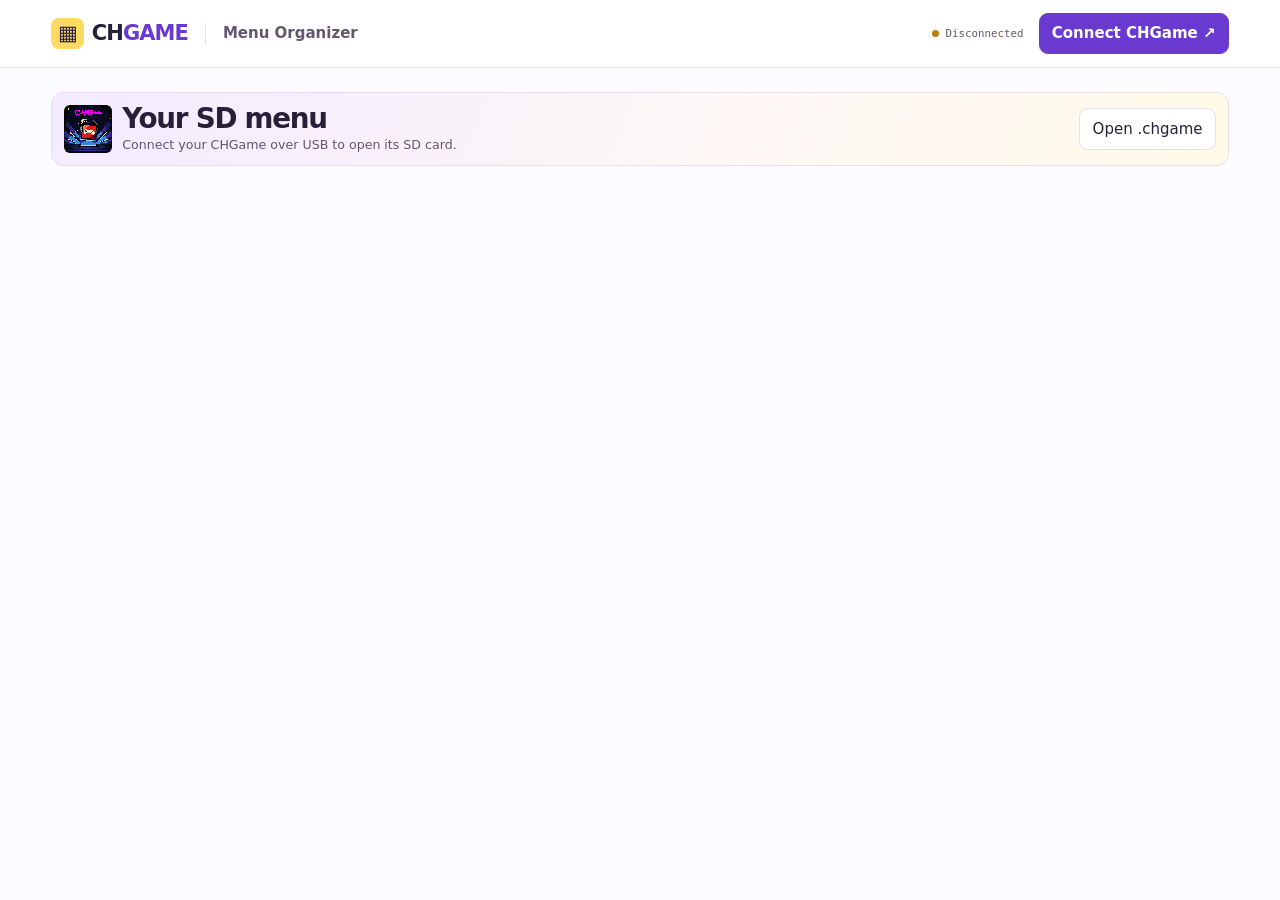
==== commit a46c8578: "Preview the latest GitHub release cart" ====
--- a/index.html
+++ b/index.html
@@ -189,7 +189,7 @@
 }
 </style>
   <script id="embedded-assets" type="application/json">{"helper":{"target":"rev0","bytes":22304,"sha256":"85b88d8ddefe2049df9a6e2edc9827a509c16eb708525e6f7466b1fb099e0966","timestamps":true,"data":"[base64]/PYq6lgzDTMMMx0zHQQfja9f+EeKCgLMGw0CKBpcCAACWlmeApgAjB7cAowa3ACMGtwCjBbcAIwW3AKMEtwAjBLcAowO3ACMDtwCjArcAIwK3AKMBtwAjAbcAowC3ACMAtwCCgJP19Q+TloUA1Y2TlgUB1Y1ht5OWJwCXAgAAlpaGgueAhvqWgMEXHY8+luN0w/iltzNntQD9Uw2Leee3h39/k4f39xBBlEGzcvYAM2P2AL6Ss+JiAGOVcgxjGNYGUEHUQbNy9gAzY/YAvpKz4mIAY5ZyCmMb1gQQRZRFs3L2ADNj9gC+krPiYgBjn3IIYx7WAlBF1EWzcvYAM2P2AL6Ss+JiAGOYcghjEdYCEEmUSbNy9gAzY/[base64]/8GBk4YWApMXBwHBg2OT9QCCgBwjBQchRqIHPY2TFwUBwYcTlRcA/Yf1j6mPE5UHAX0WQYFl9sG/tzcBQMqnmicFi3Xf3ieCgLc3AUATB/AP2qeaJwWLdd/[base64]/aJ54ngoB9FV354bfv8r/pPUeqhy6EY3m3AAPHgY8J5yU3IoVJP2W1ooU+hZfQ/x/ngCDnzb/v8l/lA6cBkIOnQZCqiTqEEwnwD901YwslAQOnAZCDp0GQAY/jaDf/AUWNtQVF9b83NwFAXiOJi/X/NzcBQB4niYv137c3AUCaJxN3Bwht/5ojI5bhjhN39/uaoyOSBwADx5GBDgcTd4cDE2dHMJqjmiMTZwcEmqPaJ54nBUcjh+GOgoC3NwFAmicTdwcIbf+aIxN39/uaoyOSBwAD18GOk3b3+5ajmqMjhwGOgoCDp0GPgccDpwGPmMuDx+GOmcu3NwFAEwfwD9qnmicFi3Xf3idNv4KAg8fhjpHr7/Jf2YE/g6dBjwOnAY/Yy3Wzg6dBjwOnAY/Yy4KA7/K/1bc0ACCThEQA/CBBESqJLoSBz54kkwUgIAFFnY3CBcGBZT15NyODBADcNInHkwdJ/5HDRSiDp0GPkcN5P7FHYwX5ABMFwBJ1PZNnCQRchJNXhAHchJNXBAFchZNXhABAhtyFAUSTCYEAFUqzh4kAiCMFBK074xtE/wFHAUUVRrOH6QCcIyFEBgWzRvUA4gbhhmPUBgATRZUAfRSGBxN09A+T9/cPbfAFB+Mbx/wGBRNlFQATdfUPHTuxR2MT+QA9OxMJ8A8lO5MXhQGotOGHY9gHAGMGJAEFBBN09A/lt0EBfbHv8h/JNzQAIBMERABcNJnjBUVdsQ4oowYEAJHJAUXhOyMYBADdOdU5IwcEABmgfCT1+4FFMUXVNVk9gwe0AOPZB/zhR1ywAUXpt4PHgYFdjWMQBQ7v8h/BtzQAIDKErokzisYAk4REAA1LkwsAIBVMYxREAQFFVaiTHJQAkUrcJKKFY4NnAeaFYUVBPZFHKe0BRpMFACBOhZfQ/x/ngODCKo0TBeAPlTEBSbOHKQGIIwUJoTnjG3n/E1WNABN19Q+pMRN1/Q+RMYk5qLR9iWMfhQETBYAlqTMqidVHEcWBRTVFJT0RydFH3LAhoMVH3LD5O/E7AUkhoA0xdfXJO/0aY4YKAOMNCfYFSRmgE3kZAJOJCSBjHAkA2DAjpIGOo4LhjglHI4LhjgVFnb4FBIm3DUWCgO/yn7JBETc0ACA3CwJAKsKujDLEromBRIFHEwREABMMACBxCyJHY5jkAE01E0UVABN19Q91qsXjkUpYJI1HzoVjBPcAk5WZAElFcTsRzd1HXLChM6U9gUf9GmOAChjx34UJhQSFR32/hUdctCMHBAAjGAQAA1oEAeMeCvx8JInHnTaVNiMHBAADpwGQg6dBkBMN8A86iZMNwF2xNii0YwClBZMH4A9jBvUEtUdcsPUxA0pUAANJtACBRTFFowYEACMYBAAjBwQAOTvBOaMCRAGjBSQBQbdcNJFKrd9hvwOnAZCDp0GQMwcnQeP47fq9R3W/kkcTmZQAkwUAID6Zg8eBj0qF6eflPIFNNwcEADcIAkCTCPAfgycIAJP3Bwqx530XIccDLUsAk4cdAMIHswasQcIGwYLBg+P/1/wzjahBQg0TXQ0BswW9QcIFUoYzBbkBwYE6xpfQ/x/[base64]/L/k1whQRGBRI3PkwUFA1BNKoQIMYVGLsb5OaqEFeVQTFxQGEwjAgQAswf2QGP75wA0MIlHskVjlvYACDCFRjqWXTkmhUEBObqFROW/XE1jh7cC7/K/jqqELoRVNxntnDADx4GB2Y+Z5wVGooUThQQDhTsZwQVFfVTAzO2wAUWCgFxJ+RX5F2P59QA+JVhVs4e3AjOF5wCCgAFFgoAFR2N7twrv8v+HXEmqhGP89QAcIYlGLoRjgdcGjUZjjtcGY4TnAAVFUbgT2RUAXFEumZNVmQC+laU/GcF9Ve233FCTCRkAk9WZABN5+R8mmb6VJoUDSQkDoT9t8ZP5+R+mmQPFCQMFiCIFM2UlARnAEYFdv1IFUYFFv1xRoYG+lQU/Tf0GBBN05B8mlANFFAODRwQDIgVdjUG/XFGdgb6VAT9J/RMVJACThAQDE3XFHyaVWTUSBW2/BUWCgO/yj/yFSWPxuQJcSSqJY/31ABwhCUeyhC6EY4XnCA1HY4TnCmOGNwEJS1qFb/BP/VxRk9kVAK6Zk9WZAL6VXT0qi2X1EwoJA5OKGQAFiJP5+R/SmaaHGcQDxwkAk5dEAD2L2Y8jgPkAhUcjAvkAgydJApPVmgBKhb6VrT0qi1X1k/r6H1aak9dEABnkg0cKAKGAvYjBm8WPIwD6AIVHIwL5AGG3XFGhgb6VqTUqizX9BgSTBwkDE3TkH6KXhKOhgISzIwI5AZW3XFGdgb6VHTUqiyH9CgSTBwkDE3TEHz6UIoVpO7cHAPCSBLN19QCRgMWNIoV5O/G37/IP7QBBqoouiqXhAynEAGMNCQZcSGN6+QYISCXBYxpJA1xIkwQZAGPj9ACJRAOlCgCmhSE9hUdjAvUEfVdjDuUCMcWDKcQAY/U3AVxIY+P5AMqJzoQFSX1bXEiFBGPh9AZjnikFAUURqCKFxTOFR2Pxpwj9V2MV9QB9VW/wz+hcSONt9f5SiUm/BUl5t/HQfVamhSKFjT2qhzHlYwgKACaG0oUihY01qocV7RxIRMSJx1hIeRdjcfcCJoXBt4lEA6UKAKaFWTNh1eMJJfvjBmX745Q0+UG//RccyFwwk+cXAFyw2b8FR31V44nn+DqFcbc+hWG37/Kv3QBFQREjKAUABEEqiQ3kmCCJR2P05wCcVJHvniSBy4hUgUUjLKkAIyq5ADHhCUVBAW/w790+hIPZpACihX1apgkBRIVKY3c0ASaFLsbtMbJFyb8DJQkA9TmqhWMERQPj96r83EjjdPX8MwQ0QeG/JYAilZOEBAMjLKkAIy6ZAAFFfbcFRW23vD20LSqHogcz5dcAjUdjGPcA3DnYKaIH2Y/CB12NgoCTV4YAvL2wrRghjUdjF/cAk1cGAWGC3KnQuYKAHEGFzz6HkwUAAhMGoAODBgcABQcT+PYPY+QFAQFFgoDjl8b+A4YHAJMGAANjF9YAiQdjFPcAGMHVt31VgoAB5SVFgUcFoBxB5d+YI3XbViH6I+OX5v4Dx4GBlDMBRQWLVY95/5zBgoDv8s/JQRG3OwAgqoRsABOFy/3RN2MaBRAThMv9A0oUAWMGCgBShUEBb/APy1hEY3aXABwoiYuR47qEXEgjKgQAjcgyS4NaqwCmCqnH/RcTh/T/M1dXA7PWVwNjbdcCswlQQbP5+QAjKjQBs4k0QQRMneRISFxEY/enABwoSMST5wcEHKgTdfUfWd1cTOOMl/hEzEm/HESFy6aJHMy+hKaFBUz9VGPkOgVOiVxIk3T5H8qXXMjd3FqFkT4BzRNZmQCzBKkAfbeBRSKFCTuFR2MV9QAJRQi4gb/9V2MU9QAFRdW/pokIxAjMqoRZt1xI1pdcyBwoiYuZxyKFzTEqiRnlgUVltwOly/0FNiqJ4wmZ/ONxLP2DJ0sB4335+rOJWUEjLCQByoW9vyVF9b3v8s+5KoRBEYFHAUcTBQACFUilSBMD4AItRgUHswbkAIOG9v9jgaYCY5MGAZVWYxcXATOO9QCjBG4AhQczjvUAowTeAIUH4xrH/K6Xo4QHADw0EwXEAS7Gk/f3A5yl2TqyRYjBfDh4KKIH2Y/+oRw8GCyiB9mP3qFBAW/wr7QYMRwhIgddjzwhKDHCB9mPYgVdjYKAgUcRR7MG9QCMooUHoYHjm+f+goAhZy6WEwdHJWOTxQCCgJwhhQU9jZNXRQA9iQoFOpUUQbWPE9VHAL2Lige6l5xDPY3hv7cXAUCThwfAnEc3FwFAGEeTx/f/E9UXAJP2BwQTR/f/BYmZwhNlJQCT9gcBmcITZUUAkxYXAWPUBgATZYUAk/[base64]/wL6E3FwFAEwcHwIVnHMuDp8GAtwbx//0W9Y+3BgMA1Y8jpvGAXMOCgDc3AUAeJ4mL9d+3NwFAmicTdwcIbf+aI5MWRwFj0AYCmiP9dpOG9n8Td/f7mqOaI3WPmqOaIxNnBwSao7cXAUAFR5OHB8DYyzc3AUAeJ4mL9d9Kpzc3AUAeJ4mL9d83NwFAHieT9wcI7f+3FwFAk4cHwAVHmMuCgLc3AUCaI5MWRwFj0AYCmiP9dpOG9n8Td/f7mqOaI3WPmqOaIxNnBwSaozc3AUAeJ4mL9d9Kp4KAAUWCgO/yz5BBEaqELokBRGMWxAAihUEBb/APkphAsweJAIwjGEMyxiaFApdl1TJGBQT5v+/yz40DpwGQg6dBkCqEWMUcQCKF3EuCl2NdBQCDpgGQXEQDp0GQM4f2QBxE42L3/n1Vb/Avje/yb4pBESqJAUT9VGMWxAAihUEBb/Cvi0qFMsYuxHU34wiV/qJFMkazh4UAiKMFBPG/7/JPh0ERkeY2hCKFQQFv8O+IKokBRP1USoU2xjLELsKlP+MElf6SReMBtf4iRrJGsweGAIijBQTjkIb+8beBRwVHYxrlACFnjgcTB4f6upfcQ5nHgoeFBwWBk/f3D9W3goC3BwFAk4cHQJhD3Etpj+mPMzfgALM38AAzdfcAgoADxSGMgoB9VYKAN+cA4AlmTEO3NwJAIyLHGIPWp0ITRfX/6Y4jlddCk5clAWPUBwAjIscQgoCDxyGMjc/v4p/7g8chjPXfg8YRjBOGFgCjgMGMk4fB07aXgCODxyGM/ReT9/cPI4HxjJnjMUV5PyKFb+Df+n1VgoCDx/GLjeODxuGLkc6FRqOP0YqDxuGLNzcCQA1FIxTXQiOPAYq9t4KA4b/v4j/1A9YhkbdFACA3RQAgk4WFhBMFBaU9NXU/b+D/9YPHAYydwwOnAZCDp0GQYUODx/GLic+DxwGMgcsDpgGQg6ZBkBmO43XD/gVFgoDv4l/wg8bhi5OHFgAjj/GKk4fB0wPH4Yu2lyOAtwSTB/ADY/PnAI03hTcFRW/gH/Dv4l/tARGuhKFlk4VFziqERUZoAO8wAHSmhXFH8VazV+QAvYsQELKXg8fH/nEXhQWjj/X+4xXX/gVhb+A/7IFHMwf1AIMGBwCZwmOTxwCCgBOXFwAulxajhQfdt7c3AkCThwdAE4cB05jLCUe6syOQBwITh0HS2MsTh8HTmM8TBwAE2KcxR9i3SUf6s7q3I5IHAiOUBwIjgQGMo48BiiOAAYyjjgGKI44BioKA7+Kf4rcXAkCYTwERhWYTZxcBmM/YS1WP2MsCwJOHdjgCR2PX5xA3FwFAXE+T9wfwk+dHCFzPiUcc0zcHAUAcT5P3B/OT58cMHM+VZwLCk4f34RJHY9PnDiFktwUAIBMFhM8ZRpOF5SUtN7cFACATBYTPGUaTheUmKT+3BQAgIWU1RpOF5ScTBQXQITe39/8fg6eHfiAAooW+hLf3/x+Dp8d+Pom39/[base64]/[base64]/ja6f+goDv4l/CQRGqhC7G7/CPryqEFeWyRSaF7/DvtiqJyMwTBgAggUUThQQD7+Afor4kY2v0AL4kM4SHQDM0gAAihUEBb+DfwYgwhUYzBokAk4UEA+/gv/p5/QUE0b/v4r+8AykFAbcHIAAEQRMJCQJBEWNk+QAjLAUAHE2Vw5N5+R8uiiqEY5AJCExJhQcczYHtmiSTV1kAY+fnBiMsBAARRUEBb+Dfu74kE1eZAP0X+Y+x6yaF7/DvroVKqoVj5KoACUX5v/1XYxT1AAVF0b/cSGNl9QLjAwr8TEgihe/wr8eqhR1F1d3jjVX9/Vfjj/X8JoUuxjk3skVF9UzIJoXv8I+oCMyThAQDzpQjKCQBRMwBRXm37+L/shxBKoShRD6JEUUMTIHlKcURRYmgSoXv8E+iDe1cTJgjZdu8N5MGJ/0TB7fxk/f3A7M20AAzN+AAfKB1jwHLE4cX/wnHk/f3/WOYlwCBRSKF1T1F3SMsBABv4L+v7+L/rEERKoTv8I+YReFUMIVHY5f2CBggowIEAI1HYxH3CBMGACCBRRMFBAM2xu/gn4qTByAFDEgTBiAHEwcQBCMI9AKjCPQCkwcQBiMJ9AIjCsQgowrEIKML9CCjCeQCIwvkIBMFhCHv8E+RTEQTBcQh7/CvkBBQkwdQBbJGCDAjB/QiBQaTB6D6IwYEIqMGBCKjB/QiUMyTBQQD7+Df3ggwg8eBgV2NMzWgAEEBb+CfpO/i36FBEWwAKoTv8A/SJeEcKJP3BwSpyzJJDFBKhe/w75A54URQvDSmhZPnBwK8tBBECEDv8M/JTEQThcQB7/DPiIOlQYEThWQB7/APiIVHI4kEAKOJBAAjAvkASoXFPRwok/f3+xyoQQFv4L+dJUXlv+/iv5pBESqEWTcB6WwAIoXv8I/KEeUjIAQAQQFv4H+bJUXlv+/iv5aFSUERY/+5BARBLoTcSGP69QQqiX1aAyUJAKKFIsbv8E+MKoQBzWMONQNjDkUDskUBRiaF7/CvlhHFKoQihUEBb+D/ldhInEiTBuf/Y/jXAIUHnMjcMJPnFwDcsONt5PrpvwlE4b8FRNG/7+Lfj6qEKUVBES6EMooqibVJAwYEAAHmQQFv4L+RBQRjFSYBoQRKhe234wQ2/9KGpoUqxpew/x/ngEByMkUZBcm/7+K/il1xKoSXsP8f54CAbaFlBUaThQXREwWAAk03CUaihRMF0ANhP6FlBUaThUXSEwVABmk3g4fhkOPeB/63NQAgEwYAApOFhUEICO8woBADx7GBo40BgCqIAcsDx/GQhUdjCPcUgUeClwPH8ZCFRpMHAAxjCdcAiUaTBwAQYxTXAJMHABg3RAAgEwSEgyMQBAATBwAIhUY6oFagIxMEABqkXMS3FwFAQUeThweA2Mvv8A/kEwWgAu/w7+UBRe/wD+0JRe/wr+wBRe/wT+wTBRAI7/DP6xMFsALv8M/jAUXv8O/qDUXv8I/qAUXv8C/qEwUgCO/wr+kTBcAC7/Cv4Tc3AUAeJ4mL9d83NwFAHieT9wcI7f8eJHogmY/CB1ogwYMjGPECY/XnEINUAQNuIDc6ACAmhhMFiiGXsP8f54BgU34gNwwCQIVrvpSFamagAUu3NAFAEwkMA5OLC/ATCoohk4oKgN4gA8fxkPWb3qAjIAkAkxeLACMifAHSl13rmiAzd1cBCe+aIBN39/uaoJogM2dXAZqgmiATZwcEmqAjJvkABYGNZyMiqQCThwdZXaiBRgwYEwUAArMH2ACaI7OI1QCJBpNXxwATVhcAogc9ig2D0Y8TdwcP2Y8jkPgA452m/Dc2ACATBoZDgUYTCAAQk/f2AIYHrpeKI5PXRgCGB66XmiOTF0UAk/f3D5NYhwATd/cPs+cXAUIHEYGiB0mP2Y8cwoUGEQbjlAb9Nb1GIPW9miAzd1cBGc+aIP12k4b2fxN39/uaoJogdY+aoJogE2cHBJqgIyb5AI1nIyKpAJOHBwkjIPkA3iCT5ycA3qCDJwkAk+cXACMg+QB6IB4kY2j3BLcGAkCcQpP3ByDt37cHAkCYW3mbmNuFZ5OHB/Dcwjc3AUBeI/WbXqMeJ4mL9d83NwFAHieT9wcI7f+3FwFAk4cHgEFHmMthYW/gj+EeJHogE0sbAJmPwgdaIMGDIxjxAmP45wQDVgEDbiATFYsAUpUyxpew/x/ngIA3fiAyRj6WcqCDJwwAk/cHIOXfgycJAPmbIyD5ACMifAHeIPWb3qCeJImL9d+eJJP3Bwjt/w29UiBdv+lHY+SnEqFnCgWThwctqpecQ31XY4rnEBPXVwChZv2Lk4aG6ooHtpeUQx2LhUdjBPcSiUdjDPcSgUcZ6zcXAkAcT5PnRwAcz7cXAUCThweAE/f2Dx3LmEMBRoVIPUMNTiFIs5XIADP1tgBjnKUAExUmALMVowCTxfX/bY8zFa4ASY8FBuMfBv2YwxPWhgATdvYPIc63FQFAE4YFgGORxw4DpwGBAUaFSD1DDU4hSJMFhgCzlbgAM/W2AGOcpQATFSYAsxWjAJPF9f9tjzMVrgBJjwUG4x0G/bcVAUDYwxOGBYBjnMcKI6jhgEFnY+7mAthPAUaFSD1DDU4hSJMFBgGzlbgAM/W2AGOcpQCTFSYAMxWzABNF9f9pj7MVvgBNjwUG4x0G/djPgoCTdwUMk4cH9P37kzflDOXbIWcTdfUDCgUTBwcqKpcYQ6Fnk4cHLQoHupd1vTcXAkAcT5PnhwAcz7cXAUCThwfA3bU3FwJAHE+T5wcBHM+3FwFA0b03FgFAEwYGwGOVxwADp8GAGb/jmrfwA6eBgDG3NxYBQBMGBsBjlccAI6bhgIG345+38iOk4YAdv+/ir7wDKQUAqoTv4H/eKoQd5ZMJUA6MTEqF7+DfrSqEGe3cTJwjY483AYnPhUUmhe/wD/0qhGXRkUdjC/UCIoVv4C+8jExKhe/g/6oqhGX5yEwTBgACgUXv4G+ZyEwtRpOFBALvIDBAhUcjAvkAwb8dRPG37+JvtAERrokjoAYAbAgqiTLGNorv4N/mJUQx7QNEGQE56INHCQEdRIWLsccDJMkAgydJATJGHYxjc4YAMoSTCgAghUt9XAXIgydJAfJME/f3H3njA92sABPXlwB9HTN97QBjGw0Cge8DJYkAY+CrAglEowiJACKFBWFv4I+wgyWJAQMlCQDv4N+kzbdjFIUBBUTFtyMsqQCDJYkBZoXv4J+hedWTVJQAswWtAKXEg9esADMHnQBj9OcAs4SnQYPHHAADx4GB2Y/h9yaGToUuxu/gb/RV/YPHTACZzwOlzAGyRQ2NY3qVACYFEwYAIJOFDANOle8g8C+mBIMnCgAFjKaZppcjIPoAgydJAaaXIyr5ABW/Iy65AIMlyQFmhYMkSQHv4B+WLfUT9vQfs4TKQGNzlACihIMlSQGTjAwDJoaT9fUf5pVOhe8gsCp9t+/iD59BES6KI6AGAGwAKoSyibaK7+D/0SVJYxYFEANJFAFjEgkQHCiJi2OJBxRcSDOHNwFjdPcAk8n3/5MLACAFS31cRagMTCKF7+D/rnnlHCiT5wcEHKj5oGMUhQEFScmgHEQIzJHjCMQDp8wBXExjFvcAZoXv4B+HdfEMTGaF7+CfjlHNk9SZALMNrQDFwIPXrAAzB50AY/TnALOEp0EDxRwApoZuhtKF7+BP00X5g6XMAbOFtUFj/JUApgUTBgAg0pUThQwD7yDQHSOCDACmBIOnCgCziZlAJpqmlyOg+gBcSLOG9ABcRFTIY/PXALaHXMTjjgn0XEiyTBP39x854wPdrAAT15cAfR0zfe0A4x0N9I37CESBRR3V4x9l8wlJowgkAUqFQQFv4G+QWEhcRGNo9wBmhe/g7/oN8SOuvAEjLrQBTExmhURI7+CP/uMXBfAT9vQfs4TLQGPzmQDOhFxIE4UMAyaGk/f3H9KFPpXvIDATI4JsAaG/HUllt+/iT4r9VyMCBQBczSqE7+Bv+hFJceWDRPQig0fkIgNHBAOiBN2MkweHAZP39w+TtycAKomB5xMHV/FZ661nk4dXpWOb9AChZSFGk4WF0xMFJAjvINAdScWDR8QDg0a0AwNH1AOiB9WPk4cH4LXjLcOTB/f/+Y+p74NH9AMDR+QDogfZj7HHg0cEBAVH/RdjYfcEg0ckBANHFASiB9mPjcuDR0QEA0c0BKIH2Y8TB/AHY2n3ABMFBAXv4E/owWdjafUAg0d0BANHZASiB9mPieutZ5OHV6WdjLM0kAATiSQASoVv0L/+79I/+QERI6AFADLGLsTv4B+o/VdjCPVGA6QBjjFFFcCiRYDBGCAcMGMBByaF5wPFgYGTdxUAneMyRoVHY+bHAAFFBWFv0L/4kxfVARPV90EpicW/[base64]/g74QpSX0ZEwXwDxN5+Q/v0J/v4xkJ/oPH4Y6Zw+/gT4jv4C+NBUuTCwB9gUUBRe/gj46otCqJYxZlE5MFoBohRe/gb40RiRntEUnv0N/sfRmotBN5+Q/jGgn+kwegCmMc9RIJSSOGJAF5GRM5GQB6CRMLAH2BRRMFcAPv4M+JyoUTBZAC7+Aviai0YxwFDtgkiUdjGvcCgUUTBaAD7+Cvh5lHYxkFDO/QH+cTdQUMkwcADGMU9QCNR9yk79Df5e/Qn+Xv0F/l7+BPgIVFEwWwAyOJBACjjAGA7+DvgyrE79Df/iJFWemBRSKFI4wBgO05CUeqh2Mf5QIECBMJZB8TCmQjpolKhe/g78EjoKkAQQmRCeMZSf8TiQQBhUmMQI1HkcUihdExqodj/KkAkQTjlyT/BUeRRjqF44zX3GNs9wCDR8QDA0e0A6IH2Y8TBwAgY4XnBDVFbbsjAAQA44kH3NmzA6cBkIOnQZAzBzdB4/7r6oVH3LDv0F/1BUcjjOGAXbMDpwGQg6dBkDMHN0Hjc+vuoUfFt4lH8b8DSnQEg0dkBAMpxAEiCjNq+gBjFwoAEwVEBe/gD7cqioNEBAQjLEQBBUeTh/T/JLCT9/cP42P3+INJ1AMjFTQB440J9pOH+f+z9zcBvfeDSiQEg0cUBKIKs+r6ACMUVAGT9/oAufuDR0QEA0c0BKIHM+XnAAnlEwUEBe/gD7EDR/QDg0fkAyIHXY8F2zOGRAOT1koAupayluNh1fKzB9VA4+038bPXNwO3BQAQ1RXj5vXwwWXVFY1JY+f1AIVp1RmzufkAhQnKlpOEJwBKl1TURMgjICQDWNCNRmOQ2QyDR7QFA0ekBaIH2Y+z5/oA45YH7BMFxAXv4E+pigSThPQfCNSlgONrmur9VxzIXMSTBwD4XLCNR2OZ+QaDRxQGA0cEBqIH2Y8FR2OQ5wazBekAIoXv4A+tKemjAgQAEwUEA+/gr6S3V2FBk4cnJWMe9QITBUQh7+Bvo7d3QWGThycnYxT1AhMFxCLv4C+itwdVqmMc9QATBYQh7+AvoQjIEwXEIe/gj6BIxIPXwY0jADQBhQcjnvGMfqDxvuOACuIzBccACUdjlOkAhgSJv7OE1AKFi4WAvpSZty1Fdb7v0r+wQRGhZ5OHB9Sqia6EAUZsACgAPsSFNiqKMe0yRIMrRAEcSIDAE4fr/2No9wAjoPkAAUVBAW/Q/7CDSgQAhUdjnfoCgUQJSX1byoUihe/gb6RjDWUHYw1VB1xIEzUVAAUJqpTjY/n+I6CZAFwwBMiT5xcAXLBShXW/AytEAgFJgUSJSmMYCQDahSKF7+CPm1XxBQscIBMFCQMilWOQVwMcMRghCQmiB9mPk7cXAL6U/RsTefkf45cL/H237+APkRIFEzUVAKqUEQndtwVFnbcJRY2379LfogMqBQCqjK6Eg4cEABOHR/pjCQcOk4cX/e3HI6QMAJgg/Udj8ucOk4kMAi1MkwoAAhML8AKTC8AFLUaTBQACToXv0F+CAU0BSaFNkwbgAgUJs4ckAQOH9/8TdPcPY/CKAmMEZAFjEXQNs4ckAYOHBwAThxf9XceTh0f6xcdjDg0KA8cMApMHUA7KlGMV9wCVRyOA/AIRSWP3igADiQQAEykZAgoJo4UsA2aFg60MAO/gj7sqhC3hg6WMAW6F7+APiyqEMekDpcwBHCGFywNNtQCTd/0DI4P8ADw1oYuR5y1GzoXvIEAwUcmBRWaF7+C/2CqEcdGRR2MQ9QITNBkAEQQZqIUEEbeTBwD4o4X8AmaF7+BvtSqEIoVv0B+VIU2tTT23BQmRt5MHJP2Zw2NovQFjhI0B4wTU/hlE8b9jWQcAoWcTd/cHk4fHM7qXgCMhZaKFEwVF1O8gQCt5/ZMH9PmT9/cPZUeTBuACY2P3AAEUs4epAYCjBQ3ZveMeCfgTfQ0BYwANAoOnDAEDRQoAkwUKA5P39x++le/gj7UjpKwAYb0VRI2/79K/iTlxqoQuxmgADAgyieUwEe1CRLJFqomAwEgIIsodPRHtgwfxA2PaBwwZRSOgBACqicGgxYuJzx1Fzb+FR+MH+f6RR+MU9f5ICO/wT8h5/UJVg6VBgTkFLsTv0J/wQlWiRVkF79D/78JVCCAuxO/gr62iRZMHAAIqiby1wlUBRiKF7+BvrsJXI44HAKOOBwAjjwcAo48HAIVHXKBjAQkCXEzKhUgIPorv4H/oQfHShSKFfRnv0B/xIyYkASX5EwmgBFxMwlWc0MzQCCDv4M+nwlWIxBOFxQHv0F/nfiDIxCOIJAHeoKOIBAAjrgQAI6oEAE6FIWFv0K/9BUeDR6EB4xrp8sGL1d8RRQ2379LP+HlxLoqyiqqFBUYoAM01JeFSSbc3ACB9VJOJx91UABMGACDOhSgA7/DPwKqEGemSRCKFzoUmhu/gr8cqhO/gD9Hx/CgA7+B/27NllQCzBypBE0X0/5O1FQCTtxcAMwVVQf2NEzUVAG2NRWFv0G/1AUXlv+/SL/M5cSrGLoQBRkwIaADv8E/2FeWyRUgIZTkV4YMH8QNjzgcAMlWjBAQAEcVCVaKF7+BPtgFFIWFv0A/yGUWjBAQA1b/v0s/uAREsAE0/EzUVAAVhb9BP8O/Sz+tZcSrGCUZMCGgA7/DP8AXlUkSyRcgAosKC0Kk5Ce2DR/EGGUWT9wcKmeeDRKEEk/cUAInHHUVlYW/Qj+sGWgggwYjShe/gT5KWSSqJkcwq0CgIIszv4K+Ief0oCO/gv7Rx2ZFH4xn1/PZFToXv0J/XefGVVyMA+gCFRyOC+QBjBwkAyoXIAO/gn8xV9SKF7+Cft1W379IP5JU3kUdjE/UAAUUTdfUPb9Bv5e/Sr+IhZRMFRdXFNw3lIWUTBUXW2T8F4SFlEwVF1/E3GekDxYGBEzUVADMFoEB1mQ0FMzWgAG/Qz+Hv0k/dXXEqxglGDAhoAO/wT+IqhA3hwkeyRUgQPtKNPiqEEe0DRfEEE3UFChM1FQATFBUAGQQihWFhb9Av3ZFH4xv1/sJHgUVICD7K79Cf66qEVckFSWMOJQv9V0qEYwX1CqqFQkWDqkGB7+B/lCqEQe1CRClGkwUAAhMFFAPv0K+3EwrgAsFJEwVkBCMIRAOjDTQD1oXv0J/AkwUEAyKFJobv4C+AkwUEAxMGAAITBQQF7xDwWzJWqoWjCEQFIoXv0F/+SBAjAiQB7/APlCqEBe0GRdaFOQXv0H+8BkXWhVkF79Dfu0JFhkUmhirE79B/+4ZHIkWjhTcBIwIlAe/gX6IqhA2/HUSmhUgI7+D/tR23CUTVv+/S78t1cSrGKAAuxO/Q//kJRkwIaADv8G/QOeVSRLJFyBCi0oLWkTwh4YNH8QgZRZP3BwqV64pJEwYAAigIzoUWWrZa7xBwUcwQEwbAAigYA8m5AO8QcFCiRSgYOTxF5YZHY4ZXASFFSWFv0M/IJkfWV+Ma9/4oGO/wz4d19dZETUaTBVECE4XUAO8QEE2TdwkBmeMTaQkCo4UkAQVJIwIkAbw0wYupw4ZHY49XAwggpoXv0N/rqoUihe/QX7aqhQlF3dEihe/QX7JZ/QNHFAWTB+ACYxr3AAZGkwUEBSKF79D/6iMCJAH2VVKF79D/ryX9lVcjgPkAhUcjAvoAIoXv4N+QlbeRR+MQ9fatt5OH5f/CB8GDEwdwB2N09wABRYKAswe1AIPH9//1++/Sr7eZR0ERLoZj87cAPoauhEIGoWVBgpOFRdgqiu8QsFFJzaFnk4fH2P0UAUQBSYFJgUoTC/ACkwvgAmVMoUwNTaVNPsazB1oBnCOTlYcB4YVjlmUDY4IJBhngYx8JBAFJAUSBSYUK48+a/GOHCQQTSRkAMzWAADNlJQGBoGOYdQFjHAkCY4oJAgVJ6b+VxROH9/sTd/cPY3zsAJOHB/2T9/cPY/b9ADJF7xAwSxHFYwkJAAUE43iN+gFFQQFv0M+vhQnj8Tz7zb/v0o+sIWQxcRMFRNf1NgXhIWUTBUXVzTaqhxMFMAKJ5yFlEwVF1r05KWFv0G+tBUaTBUTXaADlOgHFE3X1D+23NAATBsAITBhoAO/gn/IqhGgA7+CfjmMVBA4iR5MHwAgTBTAC4xL3/EgY79Df9bdnVzGThzeEYxX1DANHoQuDR5EL2Y8DR7EL2Y9jmwcKaBnv0H/zKoQTBoAITBh9Ve/QP/UTRfX/Yx2kCJMFkAeIAO8QsECTBRUAwgXBgYgAqT1BwSgY79A/8CqJaBjv0L/[base64]/1SoPHkY2Jyzc1ACATBcX97+Dv+aOMAYyFR2MW+gaTBwAC4x0L+mwIyADv8I/fAcWTd/UPZbeDx7GNNzQAICOARAGcsBMExLpcSC4kE4UkAPkXs4W3Au/Qv9+WRy4kE4VkALOF9QLv0L/eiUe8tJMHgAfcpCOFBACjhgQAuUcjEPkAgUehv5MH6v+T9/cPQUdjYvcQIWeKBxMHB+G6l5xDgofahU6F3TFjBgUObAhOhZ06Pf0DREECE4qUABMGAAJBiJNXRACcpIFFUoXvwF/p8kpZ4AVGzoXIAO/wj/wp+Tc0ACA0CBMGACCTBcTdyADv4H/PqonIAO/gb+uT9/kP454J7GJHkwcAIGMX9wQTBcTd79Cf0rdXRzGThzeEYx31Ajc1ACATBYX979Af0aqJEwbAH5MFxN19Ve/Qv9ITRfX/Y5upALc1ACATBgACk4XF31KF7xBQCNaFJoXv0F/PgUUThUQA79C/zpMHkAIBv5FHY/FnA5VHE4RJAGMV+wCDx0kAmcuTBcv/wgXBgSKF9T4B5ZMHAAKRtQFGbAgoCCLM7+Cf/yqEKeHySuJFyADWwoLQ7/BP1CqEHemDB/EGY8wHAINHoQTBi5XHA8UKAIZV79C/oarGg9dqAMgAIxTxBO/QH5gqhAnJk3f0D/2zkUfjHPX+FUTNv06F79D/w4VnhlqqieN39fgsCMgA1tDv0H+lSenIAKMCAQLv4O/Ak3e1/+OWB+D2R4nHBlVsCO/Q37iBRcgA7+Cvs5N3tf/jmAfegwdRAoZa44wH4gUE4/2J+vJFJoUVRO/Qf7+SV5GDhYvcoMVHYx36AINXAQKDVSECM4WEAMIH3Y3v0F+9JUQTBVEC7xBQADMGpABCBkGCIxDJAJMFUQIBjjOFhADvEIBz+bslRWGzpUfj9GfvkwWL/xOEiQDCBcGBIoX5NOMKBexOhe/QX7eqihOFSQDv0L+2g8eRjSqLtzkAIIXHtzUAIJOFBbMihe/A/9ER5ZOHyf3cS2OEVwcThcn97+APy6OMAYwFRqKFE4XJ/e/wT9mTd/UP4xMFzDc1ACCihRMFBbPvEKB/hUcThMn9o4zxjFxEY/hXASKF7+BPx6OMAYyJvVaF79C/lKqKCckihe/g78WT9/oPo4wBjEGxtzoAIJMLAAKTigqTEwzwH7c3ACDUABMGACDWhROFx/3v4J+mKoQF4RZG1oVahTLG79B/rSqL79DftjJGY3XMAP0b45cL/JOKyf2DpUoBJoXv0D+q2oUThUQA79CfqYOnSgEDp8oAmY+TtxcAnKSlRyMQ+QAB5Jwk44oH4BOFyf3v4A+9o4wBjOMSBOAqhP27kUfjEvvaToXv0F+kI6qhgFGx4xoL2IVHfUecoJiwvLABV7dXACC4oJOHB4A3VwAgvoYTBwcAEwZQCmP35wCMI2OUxQCFB9W/lY8Vj9yg+KChgyGD3LD4sKFHHbmDx4GNmechZRMFRdfv8G/hAcWTBxACtb7ahU6FkzSLAA0y45QE0pMX9QET1fcB4w4F0KFlGUaThQXaToXvEMBl4xUF0E6F7/AP3xMHEAMzV6cABYuTd/UP4w0HsoPHgYGTtxcAswfwQPWbjQezN/AADba1R+Mb9szYJYlH4+fnzC6F79D/liqEE4VJAO/QX5azN4UAlgf1vAPHgY2TBxAC4xkHrp1H4/Jny5MFq/8ThGkAwgXBgSKFaTDjCAXIToXv0B+Tg9tJAILCkwfwHROH+/+qiuPr58aDx5GNtzkAIIXHtzUAIJOFBbMihe/AP60R5ZOHyf3cS2OOVwUThcn97+BPpqOMAYwFRqKFE4XJ/e/wj7STd/UP4x0Fpjc1ACCihRMFBbPvEOBahUcThMn9o4zxjFxE4+xX21aF79Cv8CqLCckihe/g76GTd/sPo4wBjIG01ABehpOFlAAThcn97+Dfg9aFKoQmhe/Q34mWSpOFlAB9VVaG79A/ipNF9f8ThUQA79A/iBOHyf1cS1hHpQqZj5O3FwCcpCMQWQHts4PHgY3jlwfm2oVOhe/wb/njDQW4ToXv8I/WIUeTd/UP4xnlnGwIToXv8E/B4x0FoJJXkYOFi5PHFwCOB126g8eBjeOYB+IhZRMFRdfv8G/D4xEF4qVH4/pntZMFi//CBcGBE4WJAO/wz/PjAAW0ToXv0A/+I6qhjKqEE4VJAO/QL/03OQAgI6ihjJOFiQATBUmL7xAgSmwIEwVJiyOmAYzv8M+5AemDR0ECxYuJy51Hb/A/lJMHxf8FR+Nm95gsCMgA7+B/9+MQBZi3NwAgFkaD12e7BWcTBweAs4bHAiaXMzWXALO3xwIT1nYBpgamB7KX4+6n+mMU9QDj6ub6oWU3NQAgKUaThUXWEwXFiO/wr5rjGgWShUcjjPGMb/C/koPHgY3jgweokzdbAOOfB6ZOhe/Q7/GDp8GMKoTjF/Wmg6dBjXEbiY/j4WenNzUAINQAWoaThUkAEwXFiO/g7/4WRzqUI6aBjOMfBYydR+MS64hv8H+S4xoLooPHgY3jhgeig6dBjYOpwYzjkPmiNzkAIBMFyYjv0N/7KoQTBcmI7+BPgiOMAYyTd/QP4xMEhJN39Q/jHwWCA6QBjSFlzoUihhMFRdbv8A+gkwcgAuMCBYKTBMAIJoaBRcgA78Cv+bdlVzGThTWEyADv0M/nzoWoAO/QT+eihegA79DP5rc1ACCThUWLiAjvEMAyEwaACMwAfVXv0G/mk0X1/+gB79CP5KFlKUaThUXXaAjv8M+I4xsFgDQIJobMAGgI7+Dv8CqECeniRx1EY5aXAGgI79Bf8CqEaAjv0P/2k3f0D2MaBPiTd/UPYxYF+CONAYzv8M/hqodjHwX2BUcjjeGMb/BP9+MUC5KDx4GNmcs3NQAgEwXFiO/QH/MjjAGMYxUF+iFlEwVF1+/wz51jEgX0IWUTBUXW7/Cvp6qHb/CP8+MaC7qDx4GN45YHus2+78I/igER79BP5CHNKoQTB+EAFAgBRoFFIUXv8I/vCekTB+EAFAgBRoFFJUXv8G/uBUejiOGQI4gBkAmIFeQNySFlEwXF2+/Qf/gBzBMFIAPv0J+/twfvvjfnAOCThwcIPMcFYW/Af4YhZRMFhdrhvyFlEwWF3MG/twcCQJhbeXEm1CLWStJO0HmbmNsFZxMHB/C3BgJA2MIDh4GMY0wHCAOJ4ZCDpUGMI4fhkP1WI4TRjDc2AUBWIiIHN0QAIPWaVqK3NgAgk4aGITaX2N/M2yOoBwJaIhMEhIMTZycAWqIFR5jbeiAeJGN99wIeJHogmY/CB1ogwYP8h2P75wKwh24gExWJADaVMsaXkP8f54AgUyOioYx+IDJGspd+oCOEIY0yVKJUElmCWUVhcwAgMFIg+bc3NwFAXiP1m16jHieJi/XfNzcBQB4nk/cHCO3/txcBQJOHB4BBR5jLfVcjh+GQwbc3FwJAHE/9dr0Gk+eHABzPg6fBgPWPk+cHMyOm8YADp8GAtxcBQJOHB8DYwxMHAEDYyxMHACCYywGggoBzeAQwt/cA4COiBwADowGQg6NBkBMFEwAzNmUAswd2ACOgoZAjovGQcxAIMHMAIDBBEUrCNwkBQCLGJsQFRKFEEwkJQCKF79Cv6gHJExUEASMqiQBBge/Qb+f9FAYE/fAyRKJEEklBAXMAIDBBEUrCNwkBQCLGJsQTBAAQoUQTCQlAIoXv0M/mAckTFQQBIyqJAEGB79CP4/0UBgT98DJEokQSSUEBcwAgMEERSsI3CQFAIsYmxEFkoUQTCQlAIoXv0A/jEcUjKokAAUXv0A/g/RQGBO30MkSiRBJJQQFzACAwcwAgMAaFioVv8L/tb/Cf/7cXAkCYQ7cGAPmThvb1E2cXAJjD2EMTZwcF2MPYQ3WP2MM3JwJAFEPxmhTDFEOT5iYAFMPYQxN39/DYw9hD2MOCgFlxvsC3NwJAtsSG1pbUmtKe0KLOpsyqyq7Issa6wkLeRtxK2nLYdtZ61H7Sg8RnQAPHd0CThwdAk/YkAIXGk3b3ABMGAAITdwcDYwfHJJMFAANjBrcIYwEHLLc3AkAJRyOD50CT90QAkce3NwJAEUcjg+dAhYiRyO/Q7+23NwJAo4EHQH1XI4PnQAPHQYtjAQcyI4oBivVnAs6Th/[base64]/5MkWTB/APYx71BhWooWeTh4f0I6zxipMHsATBt7wjY4LnBGNo9wK5w7cHACCTh8clI6zxipwjEwfwD+OQ5/r9VyOJ8YoTB/AMtzcCQCOR50J1tRFHY4/nALcHACCTh4cpwb+3BwAgk4fHJtm3k4fBicG3twcAIJOHxyddv7gjI47hioPXAYsTBwAMiY8jmPGKtzcCQCOQp0JVvwPH0YuYowPXAYuFR2P05wAjmPGKA9UBixN19Q+xt7gjo47higVHI4DhjH2/A9cBiyOYAdKJR9m/A8cxixN3BwbjEsf2g8YhixMGEAJjisYAEwYgAmODxgLjlub0AUVpt7cHACCThwctIUUjrPGK79Dv6APXAYuhR1G/uCMjh+GKNwcAIIMmBy0TBwBL45jm/APF4YoFiXnxBUcjiuGKqbeBzglH45/m2qOPAYq6N3GbE2cnALq3dbODxjGLk/YGBuOB5toDxyGLlUZjANcEmUZjFNcEA9cBi51HIURj5ucAA9QBixN09A8ihe/QL+GD1wGLgY8jmPGKtzcCQCOQh0ID1ydCE0cHBG21tDMDx8GLk/YG+FWPuLMTByAIurORs53GCUfjn+bS+CMTdwcE4woH0phH4wcH0ro3TZsTZ4cAureYRyOB4YyjgAGMGbsDxzGLE3cHBmMaxwSDxiGLY5nmAphHoUa6hxN39w9j8+YAtoc3BgAgE/f3D5OGAdOBRxMGBi2T9fcPY+nlACOYAYq3NwJAEwcABCm9s4XXAIghs4XHAIUHiKHxvxMHAAS9t3JHBQc6zsW5dkS2UKZSFlOGU+ZEVkXGRTZGpkYWR4ZHcljiWFJZQl6yXiJfkl9lYXMAIDDvwu+bt/cA4HlxI6IHACOgBwAjpAcAMWYjpgcAEwb2t5DLgUbUyz1HmMM3RAAgt+cA4H1XI4bnQBMEBKUFZyOg5xAcKInn79BPuIVHHKgTBUAM79BfwIVFEwVADO/Qz85FRe/QX7+FRUVF79DvzZlnc5AHgIqHE4cH+JO3Bwj9F/mPt1YAIDdXACATBweAk4YGABMGUPpjdPcAY2XXTJlnk4eHCHOQB4C3GQJAg6eJAbcWAUAThAbAk+eHASOs+QAcQDcX8AATB/fw+Y83hwiIEwcHCNmPHMCDp8GANwYAiMGbk+eHACOm8YCDp8GABWnBSlzAkwegHRzIg6eBgAVKogehg9GPI6TxgIOngYDcwrFnnMrvwN/htwcAIJOHRyPIt8inPUWjggcA79DfsoFFPUXv0G/Bg6eJARMHyQHZjyOs+QCDp0kBNwcQ/30Xk+cXACOq+QC3GQFAg6cJgPmPNwewANmPI6D5gIOnCYA3BwCwkgeRg9mPI6D5gCOoWYEjKEQBg6cJgDcH8f99F/mPNwcDANmPI6D5gBxAwZuT5zcAHMDvwJ/mg6fBgEV3fRf5jw1n2Y8jpvGAXMCTBwmAHMi3NAFAI5AEAJMHQDCeoCOSBACeIBOHxACT5wcEnqC3BwJAI6gHApjft+cA4COMB0A3BwABI6DnEO/AP+EVRe/Qj7lRRSMqJAHv0O+4EwVgCSMoJAHv0C+4o4dBkSOqWYFShe/A/+CeJImL9d83NwFAHieT9wcI7f8TBWAJ79CvtUVF78D/3jc3AUAeJ4mL9d83NwFAHieT9wcI7f8TBfAP79BvsxMFEAvvwJ/cFUXvwL/jEwWgA+/AP+MTBaAD78C/4hMFIAvvwL/aFUXvwN/hEwWgA+/AX+ETBaAD78Df4BMFMAvvwN/YFUXvwP/fEwWgA+/Af98TBaAD78D/3hVF78Cf3hMFoAPvwB/eEwWgA+/An90TBUAL78Cf1R1F78C/3BMFAAzvwL/UEwUgCu/Av9sJRe/AX9sTBUAI78Df2hMFEAzvwN/SEwVQDO/A39kTBSAM78Df0SlF78D/2AFF78Cf2BMFMAzvwJ/QEwWgCO/An9cTBaAC78Af1xMFQAzvwB/PEwWgCO/AH9YTBeAO78Cf1RMFUAzvwJ/NOUXvwL/UEwUAAu/Av8wTBWAD78A/zBMFgAzvwD/TEwUADqFk78AfywFEk4SE8UFJsweUAIgjBQTvwF/R4xok/xMFEA6hZO/A/8gBRJOEhPBBSbMHlACIIwUE78A/z+MaJP9NRe/AH8c3NwFAHieJi/XfNzcBQB4nk/cHCO3/KUXv0K+bEwWQAu/A38Q3NwFAHieJi/XfNzcBQB4nk/cHCO3/EwVABu/QT5m3FwFAQUeThweAmMvYyxMFoAPvwJ/BDUXvwL/INzcBQB4niYv13zc3AUAeJ5P3Bwjt/7cXAUCThweAQUeYy9jLEwXQAu/Af74BRD1JkwQAAhMF8ANjaYkAE1UkAJMXJABdjRN19Q8FBBN09A/vwH/D4xCU/gFEPUmTBAAEEwXwA2NpiQATVSQAkxckAF2NE3X1DwUEE3T0D+/Av8DjEJT+AUq9RBMEAAITBfADY+lEARNVKgCTFyoAXY0TdfUPBQoTevoP78D/veMQiv43NwFAHieJi/XfNzcBQB4nk/cHCO3/txcBQEFHk4cHgJjLoWW3NwAgE4WHQRMGAAKThYXyrSN9WSOHIZEjhCGNCWcTBzeMGqF5dxMH9/ZaoQVHo43hgKOMAYyjjQGMI4wBjLc5ACChZ5OHB9SThMm6CBAjjQGMPswmzj7Q78Av92MbJQEtRaqHIWUTBcXbmagQowUHPbYDpwGOGcMjAAcAAUZsCCgII5YJuiOgkY7v0D/LcfmcIIVE+ReT9/cPY+v0DiFlEwVF2O/gb+aTd3X/3fvv4J+WqodF+SFlI42RjBMFxd0jgPGK79APtpOH0bETicGxPsbv8G+4g9fBipnPg6YBkAOnQZCDp4GKM4f2QJMHgD5j9OcAI5YBioPHIYz527dHACAThQel78B/w4OmAZADp0GQI6TRioPXwYoTB4AgY5PnAIFHE4QXAMqXiKOTh8GxQgQ+wkGAk4fhsSOWgYo+xJVH4/uH+oNHCQATBzAEY5fnAgNHGQCTBzAFYxH3AoNVSQCTh8X/wgfBgz7Ag0cpAP0XieeCR5O31x+J730UskUSRUIEQYAihiOWgYpNKU2/tUfJvZOEhQDCBMGA426U9CJFkQXCBcGB77B/uDMHmQCDR/f/A0fn/6IH2Y/CB8GDYxT1BANbiQCDV2kAA0Q5AEILM2v7AIPXIYrFzwOnQYpjGWcLY5H0BDcFACAmhpOFwbETBUU+eSEd5YVHYxT0AKOIAZDvwF+67/APpQPUwYqzBZkASoUFjCKGQgRBgAUhI5aBijG/IUaBRRMFUQLvsF+NlWeThzc0IxDxAoVHIwHxApVHIwLxApMHAAIjBfECk4chspojviMTZAT4pUUTBSECIxPhAiMU8QKjAYEC77AfrLdHACCjBaECIYEjBqECNUYMEBOFB6XvwH+W78A/r6W/N00AICMQAQJBR5MN9P+TCY2EYx/kDLFHY5f0FKFlN0UAICaGk4UF3xMFNYV1LIFMIxCRApO2HABjlQ0AmcKjiAGQFWeDVQECEwc3NCMU7YQFRyOB6QATZwT4o4HpABOGIbITh1UACiIjgukAIYcyIqOC6QA3RwAgEwfnhBON1QClBQqjQg3CBTdFACAyoxNdDQHBgRMFpYQ2wCOZoZEjhZkB77C/n+qZI4+p/iGBo4+p/jcFACAmhsqFEwVFPi0kWRQjkZGKI6Jhi+/A36TjFATqgkbjgQbqEwVABu/AP9O3B+++N+cA4JOHBwg8x2G1A8cRkbM2sAF1jxHHEweE/xM3NwBRx5HHg6dBimNz+wC56oVFPUXvwJ/Kg8wBimOeDAACRrdGACAYEJOGNoWThWGyIoXv4E/[base64]/H5OBAQYX0f8fEwGBWBcVAAATBQWUl4X/H5OFhVgXlv8fEwYGjmP8xQCDIgUAI6BVABMFRQCThUUA4+jF/hOFAYqXxf8fk4UF+2N4tQAjIAUAEwVFAONstf6TAvABc5ACvJMCMABzkEKAkwKACHOgAjCXsv//k4ICUpPiMgBzkFIwGSjv8C+fl/L//5OCwmBzkBI0cwAgMEERlxcAAJOHB4sixBcUAAATBGSKHYwmwkrABsYJhIFEPoljmIQC7/BPjJcXAACTh4eIFxQAABMERIgdjAmEgUQ+iWOfhACyQCJEkkQCSUEBgoCTlyQAypecQ4UEgpfRt5OXJADKl5xDhQSCl9m/s8elAI2LMwfFAIHnjUdj7ccAqodjfuUIlCGFB4UFo4/X/uPr5/6CgJN2NQCqh4nKlCGFB4UFo4/X/pP2NwDFv5N2x/8Thgb+Y/DHBoOjBQCDokUAg6+FAAOvxQCDrgUBA65FAQOjhQGDqMUBk4VFAiOgdwADqMX/I6JXACOk9wEjpucBI6jXASOqxwEjrGcAI64XAZOHRwIjrgf/dbeQQZEHkQUjrsf+4+vX/uPm5/aCgKqHhQcDx/f/bf8zhadAfRWCgGPxpQSzhsUAY33VApNF9v+BR/0XY5P1AIKAM4f2AANIBwAzh8cAKpcjAAcB3bczh/UAFCMzB/UAhQcUo+MZ9v6CgIFH5b8BR2MU5gABRYKAswflAAUHs4blAJwjg8b2/+OE1/4zhddAgoCT9fUPHCGRx2OTtwCCgAUF1b+RwQFFgoCqh5ghhQeFBaOP5/59+4KAqpWqh2OEtwCYIwHnM4WnQIKAhQfFvzAxMjM0NTY3ODlBQkNERUYAAAAAQ0hHYW1lAABDSEdhbWUgU2VyaWFsAAAAU0QgTUVOVSBPUkdBTklaRVIAAABIT0xEIFNUQVJUIFRPIEVYSVQAAEZBVDMyICAgAAAAACorLDo7PD0+W118Ij9/[base64]/AAACEAIcBxI3MiktKSUrOQABAxAAAP//APjgBx8A4P//Bx/[base64]/FCQqfyoSIxMIZGI2SVYgUAAIBwMAABwiQQAAQSIcACocfxwqCAg+CAgAgHAwAAgICAgIAABgYAAgEAgEAj5RSUU+AEJ/QABySUlJRiFBSU0zGBQSfxAnRUVFOTxKSUkxQSERCQc2SUlJNkZJSSkeAAAUAAAAQDQAAAAIFCJBFBQUFBQAQSIUCAIBWQkGPkFdWU58EhESfH9JSUk2PkFBQSJ/QUFBPn9JSUlBfwkJCQE+QUFRc38ICAh/AEF/QQAgQEE/AX8IFCJBf0BAQEB/AhwCf38ECBB/PkFBQT5/CQkJBj5BUSFefwkZKUYmSUlJMgMBfwEDP0BAQD8fIEAgHz9AOEA/YxQIFGMDBHgEA2FZSU1DAH9BQUECBAgQIABBQUF/BAIBAgRAQEBAQAADBwgAIFRUeEB/KEREODhEREQoOEREKH84VFRUGAAIfgkCGKSknHh/CAQEeABEfUAAIEBAPQB/EChEAABBf0AAfAR4BHh8CAQEeDhEREQ4/BgkJBgYJCQY/HwIBAQISFRUVCQEBD9EJDxAQCB8HCBAIBw8QDBAPEQoEChETJCQkHxEZFRMRAAINkEAAAB3AAAAQTYIAAIBAgQCAAAAAABkELcdyCBuO6ww2SaQQdx29FFra1hhsk08cQVQIIO47USTD/[base64]/wMHCw8TFxsfIycrLzM3Oz9DR0tPU1dbX2Nna29zd3t/g4eLj5OXm5+jp6uvs7e7v8PHy8/T19vf4+fr7/P3+/yZ6AAADyPGQhUZjHNgGk1YmAHGas4jFADc2ACAqh66HEwaGQ2OWFwGxRzOF9gKCgIwjA8g3AJEHigWylQOuBQCDxdf/CggymIoFspWIQYPF5/[base64]/yCgJMHBv6T9/cPEwfgBWN09wATBvADk8f1//2HE4d1ABMDAAjtj2NT4wAahxMI9f8TWPhBswigQLP4CAEzA6NAFUhjU2gAQoNj2OcIY9ZoCB2PBU4zHu4AEwcG/rOFt0ATmGcAE3f3D5VHMwf3AqFnk4eHBzcfACB9HhMPz4iTn0YAEwcHCj6XswcXAYPHB/az17dAs3f+AJP39w+dy7MOFQET1h5AQpaT/h4AepZjhg4Ck/4XAGOKDgCDTgYAk/7+ALPu3wEjANYBhYMTBgYE7fOFCOPKaPqCgJP+FwBjig4Ag04GAJP+Dv+z7tYBIwDWAYWDEwYGBO3z4b8AAAAAAAAAAQAA/////[base64]/wEAAAAAGeW3NwFAkwbwD53hgoCqlbc3AUCTBvAPYxO1AIKABQXWp5onBYt139onow/l/u23/RXWp5onBYt139on+beqlcIFNzcAIMGBEweHAZMXBQHBg2OW9QATFQYBQYGCgAUFkxaGAJNXhgADRvX/sY+T9/cPhge6l5IjNY7JvwQDCQQ="},"art":{"cover":"[data-uri]","folder":"[data-uri]","game":"[data-uri]"}}</script>
-  <script type="importmap">{"imports":{"chgame/app.mjs":"[data-uri]","chgame/cover.mjs":"[data-uri]","chgame/import.mjs":"[data-uri]","chgame/menu.mjs":"[data-uri]","chgame/package.mjs":"[data-uri]","chgame/serial.mjs":"[data-uri]","chgame/zip.mjs":"[data-uri]"}}</script>
+  <script type="importmap">{"imports":{"chgame/app.mjs":"[data-uri]","chgame/cover.mjs":"[data-uri]","chgame/import.mjs":"[data-uri]","chgame/menu.mjs":"[data-uri]","chgame/package.mjs":"[data-uri]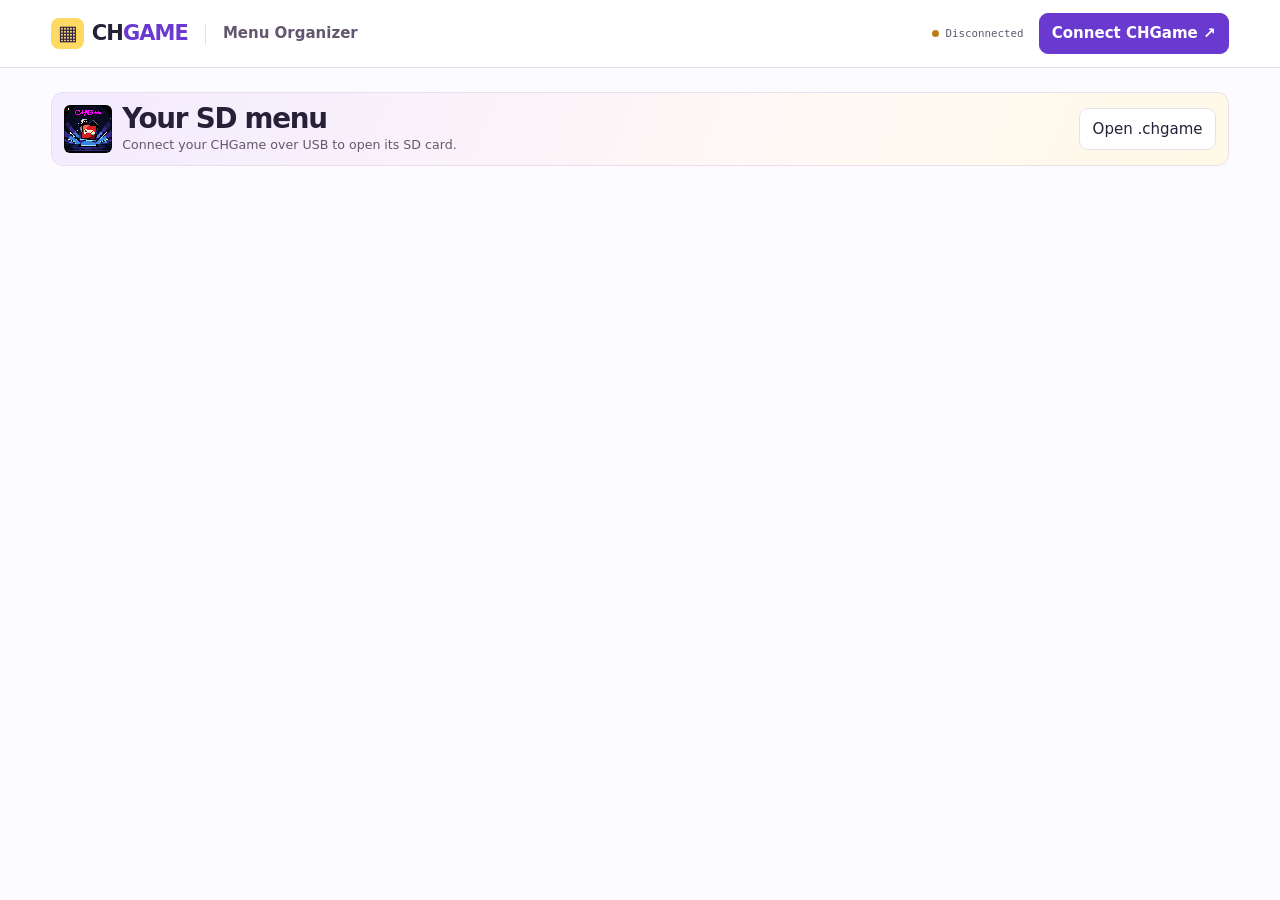
==== commit 9da4a6d3: "Call individual cart entries games during installation" ====
--- a/index.html
+++ b/index.html
@@ -189,7 +189,7 @@
 }
 </style>
   <script id="embedded-assets" type="application/json">{"helper":{"target":"rev0","bytes":22304,"sha256":"85b88d8ddefe2049df9a6e2edc9827a509c16eb708525e6f7466b1fb099e0966","timestamps":true,"data":"[base64]/PYq6lgzDTMMMx0zHQQfja9f+EeKCgLMGw0CKBpcCAACWlmeApgAjB7cAowa3ACMGtwCjBbcAIwW3AKMEtwAjBLcAowO3ACMDtwCjArcAIwK3AKMBtwAjAbcAowC3ACMAtwCCgJP19Q+TloUA1Y2TlgUB1Y1ht5OWJwCXAgAAlpaGgueAhvqWgMEXHY8+luN0w/iltzNntQD9Uw2Leee3h39/k4f39xBBlEGzcvYAM2P2AL6Ss+JiAGOVcgxjGNYGUEHUQbNy9gAzY/YAvpKz4mIAY5ZyCmMb1gQQRZRFs3L2ADNj9gC+krPiYgBjn3IIYx7WAlBF1EWzcvYAM2P2AL6Ss+JiAGOYcghjEdYCEEmUSbNy9gAzY/[base64]/8GBk4YWApMXBwHBg2OT9QCCgBwjBQchRqIHPY2TFwUBwYcTlRcA/Yf1j6mPE5UHAX0WQYFl9sG/tzcBQMqnmicFi3Xf3ieCgLc3AUATB/AP2qeaJwWLdd/[base64]/aJ54ngoB9FV354bfv8r/pPUeqhy6EY3m3AAPHgY8J5yU3IoVJP2W1ooU+hZfQ/x/ngCDnzb/v8l/lA6cBkIOnQZCqiTqEEwnwD901YwslAQOnAZCDp0GQAY/jaDf/AUWNtQVF9b83NwFAXiOJi/X/NzcBQB4niYv137c3AUCaJxN3Bwht/5ojI5bhjhN39/uaoyOSBwADx5GBDgcTd4cDE2dHMJqjmiMTZwcEmqPaJ54nBUcjh+GOgoC3NwFAmicTdwcIbf+aIxN39/uaoyOSBwAD18GOk3b3+5ajmqMjhwGOgoCDp0GPgccDpwGPmMuDx+GOmcu3NwFAEwfwD9qnmicFi3Xf3idNv4KAg8fhjpHr7/Jf2YE/g6dBjwOnAY/Yy3Wzg6dBjwOnAY/Yy4KA7/K/1bc0ACCThEQA/CBBESqJLoSBz54kkwUgIAFFnY3CBcGBZT15NyODBADcNInHkwdJ/5HDRSiDp0GPkcN5P7FHYwX5ABMFwBJ1PZNnCQRchJNXhAHchJNXBAFchZNXhABAhtyFAUSTCYEAFUqzh4kAiCMFBK074xtE/wFHAUUVRrOH6QCcIyFEBgWzRvUA4gbhhmPUBgATRZUAfRSGBxN09A+T9/cPbfAFB+Mbx/wGBRNlFQATdfUPHTuxR2MT+QA9OxMJ8A8lO5MXhQGotOGHY9gHAGMGJAEFBBN09A/lt0EBfbHv8h/JNzQAIBMERABcNJnjBUVdsQ4oowYEAJHJAUXhOyMYBADdOdU5IwcEABmgfCT1+4FFMUXVNVk9gwe0AOPZB/zhR1ywAUXpt4PHgYFdjWMQBQ7v8h/BtzQAIDKErokzisYAk4REAA1LkwsAIBVMYxREAQFFVaiTHJQAkUrcJKKFY4NnAeaFYUVBPZFHKe0BRpMFACBOhZfQ/x/ngODCKo0TBeAPlTEBSbOHKQGIIwUJoTnjG3n/E1WNABN19Q+pMRN1/Q+RMYk5qLR9iWMfhQETBYAlqTMqidVHEcWBRTVFJT0RydFH3LAhoMVH3LD5O/E7AUkhoA0xdfXJO/0aY4YKAOMNCfYFSRmgE3kZAJOJCSBjHAkA2DAjpIGOo4LhjglHI4LhjgVFnb4FBIm3DUWCgO/yn7JBETc0ACA3CwJAKsKujDLEromBRIFHEwREABMMACBxCyJHY5jkAE01E0UVABN19Q91qsXjkUpYJI1HzoVjBPcAk5WZAElFcTsRzd1HXLChM6U9gUf9GmOAChjx34UJhQSFR32/hUdctCMHBAAjGAQAA1oEAeMeCvx8JInHnTaVNiMHBAADpwGQg6dBkBMN8A86iZMNwF2xNii0YwClBZMH4A9jBvUEtUdcsPUxA0pUAANJtACBRTFFowYEACMYBAAjBwQAOTvBOaMCRAGjBSQBQbdcNJFKrd9hvwOnAZCDp0GQMwcnQeP47fq9R3W/kkcTmZQAkwUAID6Zg8eBj0qF6eflPIFNNwcEADcIAkCTCPAfgycIAJP3Bwqx530XIccDLUsAk4cdAMIHswasQcIGwYLBg+P/1/wzjahBQg0TXQ0BswW9QcIFUoYzBbkBwYE6xpfQ/x/[base64]/L/k1whQRGBRI3PkwUFA1BNKoQIMYVGLsb5OaqEFeVQTFxQGEwjAgQAswf2QGP75wA0MIlHskVjlvYACDCFRjqWXTkmhUEBObqFROW/XE1jh7cC7/K/jqqELoRVNxntnDADx4GB2Y+Z5wVGooUThQQDhTsZwQVFfVTAzO2wAUWCgFxJ+RX5F2P59QA+JVhVs4e3AjOF5wCCgAFFgoAFR2N7twrv8v+HXEmqhGP89QAcIYlGLoRjgdcGjUZjjtcGY4TnAAVFUbgT2RUAXFEumZNVmQC+laU/GcF9Ve233FCTCRkAk9WZABN5+R8mmb6VJoUDSQkDoT9t8ZP5+R+mmQPFCQMFiCIFM2UlARnAEYFdv1IFUYFFv1xRoYG+lQU/Tf0GBBN05B8mlANFFAODRwQDIgVdjUG/XFGdgb6VAT9J/RMVJACThAQDE3XFHyaVWTUSBW2/BUWCgO/yj/yFSWPxuQJcSSqJY/31ABwhCUeyhC6EY4XnCA1HY4TnCmOGNwEJS1qFb/BP/VxRk9kVAK6Zk9WZAL6VXT0qi2X1EwoJA5OKGQAFiJP5+R/SmaaHGcQDxwkAk5dEAD2L2Y8jgPkAhUcjAvkAgydJApPVmgBKhb6VrT0qi1X1k/r6H1aak9dEABnkg0cKAKGAvYjBm8WPIwD6AIVHIwL5AGG3XFGhgb6VqTUqizX9BgSTBwkDE3TkH6KXhKOhgISzIwI5AZW3XFGdgb6VHTUqiyH9CgSTBwkDE3TEHz6UIoVpO7cHAPCSBLN19QCRgMWNIoV5O/G37/IP7QBBqoouiqXhAynEAGMNCQZcSGN6+QYISCXBYxpJA1xIkwQZAGPj9ACJRAOlCgCmhSE9hUdjAvUEfVdjDuUCMcWDKcQAY/U3AVxIY+P5AMqJzoQFSX1bXEiFBGPh9AZjnikFAUURqCKFxTOFR2Pxpwj9V2MV9QB9VW/wz+hcSONt9f5SiUm/BUl5t/HQfVamhSKFjT2qhzHlYwgKACaG0oUihY01qocV7RxIRMSJx1hIeRdjcfcCJoXBt4lEA6UKAKaFWTNh1eMJJfvjBmX745Q0+UG//RccyFwwk+cXAFyw2b8FR31V44nn+DqFcbc+hWG37/Kv3QBFQREjKAUABEEqiQ3kmCCJR2P05wCcVJHvniSBy4hUgUUjLKkAIyq5ADHhCUVBAW/w790+hIPZpACihX1apgkBRIVKY3c0ASaFLsbtMbJFyb8DJQkA9TmqhWMERQPj96r83EjjdPX8MwQ0QeG/JYAilZOEBAMjLKkAIy6ZAAFFfbcFRW23vD20LSqHogcz5dcAjUdjGPcA3DnYKaIH2Y/CB12NgoCTV4YAvL2wrRghjUdjF/cAk1cGAWGC3KnQuYKAHEGFzz6HkwUAAhMGoAODBgcABQcT+PYPY+QFAQFFgoDjl8b+A4YHAJMGAANjF9YAiQdjFPcAGMHVt31VgoAB5SVFgUcFoBxB5d+YI3XbViH6I+OX5v4Dx4GBlDMBRQWLVY95/5zBgoDv8s/JQRG3OwAgqoRsABOFy/3RN2MaBRAThMv9A0oUAWMGCgBShUEBb/APy1hEY3aXABwoiYuR47qEXEgjKgQAjcgyS4NaqwCmCqnH/RcTh/T/M1dXA7PWVwNjbdcCswlQQbP5+QAjKjQBs4k0QQRMneRISFxEY/enABwoSMST5wcEHKgTdfUfWd1cTOOMl/hEzEm/HESFy6aJHMy+hKaFBUz9VGPkOgVOiVxIk3T5H8qXXMjd3FqFkT4BzRNZmQCzBKkAfbeBRSKFCTuFR2MV9QAJRQi4gb/9V2MU9QAFRdW/pokIxAjMqoRZt1xI1pdcyBwoiYuZxyKFzTEqiRnlgUVltwOly/0FNiqJ4wmZ/ONxLP2DJ0sB4335+rOJWUEjLCQByoW9vyVF9b3v8s+5KoRBEYFHAUcTBQACFUilSBMD4AItRgUHswbkAIOG9v9jgaYCY5MGAZVWYxcXATOO9QCjBG4AhQczjvUAowTeAIUH4xrH/K6Xo4QHADw0EwXEAS7Gk/f3A5yl2TqyRYjBfDh4KKIH2Y/+oRw8GCyiB9mP3qFBAW/wr7QYMRwhIgddjzwhKDHCB9mPYgVdjYKAgUcRR7MG9QCMooUHoYHjm+f+goAhZy6WEwdHJWOTxQCCgJwhhQU9jZNXRQA9iQoFOpUUQbWPE9VHAL2Lige6l5xDPY3hv7cXAUCThwfAnEc3FwFAGEeTx/f/E9UXAJP2BwQTR/f/BYmZwhNlJQCT9gcBmcITZUUAkxYXAWPUBgATZYUAk/[base64]/wL6E3FwFAEwcHwIVnHMuDp8GAtwbx//0W9Y+3BgMA1Y8jpvGAXMOCgDc3AUAeJ4mL9d+3NwFAmicTdwcIbf+aI5MWRwFj0AYCmiP9dpOG9n8Td/f7mqOaI3WPmqOaIxNnBwSao7cXAUAFR5OHB8DYyzc3AUAeJ4mL9d9Kpzc3AUAeJ4mL9d83NwFAHieT9wcI7f+3FwFAk4cHwAVHmMuCgLc3AUCaI5MWRwFj0AYCmiP9dpOG9n8Td/f7mqOaI3WPmqOaIxNnBwSaozc3AUAeJ4mL9d9Kp4KAAUWCgO/yz5BBEaqELokBRGMWxAAihUEBb/APkphAsweJAIwjGEMyxiaFApdl1TJGBQT5v+/yz40DpwGQg6dBkCqEWMUcQCKF3EuCl2NdBQCDpgGQXEQDp0GQM4f2QBxE42L3/n1Vb/Avje/yb4pBESqJAUT9VGMWxAAihUEBb/Cvi0qFMsYuxHU34wiV/qJFMkazh4UAiKMFBPG/7/JPh0ERkeY2hCKFQQFv8O+IKokBRP1USoU2xjLELsKlP+MElf6SReMBtf4iRrJGsweGAIijBQTjkIb+8beBRwVHYxrlACFnjgcTB4f6upfcQ5nHgoeFBwWBk/f3D9W3goC3BwFAk4cHQJhD3Etpj+mPMzfgALM38AAzdfcAgoADxSGMgoB9VYKAN+cA4AlmTEO3NwJAIyLHGIPWp0ITRfX/6Y4jlddCk5clAWPUBwAjIscQgoCDxyGMjc/v4p/7g8chjPXfg8YRjBOGFgCjgMGMk4fB07aXgCODxyGM/ReT9/cPI4HxjJnjMUV5PyKFb+Df+n1VgoCDx/GLjeODxuGLkc6FRqOP0YqDxuGLNzcCQA1FIxTXQiOPAYq9t4KA4b/v4j/1A9YhkbdFACA3RQAgk4WFhBMFBaU9NXU/b+D/9YPHAYydwwOnAZCDp0GQYUODx/GLic+DxwGMgcsDpgGQg6ZBkBmO43XD/gVFgoDv4l/wg8bhi5OHFgAjj/GKk4fB0wPH4Yu2lyOAtwSTB/ADY/PnAI03hTcFRW/gH/Dv4l/tARGuhKFlk4VFziqERUZoAO8wAHSmhXFH8VazV+QAvYsQELKXg8fH/nEXhQWjj/X+4xXX/gVhb+A/7IFHMwf1AIMGBwCZwmOTxwCCgBOXFwAulxajhQfdt7c3AkCThwdAE4cB05jLCUe6syOQBwITh0HS2MsTh8HTmM8TBwAE2KcxR9i3SUf6s7q3I5IHAiOUBwIjgQGMo48BiiOAAYyjjgGKI44BioKA7+Kf4rcXAkCYTwERhWYTZxcBmM/YS1WP2MsCwJOHdjgCR2PX5xA3FwFAXE+T9wfwk+dHCFzPiUcc0zcHAUAcT5P3B/OT58cMHM+VZwLCk4f34RJHY9PnDiFktwUAIBMFhM8ZRpOF5SUtN7cFACATBYTPGUaTheUmKT+3BQAgIWU1RpOF5ScTBQXQITe39/8fg6eHfiAAooW+hLf3/x+Dp8d+Pom39/[base64]/[base64]/ja6f+goDv4l/CQRGqhC7G7/CPryqEFeWyRSaF7/DvtiqJyMwTBgAggUUThQQD7+Afor4kY2v0AL4kM4SHQDM0gAAihUEBb+DfwYgwhUYzBokAk4UEA+/gv/p5/QUE0b/v4r+8AykFAbcHIAAEQRMJCQJBEWNk+QAjLAUAHE2Vw5N5+R8uiiqEY5AJCExJhQcczYHtmiSTV1kAY+fnBiMsBAARRUEBb+Dfu74kE1eZAP0X+Y+x6yaF7/DvroVKqoVj5KoACUX5v/1XYxT1AAVF0b/cSGNl9QLjAwr8TEgihe/wr8eqhR1F1d3jjVX9/Vfjj/X8JoUuxjk3skVF9UzIJoXv8I+oCMyThAQDzpQjKCQBRMwBRXm37+L/shxBKoShRD6JEUUMTIHlKcURRYmgSoXv8E+iDe1cTJgjZdu8N5MGJ/0TB7fxk/f3A7M20AAzN+AAfKB1jwHLE4cX/wnHk/f3/WOYlwCBRSKF1T1F3SMsBABv4L+v7+L/rEERKoTv8I+YReFUMIVHY5f2CBggowIEAI1HYxH3CBMGACCBRRMFBAM2xu/gn4qTByAFDEgTBiAHEwcQBCMI9AKjCPQCkwcQBiMJ9AIjCsQgowrEIKML9CCjCeQCIwvkIBMFhCHv8E+RTEQTBcQh7/CvkBBQkwdQBbJGCDAjB/QiBQaTB6D6IwYEIqMGBCKjB/QiUMyTBQQD7+Df3ggwg8eBgV2NMzWgAEEBb+CfpO/i36FBEWwAKoTv8A/SJeEcKJP3BwSpyzJJDFBKhe/w75A54URQvDSmhZPnBwK8tBBECEDv8M/JTEQThcQB7/DPiIOlQYEThWQB7/APiIVHI4kEAKOJBAAjAvkASoXFPRwok/f3+xyoQQFv4L+dJUXlv+/iv5pBESqEWTcB6WwAIoXv8I/KEeUjIAQAQQFv4H+bJUXlv+/iv5aFSUERY/+5BARBLoTcSGP69QQqiX1aAyUJAKKFIsbv8E+MKoQBzWMONQNjDkUDskUBRiaF7/CvlhHFKoQihUEBb+D/ldhInEiTBuf/Y/jXAIUHnMjcMJPnFwDcsONt5PrpvwlE4b8FRNG/7+Lfj6qEKUVBES6EMooqibVJAwYEAAHmQQFv4L+RBQRjFSYBoQRKhe234wQ2/9KGpoUqxpew/x/ngEByMkUZBcm/7+K/il1xKoSXsP8f54CAbaFlBUaThQXREwWAAk03CUaihRMF0ANhP6FlBUaThUXSEwVABmk3g4fhkOPeB/63NQAgEwYAApOFhUEICO8woBADx7GBo40BgCqIAcsDx/GQhUdjCPcUgUeClwPH8ZCFRpMHAAxjCdcAiUaTBwAQYxTXAJMHABg3RAAgEwSEgyMQBAATBwAIhUY6oFagIxMEABqkXMS3FwFAQUeThweA2Mvv8A/kEwWgAu/w7+UBRe/wD+0JRe/wr+wBRe/wT+wTBRAI7/DP6xMFsALv8M/jAUXv8O/qDUXv8I/qAUXv8C/qEwUgCO/wr+kTBcAC7/Cv4Tc3AUAeJ4mL9d83NwFAHieT9wcI7f8eJHogmY/CB1ogwYMjGPECY/XnEINUAQNuIDc6ACAmhhMFiiGXsP8f54BgU34gNwwCQIVrvpSFamagAUu3NAFAEwkMA5OLC/ATCoohk4oKgN4gA8fxkPWb3qAjIAkAkxeLACMifAHSl13rmiAzd1cBCe+aIBN39/uaoJogM2dXAZqgmiATZwcEmqAjJvkABYGNZyMiqQCThwdZXaiBRgwYEwUAArMH2ACaI7OI1QCJBpNXxwATVhcAogc9ig2D0Y8TdwcP2Y8jkPgA452m/Dc2ACATBoZDgUYTCAAQk/f2AIYHrpeKI5PXRgCGB66XmiOTF0UAk/f3D5NYhwATd/cPs+cXAUIHEYGiB0mP2Y8cwoUGEQbjlAb9Nb1GIPW9miAzd1cBGc+aIP12k4b2fxN39/uaoJogdY+aoJogE2cHBJqgIyb5AI1nIyKpAJOHBwkjIPkA3iCT5ycA3qCDJwkAk+cXACMg+QB6IB4kY2j3BLcGAkCcQpP3ByDt37cHAkCYW3mbmNuFZ5OHB/Dcwjc3AUBeI/WbXqMeJ4mL9d83NwFAHieT9wcI7f+3FwFAk4cHgEFHmMthYW/gj+EeJHogE0sbAJmPwgdaIMGDIxjxAmP45wQDVgEDbiATFYsAUpUyxpew/x/ngIA3fiAyRj6WcqCDJwwAk/cHIOXfgycJAPmbIyD5ACMifAHeIPWb3qCeJImL9d+eJJP3Bwjt/w29UiBdv+lHY+SnEqFnCgWThwctqpecQ31XY4rnEBPXVwChZv2Lk4aG6ooHtpeUQx2LhUdjBPcSiUdjDPcSgUcZ6zcXAkAcT5PnRwAcz7cXAUCThweAE/f2Dx3LmEMBRoVIPUMNTiFIs5XIADP1tgBjnKUAExUmALMVowCTxfX/bY8zFa4ASY8FBuMfBv2YwxPWhgATdvYPIc63FQFAE4YFgGORxw4DpwGBAUaFSD1DDU4hSJMFhgCzlbgAM/W2AGOcpQATFSYAsxWjAJPF9f9tjzMVrgBJjwUG4x0G/bcVAUDYwxOGBYBjnMcKI6jhgEFnY+7mAthPAUaFSD1DDU4hSJMFBgGzlbgAM/W2AGOcpQCTFSYAMxWzABNF9f9pj7MVvgBNjwUG4x0G/djPgoCTdwUMk4cH9P37kzflDOXbIWcTdfUDCgUTBwcqKpcYQ6Fnk4cHLQoHupd1vTcXAkAcT5PnhwAcz7cXAUCThwfA3bU3FwJAHE+T5wcBHM+3FwFA0b03FgFAEwYGwGOVxwADp8GAGb/jmrfwA6eBgDG3NxYBQBMGBsBjlccAI6bhgIG345+38iOk4YAdv+/ir7wDKQUAqoTv4H/eKoQd5ZMJUA6MTEqF7+DfrSqEGe3cTJwjY483AYnPhUUmhe/wD/0qhGXRkUdjC/UCIoVv4C+8jExKhe/g/6oqhGX5yEwTBgACgUXv4G+ZyEwtRpOFBALvIDBAhUcjAvkAwb8dRPG37+JvtAERrokjoAYAbAgqiTLGNorv4N/mJUQx7QNEGQE56INHCQEdRIWLsccDJMkAgydJATJGHYxjc4YAMoSTCgAghUt9XAXIgydJAfJME/f3H3njA92sABPXlwB9HTN97QBjGw0Cge8DJYkAY+CrAglEowiJACKFBWFv4I+wgyWJAQMlCQDv4N+kzbdjFIUBBUTFtyMsqQCDJYkBZoXv4J+hedWTVJQAswWtAKXEg9esADMHnQBj9OcAs4SnQYPHHAADx4GB2Y/h9yaGToUuxu/gb/RV/YPHTACZzwOlzAGyRQ2NY3qVACYFEwYAIJOFDANOle8g8C+mBIMnCgAFjKaZppcjIPoAgydJAaaXIyr5ABW/Iy65AIMlyQFmhYMkSQHv4B+WLfUT9vQfs4TKQGNzlACihIMlSQGTjAwDJoaT9fUf5pVOhe8gsCp9t+/iD59BES6KI6AGAGwAKoSyibaK7+D/0SVJYxYFEANJFAFjEgkQHCiJi2OJBxRcSDOHNwFjdPcAk8n3/5MLACAFS31cRagMTCKF7+D/rnnlHCiT5wcEHKj5oGMUhQEFScmgHEQIzJHjCMQDp8wBXExjFvcAZoXv4B+HdfEMTGaF7+CfjlHNk9SZALMNrQDFwIPXrAAzB50AY/TnALOEp0EDxRwApoZuhtKF7+BP00X5g6XMAbOFtUFj/JUApgUTBgAg0pUThQwD7yDQHSOCDACmBIOnCgCziZlAJpqmlyOg+gBcSLOG9ABcRFTIY/PXALaHXMTjjgn0XEiyTBP39x854wPdrAAT15cAfR0zfe0A4x0N9I37CESBRR3V4x9l8wlJowgkAUqFQQFv4G+QWEhcRGNo9wBmhe/g7/oN8SOuvAEjLrQBTExmhURI7+CP/uMXBfAT9vQfs4TLQGPzmQDOhFxIE4UMAyaGk/f3H9KFPpXvIDATI4JsAaG/HUllt+/iT4r9VyMCBQBczSqE7+Bv+hFJceWDRPQig0fkIgNHBAOiBN2MkweHAZP39w+TtycAKomB5xMHV/FZ661nk4dXpWOb9AChZSFGk4WF0xMFJAjvINAdScWDR8QDg0a0AwNH1AOiB9WPk4cH4LXjLcOTB/f/+Y+p74NH9AMDR+QDogfZj7HHg0cEBAVH/RdjYfcEg0ckBANHFASiB9mPjcuDR0QEA0c0BKIH2Y8TB/AHY2n3ABMFBAXv4E/owWdjafUAg0d0BANHZASiB9mPieutZ5OHV6WdjLM0kAATiSQASoVv0L/+79I/+QERI6AFADLGLsTv4B+o/VdjCPVGA6QBjjFFFcCiRYDBGCAcMGMBByaF5wPFgYGTdxUAneMyRoVHY+bHAAFFBWFv0L/4kxfVARPV90EpicW/[base64]/g74QpSX0ZEwXwDxN5+Q/v0J/v4xkJ/oPH4Y6Zw+/gT4jv4C+NBUuTCwB9gUUBRe/gj46otCqJYxZlE5MFoBohRe/gb40RiRntEUnv0N/sfRmotBN5+Q/jGgn+kwegCmMc9RIJSSOGJAF5GRM5GQB6CRMLAH2BRRMFcAPv4M+JyoUTBZAC7+Aviai0YxwFDtgkiUdjGvcCgUUTBaAD7+Cvh5lHYxkFDO/QH+cTdQUMkwcADGMU9QCNR9yk79Df5e/Qn+Xv0F/l7+BPgIVFEwWwAyOJBACjjAGA7+DvgyrE79Df/iJFWemBRSKFI4wBgO05CUeqh2Mf5QIECBMJZB8TCmQjpolKhe/g78EjoKkAQQmRCeMZSf8TiQQBhUmMQI1HkcUihdExqodj/KkAkQTjlyT/BUeRRjqF44zX3GNs9wCDR8QDA0e0A6IH2Y8TBwAgY4XnBDVFbbsjAAQA44kH3NmzA6cBkIOnQZAzBzdB4/7r6oVH3LDv0F/1BUcjjOGAXbMDpwGQg6dBkDMHN0Hjc+vuoUfFt4lH8b8DSnQEg0dkBAMpxAEiCjNq+gBjFwoAEwVEBe/gD7cqioNEBAQjLEQBBUeTh/T/JLCT9/cP42P3+INJ1AMjFTQB440J9pOH+f+z9zcBvfeDSiQEg0cUBKIKs+r6ACMUVAGT9/oAufuDR0QEA0c0BKIHM+XnAAnlEwUEBe/gD7EDR/QDg0fkAyIHXY8F2zOGRAOT1koAupayluNh1fKzB9VA4+038bPXNwO3BQAQ1RXj5vXwwWXVFY1JY+f1AIVp1RmzufkAhQnKlpOEJwBKl1TURMgjICQDWNCNRmOQ2QyDR7QFA0ekBaIH2Y+z5/oA45YH7BMFxAXv4E+pigSThPQfCNSlgONrmur9VxzIXMSTBwD4XLCNR2OZ+QaDRxQGA0cEBqIH2Y8FR2OQ5wazBekAIoXv4A+tKemjAgQAEwUEA+/gr6S3V2FBk4cnJWMe9QITBUQh7+Bvo7d3QWGThycnYxT1AhMFxCLv4C+itwdVqmMc9QATBYQh7+AvoQjIEwXEIe/gj6BIxIPXwY0jADQBhQcjnvGMfqDxvuOACuIzBccACUdjlOkAhgSJv7OE1AKFi4WAvpSZty1Fdb7v0r+wQRGhZ5OHB9Sqia6EAUZsACgAPsSFNiqKMe0yRIMrRAEcSIDAE4fr/2No9wAjoPkAAUVBAW/Q/7CDSgQAhUdjnfoCgUQJSX1byoUihe/gb6RjDWUHYw1VB1xIEzUVAAUJqpTjY/n+I6CZAFwwBMiT5xcAXLBShXW/AytEAgFJgUSJSmMYCQDahSKF7+CPm1XxBQscIBMFCQMilWOQVwMcMRghCQmiB9mPk7cXAL6U/RsTefkf45cL/H237+APkRIFEzUVAKqUEQndtwVFnbcJRY2379LfogMqBQCqjK6Eg4cEABOHR/pjCQcOk4cX/e3HI6QMAJgg/Udj8ucOk4kMAi1MkwoAAhML8AKTC8AFLUaTBQACToXv0F+CAU0BSaFNkwbgAgUJs4ckAQOH9/8TdPcPY/CKAmMEZAFjEXQNs4ckAYOHBwAThxf9XceTh0f6xcdjDg0KA8cMApMHUA7KlGMV9wCVRyOA/AIRSWP3igADiQQAEykZAgoJo4UsA2aFg60MAO/gj7sqhC3hg6WMAW6F7+APiyqEMekDpcwBHCGFywNNtQCTd/0DI4P8ADw1oYuR5y1GzoXvIEAwUcmBRWaF7+C/2CqEcdGRR2MQ9QITNBkAEQQZqIUEEbeTBwD4o4X8AmaF7+BvtSqEIoVv0B+VIU2tTT23BQmRt5MHJP2Zw2NovQFjhI0B4wTU/hlE8b9jWQcAoWcTd/cHk4fHM7qXgCMhZaKFEwVF1O8gQCt5/ZMH9PmT9/cPZUeTBuACY2P3AAEUs4epAYCjBQ3ZveMeCfgTfQ0BYwANAoOnDAEDRQoAkwUKA5P39x++le/gj7UjpKwAYb0VRI2/79K/iTlxqoQuxmgADAgyieUwEe1CRLJFqomAwEgIIsodPRHtgwfxA2PaBwwZRSOgBACqicGgxYuJzx1Fzb+FR+MH+f6RR+MU9f5ICO/wT8h5/UJVg6VBgTkFLsTv0J/wQlWiRVkF79D/78JVCCAuxO/gr62iRZMHAAIqiby1wlUBRiKF7+BvrsJXI44HAKOOBwAjjwcAo48HAIVHXKBjAQkCXEzKhUgIPorv4H/oQfHShSKFfRnv0B/xIyYkASX5EwmgBFxMwlWc0MzQCCDv4M+nwlWIxBOFxQHv0F/nfiDIxCOIJAHeoKOIBAAjrgQAI6oEAE6FIWFv0K/9BUeDR6EB4xrp8sGL1d8RRQ2379LP+HlxLoqyiqqFBUYoAM01JeFSSbc3ACB9VJOJx91UABMGACDOhSgA7/DPwKqEGemSRCKFzoUmhu/gr8cqhO/gD9Hx/CgA7+B/27NllQCzBypBE0X0/5O1FQCTtxcAMwVVQf2NEzUVAG2NRWFv0G/1AUXlv+/SL/M5cSrGLoQBRkwIaADv8E/2FeWyRUgIZTkV4YMH8QNjzgcAMlWjBAQAEcVCVaKF7+BPtgFFIWFv0A/yGUWjBAQA1b/v0s/uAREsAE0/EzUVAAVhb9BP8O/Sz+tZcSrGCUZMCGgA7/DP8AXlUkSyRcgAosKC0Kk5Ce2DR/EGGUWT9wcKmeeDRKEEk/cUAInHHUVlYW/Qj+sGWgggwYjShe/gT5KWSSqJkcwq0CgIIszv4K+Ief0oCO/gv7Rx2ZFH4xn1/PZFToXv0J/XefGVVyMA+gCFRyOC+QBjBwkAyoXIAO/gn8xV9SKF7+Cft1W379IP5JU3kUdjE/UAAUUTdfUPb9Bv5e/Sr+IhZRMFRdXFNw3lIWUTBUXW2T8F4SFlEwVF1/E3GekDxYGBEzUVADMFoEB1mQ0FMzWgAG/Qz+Hv0k/dXXEqxglGDAhoAO/wT+IqhA3hwkeyRUgQPtKNPiqEEe0DRfEEE3UFChM1FQATFBUAGQQihWFhb9Av3ZFH4xv1/sJHgUVICD7K79Cf66qEVckFSWMOJQv9V0qEYwX1CqqFQkWDqkGB7+B/lCqEQe1CRClGkwUAAhMFFAPv0K+3EwrgAsFJEwVkBCMIRAOjDTQD1oXv0J/AkwUEAyKFJobv4C+AkwUEAxMGAAITBQQF7xDwWzJWqoWjCEQFIoXv0F/+SBAjAiQB7/APlCqEBe0GRdaFOQXv0H+8BkXWhVkF79Dfu0JFhkUmhirE79B/+4ZHIkWjhTcBIwIlAe/gX6IqhA2/HUSmhUgI7+D/tR23CUTVv+/S78t1cSrGKAAuxO/Q//kJRkwIaADv8G/QOeVSRLJFyBCi0oLWkTwh4YNH8QgZRZP3BwqV64pJEwYAAigIzoUWWrZa7xBwUcwQEwbAAigYA8m5AO8QcFCiRSgYOTxF5YZHY4ZXASFFSWFv0M/IJkfWV+Ma9/4oGO/wz4d19dZETUaTBVECE4XUAO8QEE2TdwkBmeMTaQkCo4UkAQVJIwIkAbw0wYupw4ZHY49XAwggpoXv0N/rqoUihe/QX7aqhQlF3dEihe/QX7JZ/QNHFAWTB+ACYxr3AAZGkwUEBSKF79D/6iMCJAH2VVKF79D/ryX9lVcjgPkAhUcjAvoAIoXv4N+QlbeRR+MQ9fatt5OH5f/CB8GDEwdwB2N09wABRYKAswe1AIPH9//1++/Sr7eZR0ERLoZj87cAPoauhEIGoWVBgpOFRdgqiu8QsFFJzaFnk4fH2P0UAUQBSYFJgUoTC/ACkwvgAmVMoUwNTaVNPsazB1oBnCOTlYcB4YVjlmUDY4IJBhngYx8JBAFJAUSBSYUK48+a/GOHCQQTSRkAMzWAADNlJQGBoGOYdQFjHAkCY4oJAgVJ6b+VxROH9/sTd/cPY3zsAJOHB/2T9/cPY/b9ADJF7xAwSxHFYwkJAAUE43iN+gFFQQFv0M+vhQnj8Tz7zb/v0o+sIWQxcRMFRNf1NgXhIWUTBUXVzTaqhxMFMAKJ5yFlEwVF1r05KWFv0G+tBUaTBUTXaADlOgHFE3X1D+23NAATBsAITBhoAO/gn/IqhGgA7+CfjmMVBA4iR5MHwAgTBTAC4xL3/EgY79Df9bdnVzGThzeEYxX1DANHoQuDR5EL2Y8DR7EL2Y9jmwcKaBnv0H/zKoQTBoAITBh9Ve/QP/UTRfX/Yx2kCJMFkAeIAO8QsECTBRUAwgXBgYgAqT1BwSgY79A/8CqJaBjv0L/[base64]/1SoPHkY2Jyzc1ACATBcX97+Dv+aOMAYyFR2MW+gaTBwAC4x0L+mwIyADv8I/fAcWTd/UPZbeDx7GNNzQAICOARAGcsBMExLpcSC4kE4UkAPkXs4W3Au/Qv9+WRy4kE4VkALOF9QLv0L/eiUe8tJMHgAfcpCOFBACjhgQAuUcjEPkAgUehv5MH6v+T9/cPQUdjYvcQIWeKBxMHB+G6l5xDgofahU6F3TFjBgUObAhOhZ06Pf0DREECE4qUABMGAAJBiJNXRACcpIFFUoXvwF/p8kpZ4AVGzoXIAO/wj/wp+Tc0ACA0CBMGACCTBcTdyADv4H/PqonIAO/gb+uT9/kP454J7GJHkwcAIGMX9wQTBcTd79Cf0rdXRzGThzeEYx31Ajc1ACATBYX979Af0aqJEwbAH5MFxN19Ve/Qv9ITRfX/Y5upALc1ACATBgACk4XF31KF7xBQCNaFJoXv0F/PgUUThUQA79C/zpMHkAIBv5FHY/FnA5VHE4RJAGMV+wCDx0kAmcuTBcv/wgXBgSKF9T4B5ZMHAAKRtQFGbAgoCCLM7+Cf/yqEKeHySuJFyADWwoLQ7/BP1CqEHemDB/EGY8wHAINHoQTBi5XHA8UKAIZV79C/oarGg9dqAMgAIxTxBO/QH5gqhAnJk3f0D/2zkUfjHPX+FUTNv06F79D/w4VnhlqqieN39fgsCMgA1tDv0H+lSenIAKMCAQLv4O/Ak3e1/+OWB+D2R4nHBlVsCO/Q37iBRcgA7+Cvs5N3tf/jmAfegwdRAoZa44wH4gUE4/2J+vJFJoUVRO/Qf7+SV5GDhYvcoMVHYx36AINXAQKDVSECM4WEAMIH3Y3v0F+9JUQTBVEC7xBQADMGpABCBkGCIxDJAJMFUQIBjjOFhADvEIBz+bslRWGzpUfj9GfvkwWL/xOEiQDCBcGBIoX5NOMKBexOhe/QX7eqihOFSQDv0L+2g8eRjSqLtzkAIIXHtzUAIJOFBbMihe/A/9ER5ZOHyf3cS2OEVwcThcn97+APy6OMAYwFRqKFE4XJ/e/wT9mTd/UP4xMFzDc1ACCihRMFBbPvEKB/hUcThMn9o4zxjFxEY/hXASKF7+BPx6OMAYyJvVaF79C/lKqKCckihe/g78WT9/oPo4wBjEGxtzoAIJMLAAKTigqTEwzwH7c3ACDUABMGACDWhROFx/3v4J+mKoQF4RZG1oVahTLG79B/rSqL79DftjJGY3XMAP0b45cL/JOKyf2DpUoBJoXv0D+q2oUThUQA79CfqYOnSgEDp8oAmY+TtxcAnKSlRyMQ+QAB5Jwk44oH4BOFyf3v4A+9o4wBjOMSBOAqhP27kUfjEvvaToXv0F+kI6qhgFGx4xoL2IVHfUecoJiwvLABV7dXACC4oJOHB4A3VwAgvoYTBwcAEwZQCmP35wCMI2OUxQCFB9W/lY8Vj9yg+KChgyGD3LD4sKFHHbmDx4GNmechZRMFRdfv8G/hAcWTBxACtb7ahU6FkzSLAA0y45QE0pMX9QET1fcB4w4F0KFlGUaThQXaToXvEMBl4xUF0E6F7/AP3xMHEAMzV6cABYuTd/UP4w0HsoPHgYGTtxcAswfwQPWbjQezN/AADba1R+Mb9szYJYlH4+fnzC6F79D/liqEE4VJAO/QX5azN4UAlgf1vAPHgY2TBxAC4xkHrp1H4/Jny5MFq/8ThGkAwgXBgSKFaTDjCAXIToXv0B+Tg9tJAILCkwfwHROH+/+qiuPr58aDx5GNtzkAIIXHtzUAIJOFBbMihe/AP60R5ZOHyf3cS2OOVwUThcn97+BPpqOMAYwFRqKFE4XJ/e/wj7STd/UP4x0Fpjc1ACCihRMFBbPvEOBahUcThMn9o4zxjFxE4+xX21aF79Cv8CqLCckihe/g76GTd/sPo4wBjIG01ABehpOFlAAThcn97+Dfg9aFKoQmhe/Q34mWSpOFlAB9VVaG79A/ipNF9f8ThUQA79A/iBOHyf1cS1hHpQqZj5O3FwCcpCMQWQHts4PHgY3jlwfm2oVOhe/wb/njDQW4ToXv8I/WIUeTd/UP4xnlnGwIToXv8E/B4x0FoJJXkYOFi5PHFwCOB126g8eBjeOYB+IhZRMFRdfv8G/D4xEF4qVH4/pntZMFi//CBcGBE4WJAO/wz/PjAAW0ToXv0A/+I6qhjKqEE4VJAO/QL/03OQAgI6ihjJOFiQATBUmL7xAgSmwIEwVJiyOmAYzv8M+5AemDR0ECxYuJy51Hb/A/lJMHxf8FR+Nm95gsCMgA7+B/9+MQBZi3NwAgFkaD12e7BWcTBweAs4bHAiaXMzWXALO3xwIT1nYBpgamB7KX4+6n+mMU9QDj6ub6oWU3NQAgKUaThUXWEwXFiO/wr5rjGgWShUcjjPGMb/C/koPHgY3jgweokzdbAOOfB6ZOhe/Q7/GDp8GMKoTjF/Wmg6dBjXEbiY/j4WenNzUAINQAWoaThUkAEwXFiO/g7/4WRzqUI6aBjOMfBYydR+MS64hv8H+S4xoLooPHgY3jhgeig6dBjYOpwYzjkPmiNzkAIBMFyYjv0N/7KoQTBcmI7+BPgiOMAYyTd/QP4xMEhJN39Q/jHwWCA6QBjSFlzoUihhMFRdbv8A+gkwcgAuMCBYKTBMAIJoaBRcgA78Cv+bdlVzGThTWEyADv0M/nzoWoAO/QT+eihegA79DP5rc1ACCThUWLiAjvEMAyEwaACMwAfVXv0G/mk0X1/+gB79CP5KFlKUaThUXXaAjv8M+I4xsFgDQIJobMAGgI7+Dv8CqECeniRx1EY5aXAGgI79Bf8CqEaAjv0P/2k3f0D2MaBPiTd/UPYxYF+CONAYzv8M/hqodjHwX2BUcjjeGMb/BP9+MUC5KDx4GNmcs3NQAgEwXFiO/QH/MjjAGMYxUF+iFlEwVF1+/wz51jEgX0IWUTBUXW7/Cvp6qHb/CP8+MaC7qDx4GN45YHus2+78I/igER79BP5CHNKoQTB+EAFAgBRoFFIUXv8I/vCekTB+EAFAgBRoFFJUXv8G/uBUejiOGQI4gBkAmIFeQNySFlEwXF2+/Qf/gBzBMFIAPv0J+/twfvvjfnAOCThwcIPMcFYW/Af4YhZRMFhdrhvyFlEwWF3MG/twcCQJhbeXEm1CLWStJO0HmbmNsFZxMHB/C3BgJA2MIDh4GMY0wHCAOJ4ZCDpUGMI4fhkP1WI4TRjDc2AUBWIiIHN0QAIPWaVqK3NgAgk4aGITaX2N/M2yOoBwJaIhMEhIMTZycAWqIFR5jbeiAeJGN99wIeJHogmY/CB1ogwYP8h2P75wKwh24gExWJADaVMsaXkP8f54AgUyOioYx+IDJGspd+oCOEIY0yVKJUElmCWUVhcwAgMFIg+bc3NwFAXiP1m16jHieJi/XfNzcBQB4nk/cHCO3/txcBQJOHB4BBR5jLfVcjh+GQwbc3FwJAHE/9dr0Gk+eHABzPg6fBgPWPk+cHMyOm8YADp8GAtxcBQJOHB8DYwxMHAEDYyxMHACCYywGggoBzeAQwt/cA4COiBwADowGQg6NBkBMFEwAzNmUAswd2ACOgoZAjovGQcxAIMHMAIDBBEUrCNwkBQCLGJsQFRKFEEwkJQCKF79Cv6gHJExUEASMqiQBBge/Qb+f9FAYE/fAyRKJEEklBAXMAIDBBEUrCNwkBQCLGJsQTBAAQoUQTCQlAIoXv0M/mAckTFQQBIyqJAEGB79CP4/0UBgT98DJEokQSSUEBcwAgMEERSsI3CQFAIsYmxEFkoUQTCQlAIoXv0A/jEcUjKokAAUXv0A/g/RQGBO30MkSiRBJJQQFzACAwcwAgMAaFioVv8L/tb/Cf/7cXAkCYQ7cGAPmThvb1E2cXAJjD2EMTZwcF2MPYQ3WP2MM3JwJAFEPxmhTDFEOT5iYAFMPYQxN39/DYw9hD2MOCgFlxvsC3NwJAtsSG1pbUmtKe0KLOpsyqyq7Issa6wkLeRtxK2nLYdtZ61H7Sg8RnQAPHd0CThwdAk/YkAIXGk3b3ABMGAAITdwcDYwfHJJMFAANjBrcIYwEHLLc3AkAJRyOD50CT90QAkce3NwJAEUcjg+dAhYiRyO/Q7+23NwJAo4EHQH1XI4PnQAPHQYtjAQcyI4oBivVnAs6Th/[base64]/5MkWTB/APYx71BhWooWeTh4f0I6zxipMHsATBt7wjY4LnBGNo9wK5w7cHACCTh8clI6zxipwjEwfwD+OQ5/r9VyOJ8YoTB/AMtzcCQCOR50J1tRFHY4/nALcHACCTh4cpwb+3BwAgk4fHJtm3k4fBicG3twcAIJOHxyddv7gjI47hioPXAYsTBwAMiY8jmPGKtzcCQCOQp0JVvwPH0YuYowPXAYuFR2P05wAjmPGKA9UBixN19Q+xt7gjo47higVHI4DhjH2/A9cBiyOYAdKJR9m/A8cxixN3BwbjEsf2g8YhixMGEAJjisYAEwYgAmODxgLjlub0AUVpt7cHACCThwctIUUjrPGK79Dv6APXAYuhR1G/uCMjh+GKNwcAIIMmBy0TBwBL45jm/APF4YoFiXnxBUcjiuGKqbeBzglH45/m2qOPAYq6N3GbE2cnALq3dbODxjGLk/YGBuOB5toDxyGLlUZjANcEmUZjFNcEA9cBi51HIURj5ucAA9QBixN09A8ihe/QL+GD1wGLgY8jmPGKtzcCQCOQh0ID1ydCE0cHBG21tDMDx8GLk/YG+FWPuLMTByAIurORs53GCUfjn+bS+CMTdwcE4woH0phH4wcH0ro3TZsTZ4cAureYRyOB4YyjgAGMGbsDxzGLE3cHBmMaxwSDxiGLY5nmAphHoUa6hxN39w9j8+YAtoc3BgAgE/f3D5OGAdOBRxMGBi2T9fcPY+nlACOYAYq3NwJAEwcABCm9s4XXAIghs4XHAIUHiKHxvxMHAAS9t3JHBQc6zsW5dkS2UKZSFlOGU+ZEVkXGRTZGpkYWR4ZHcljiWFJZQl6yXiJfkl9lYXMAIDDvwu+bt/cA4HlxI6IHACOgBwAjpAcAMWYjpgcAEwb2t5DLgUbUyz1HmMM3RAAgt+cA4H1XI4bnQBMEBKUFZyOg5xAcKInn79BPuIVHHKgTBUAM79BfwIVFEwVADO/Qz85FRe/QX7+FRUVF79DvzZlnc5AHgIqHE4cH+JO3Bwj9F/mPt1YAIDdXACATBweAk4YGABMGUPpjdPcAY2XXTJlnk4eHCHOQB4C3GQJAg6eJAbcWAUAThAbAk+eHASOs+QAcQDcX8AATB/fw+Y83hwiIEwcHCNmPHMCDp8GANwYAiMGbk+eHACOm8YCDp8GABWnBSlzAkwegHRzIg6eBgAVKogehg9GPI6TxgIOngYDcwrFnnMrvwN/htwcAIJOHRyPIt8inPUWjggcA79DfsoFFPUXv0G/Bg6eJARMHyQHZjyOs+QCDp0kBNwcQ/30Xk+cXACOq+QC3GQFAg6cJgPmPNwewANmPI6D5gIOnCYA3BwCwkgeRg9mPI6D5gCOoWYEjKEQBg6cJgDcH8f99F/mPNwcDANmPI6D5gBxAwZuT5zcAHMDvwJ/mg6fBgEV3fRf5jw1n2Y8jpvGAXMCTBwmAHMi3NAFAI5AEAJMHQDCeoCOSBACeIBOHxACT5wcEnqC3BwJAI6gHApjft+cA4COMB0A3BwABI6DnEO/AP+EVRe/Qj7lRRSMqJAHv0O+4EwVgCSMoJAHv0C+4o4dBkSOqWYFShe/A/+CeJImL9d83NwFAHieT9wcI7f8TBWAJ79CvtUVF78D/3jc3AUAeJ4mL9d83NwFAHieT9wcI7f8TBfAP79BvsxMFEAvvwJ/cFUXvwL/jEwWgA+/AP+MTBaAD78C/4hMFIAvvwL/aFUXvwN/hEwWgA+/AX+ETBaAD78Df4BMFMAvvwN/YFUXvwP/fEwWgA+/Af98TBaAD78D/3hVF78Cf3hMFoAPvwB/eEwWgA+/An90TBUAL78Cf1R1F78C/3BMFAAzvwL/UEwUgCu/Av9sJRe/AX9sTBUAI78Df2hMFEAzvwN/SEwVQDO/A39kTBSAM78Df0SlF78D/2AFF78Cf2BMFMAzvwJ/QEwWgCO/An9cTBaAC78Af1xMFQAzvwB/PEwWgCO/AH9YTBeAO78Cf1RMFUAzvwJ/NOUXvwL/UEwUAAu/Av8wTBWAD78A/zBMFgAzvwD/TEwUADqFk78AfywFEk4SE8UFJsweUAIgjBQTvwF/R4xok/xMFEA6hZO/A/8gBRJOEhPBBSbMHlACIIwUE78A/z+MaJP9NRe/AH8c3NwFAHieJi/XfNzcBQB4nk/cHCO3/KUXv0K+bEwWQAu/A38Q3NwFAHieJi/XfNzcBQB4nk/cHCO3/EwVABu/QT5m3FwFAQUeThweAmMvYyxMFoAPvwJ/BDUXvwL/INzcBQB4niYv13zc3AUAeJ5P3Bwjt/7cXAUCThweAQUeYy9jLEwXQAu/Af74BRD1JkwQAAhMF8ANjaYkAE1UkAJMXJABdjRN19Q8FBBN09A/vwH/D4xCU/gFEPUmTBAAEEwXwA2NpiQATVSQAkxckAF2NE3X1DwUEE3T0D+/Av8DjEJT+AUq9RBMEAAITBfADY+lEARNVKgCTFyoAXY0TdfUPBQoTevoP78D/veMQiv43NwFAHieJi/XfNzcBQB4nk/cHCO3/txcBQEFHk4cHgJjLoWW3NwAgE4WHQRMGAAKThYXyrSN9WSOHIZEjhCGNCWcTBzeMGqF5dxMH9/ZaoQVHo43hgKOMAYyjjQGMI4wBjLc5ACChZ5OHB9SThMm6CBAjjQGMPswmzj7Q78Av92MbJQEtRaqHIWUTBcXbmagQowUHPbYDpwGOGcMjAAcAAUZsCCgII5YJuiOgkY7v0D/LcfmcIIVE+ReT9/cPY+v0DiFlEwVF2O/gb+aTd3X/3fvv4J+WqodF+SFlI42RjBMFxd0jgPGK79APtpOH0bETicGxPsbv8G+4g9fBipnPg6YBkAOnQZCDp4GKM4f2QJMHgD5j9OcAI5YBioPHIYz527dHACAThQel78B/w4OmAZADp0GQI6TRioPXwYoTB4AgY5PnAIFHE4QXAMqXiKOTh8GxQgQ+wkGAk4fhsSOWgYo+xJVH4/uH+oNHCQATBzAEY5fnAgNHGQCTBzAFYxH3AoNVSQCTh8X/wgfBgz7Ag0cpAP0XieeCR5O31x+J730UskUSRUIEQYAihiOWgYpNKU2/tUfJvZOEhQDCBMGA426U9CJFkQXCBcGB77B/uDMHmQCDR/f/A0fn/6IH2Y/CB8GDYxT1BANbiQCDV2kAA0Q5AEILM2v7AIPXIYrFzwOnQYpjGWcLY5H0BDcFACAmhpOFwbETBUU+eSEd5YVHYxT0AKOIAZDvwF+67/APpQPUwYqzBZkASoUFjCKGQgRBgAUhI5aBijG/IUaBRRMFUQLvsF+NlWeThzc0IxDxAoVHIwHxApVHIwLxApMHAAIjBfECk4chspojviMTZAT4pUUTBSECIxPhAiMU8QKjAYEC77AfrLdHACCjBaECIYEjBqECNUYMEBOFB6XvwH+W78A/r6W/N00AICMQAQJBR5MN9P+TCY2EYx/kDLFHY5f0FKFlN0UAICaGk4UF3xMFNYV1LIFMIxCRApO2HABjlQ0AmcKjiAGQFWeDVQECEwc3NCMU7YQFRyOB6QATZwT4o4HpABOGIbITh1UACiIjgukAIYcyIqOC6QA3RwAgEwfnhBON1QClBQqjQg3CBTdFACAyoxNdDQHBgRMFpYQ2wCOZoZEjhZkB77C/n+qZI4+p/iGBo4+p/jcFACAmhsqFEwVFPi0kWRQjkZGKI6Jhi+/A36TjFATqgkbjgQbqEwVABu/AP9O3B+++N+cA4JOHBwg8x2G1A8cRkbM2sAF1jxHHEweE/xM3NwBRx5HHg6dBimNz+wC56oVFPUXvwJ/Kg8wBimOeDAACRrdGACAYEJOGNoWThWGyIoXv4E/[base64]/H5OBAQYX0f8fEwGBWBcVAAATBQWUl4X/H5OFhVgXlv8fEwYGjmP8xQCDIgUAI6BVABMFRQCThUUA4+jF/hOFAYqXxf8fk4UF+2N4tQAjIAUAEwVFAONstf6TAvABc5ACvJMCMABzkEKAkwKACHOgAjCXsv//k4ICUpPiMgBzkFIwGSjv8C+fl/L//5OCwmBzkBI0cwAgMEERlxcAAJOHB4sixBcUAAATBGSKHYwmwkrABsYJhIFEPoljmIQC7/BPjJcXAACTh4eIFxQAABMERIgdjAmEgUQ+iWOfhACyQCJEkkQCSUEBgoCTlyQAypecQ4UEgpfRt5OXJADKl5xDhQSCl9m/s8elAI2LMwfFAIHnjUdj7ccAqodjfuUIlCGFB4UFo4/X/uPr5/6CgJN2NQCqh4nKlCGFB4UFo4/X/pP2NwDFv5N2x/8Thgb+Y/DHBoOjBQCDokUAg6+FAAOvxQCDrgUBA65FAQOjhQGDqMUBk4VFAiOgdwADqMX/I6JXACOk9wEjpucBI6jXASOqxwEjrGcAI64XAZOHRwIjrgf/dbeQQZEHkQUjrsf+4+vX/uPm5/aCgKqHhQcDx/f/bf8zhadAfRWCgGPxpQSzhsUAY33VApNF9v+BR/0XY5P1AIKAM4f2AANIBwAzh8cAKpcjAAcB3bczh/UAFCMzB/UAhQcUo+MZ9v6CgIFH5b8BR2MU5gABRYKAswflAAUHs4blAJwjg8b2/+OE1/4zhddAgoCT9fUPHCGRx2OTtwCCgAUF1b+RwQFFgoCqh5ghhQeFBaOP5/59+4KAqpWqh2OEtwCYIwHnM4WnQIKAhQfFvzAxMjM0NTY3ODlBQkNERUYAAAAAQ0hHYW1lAABDSEdhbWUgU2VyaWFsAAAAU0QgTUVOVSBPUkdBTklaRVIAAABIT0xEIFNUQVJUIFRPIEVYSVQAAEZBVDMyICAgAAAAACorLDo7PD0+W118Ij9/[base64]/AAACEAIcBxI3MiktKSUrOQABAxAAAP//APjgBx8A4P//Bx/[base64]/FCQqfyoSIxMIZGI2SVYgUAAIBwMAABwiQQAAQSIcACocfxwqCAg+CAgAgHAwAAgICAgIAABgYAAgEAgEAj5RSUU+AEJ/QABySUlJRiFBSU0zGBQSfxAnRUVFOTxKSUkxQSERCQc2SUlJNkZJSSkeAAAUAAAAQDQAAAAIFCJBFBQUFBQAQSIUCAIBWQkGPkFdWU58EhESfH9JSUk2PkFBQSJ/QUFBPn9JSUlBfwkJCQE+QUFRc38ICAh/AEF/QQAgQEE/AX8IFCJBf0BAQEB/AhwCf38ECBB/PkFBQT5/CQkJBj5BUSFefwkZKUYmSUlJMgMBfwEDP0BAQD8fIEAgHz9AOEA/YxQIFGMDBHgEA2FZSU1DAH9BQUECBAgQIABBQUF/BAIBAgRAQEBAQAADBwgAIFRUeEB/KEREODhEREQoOEREKH84VFRUGAAIfgkCGKSknHh/CAQEeABEfUAAIEBAPQB/EChEAABBf0AAfAR4BHh8CAQEeDhEREQ4/BgkJBgYJCQY/HwIBAQISFRUVCQEBD9EJDxAQCB8HCBAIBw8QDBAPEQoEChETJCQkHxEZFRMRAAINkEAAAB3AAAAQTYIAAIBAgQCAAAAAABkELcdyCBuO6ww2SaQQdx29FFra1hhsk08cQVQIIO47USTD/[base64]/wMHCw8TFxsfIycrLzM3Oz9DR0tPU1dbX2Nna29zd3t/g4eLj5OXm5+jp6uvs7e7v8PHy8/T19vf4+fr7/P3+/yZ6AAADyPGQhUZjHNgGk1YmAHGas4jFADc2ACAqh66HEwaGQ2OWFwGxRzOF9gKCgIwjA8g3AJEHigWylQOuBQCDxdf/CggymIoFspWIQYPF5/[base64]/yCgJMHBv6T9/cPEwfgBWN09wATBvADk8f1//2HE4d1ABMDAAjtj2NT4wAahxMI9f8TWPhBswigQLP4CAEzA6NAFUhjU2gAQoNj2OcIY9ZoCB2PBU4zHu4AEwcG/rOFt0ATmGcAE3f3D5VHMwf3AqFnk4eHBzcfACB9HhMPz4iTn0YAEwcHCj6XswcXAYPHB/az17dAs3f+AJP39w+dy7MOFQET1h5AQpaT/h4AepZjhg4Ck/4XAGOKDgCDTgYAk/7+ALPu3wEjANYBhYMTBgYE7fOFCOPKaPqCgJP+FwBjig4Ag04GAJP+Dv+z7tYBIwDWAYWDEwYGBO3z4b8AAAAAAAAAAQAA/////[base64]/wEAAAAAGeW3NwFAkwbwD53hgoCqlbc3AUCTBvAPYxO1AIKABQXWp5onBYt139onow/l/u23/RXWp5onBYt139on+beqlcIFNzcAIMGBEweHAZMXBQHBg2OW9QATFQYBQYGCgAUFkxaGAJNXhgADRvX/sY+T9/cPhge6l5IjNY7JvwQDCQQ="},"art":{"cover":"[data-uri]","folder":"[data-uri]","game":"[data-uri]"}}</script>
-  <script type="importmap">{"imports":{"chgame/app.mjs":"[data-uri]","chgame/cover.mjs":"[data-uri]","chgame/import.mjs":"[data-uri]","chgame/menu.mjs":"[data-uri]","chgame/package.mjs":"[data-uri]","chgame/serial.mjs":"[data-uri]","chgame/zip.mjs":"[data-uri]"}}</script>
+  <script type="importmap">{"imports":{"chgame/app.mjs":"[data-uri]","chgame/cover.mjs":"[data-uri]","chgame/import.mjs":"[data-uri]","chgame/menu.mjs":"[data-uri]","chgame/package.mjs":"[data-uri]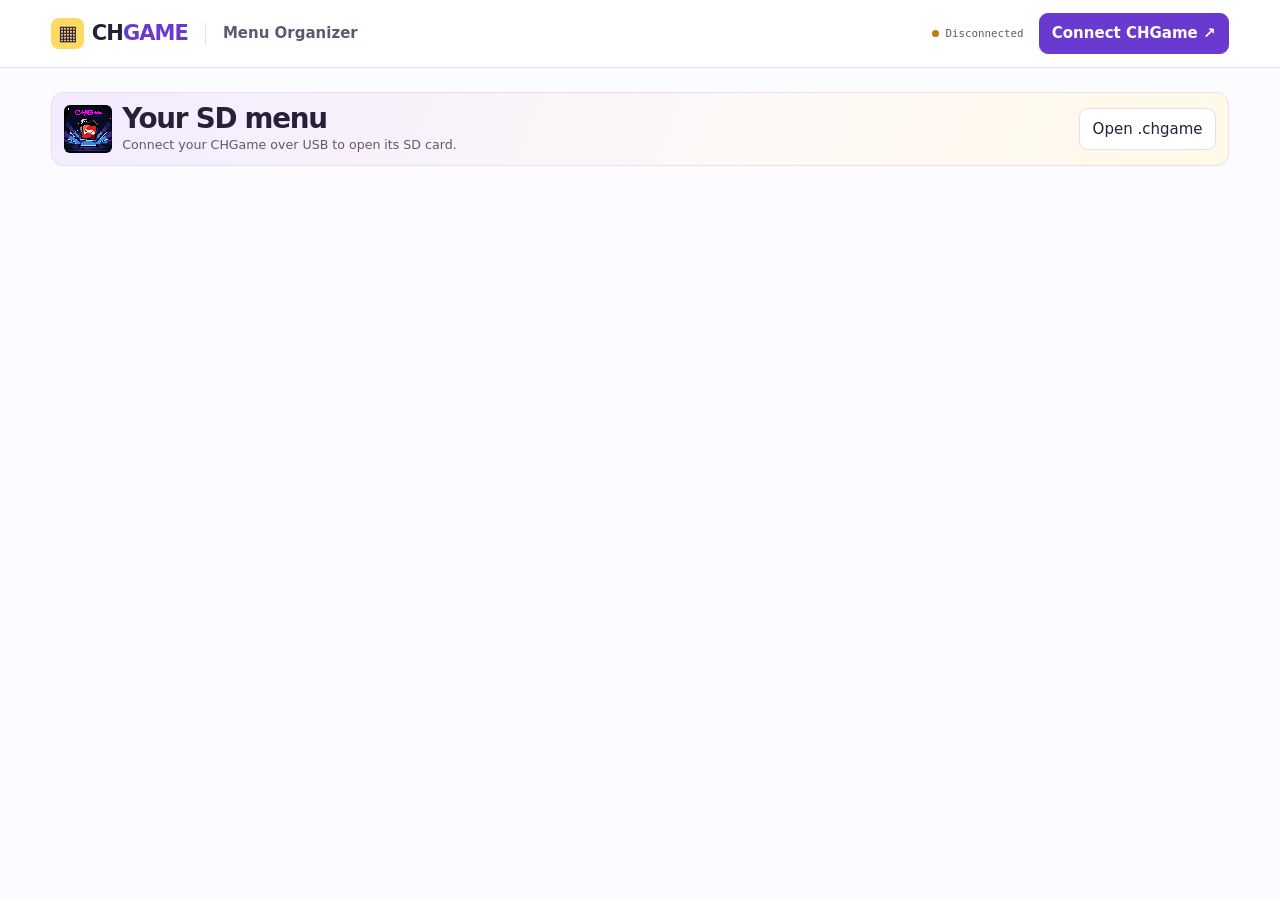
==== commit ded4a6af: "Label category counts as games" ====
--- a/index.html
+++ b/index.html
@@ -189,7 +189,7 @@
 }
 </style>
   <script id="embedded-assets" type="application/json">{"helper":{"target":"rev0","bytes":22304,"sha256":"85b88d8ddefe2049df9a6e2edc9827a509c16eb708525e6f7466b1fb099e0966","timestamps":true,"data":"[base64]/PYq6lgzDTMMMx0zHQQfja9f+EeKCgLMGw0CKBpcCAACWlmeApgAjB7cAowa3ACMGtwCjBbcAIwW3AKMEtwAjBLcAowO3ACMDtwCjArcAIwK3AKMBtwAjAbcAowC3ACMAtwCCgJP19Q+TloUA1Y2TlgUB1Y1ht5OWJwCXAgAAlpaGgueAhvqWgMEXHY8+luN0w/iltzNntQD9Uw2Leee3h39/k4f39xBBlEGzcvYAM2P2AL6Ss+JiAGOVcgxjGNYGUEHUQbNy9gAzY/YAvpKz4mIAY5ZyCmMb1gQQRZRFs3L2ADNj9gC+krPiYgBjn3IIYx7WAlBF1EWzcvYAM2P2AL6Ss+JiAGOYcghjEdYCEEmUSbNy9gAzY/[base64]/8GBk4YWApMXBwHBg2OT9QCCgBwjBQchRqIHPY2TFwUBwYcTlRcA/Yf1j6mPE5UHAX0WQYFl9sG/tzcBQMqnmicFi3Xf3ieCgLc3AUATB/AP2qeaJwWLdd/[base64]/aJ54ngoB9FV354bfv8r/pPUeqhy6EY3m3AAPHgY8J5yU3IoVJP2W1ooU+hZfQ/x/ngCDnzb/v8l/lA6cBkIOnQZCqiTqEEwnwD901YwslAQOnAZCDp0GQAY/jaDf/AUWNtQVF9b83NwFAXiOJi/X/NzcBQB4niYv137c3AUCaJxN3Bwht/5ojI5bhjhN39/uaoyOSBwADx5GBDgcTd4cDE2dHMJqjmiMTZwcEmqPaJ54nBUcjh+GOgoC3NwFAmicTdwcIbf+aIxN39/uaoyOSBwAD18GOk3b3+5ajmqMjhwGOgoCDp0GPgccDpwGPmMuDx+GOmcu3NwFAEwfwD9qnmicFi3Xf3idNv4KAg8fhjpHr7/Jf2YE/g6dBjwOnAY/Yy3Wzg6dBjwOnAY/Yy4KA7/K/1bc0ACCThEQA/CBBESqJLoSBz54kkwUgIAFFnY3CBcGBZT15NyODBADcNInHkwdJ/5HDRSiDp0GPkcN5P7FHYwX5ABMFwBJ1PZNnCQRchJNXhAHchJNXBAFchZNXhABAhtyFAUSTCYEAFUqzh4kAiCMFBK074xtE/wFHAUUVRrOH6QCcIyFEBgWzRvUA4gbhhmPUBgATRZUAfRSGBxN09A+T9/cPbfAFB+Mbx/wGBRNlFQATdfUPHTuxR2MT+QA9OxMJ8A8lO5MXhQGotOGHY9gHAGMGJAEFBBN09A/lt0EBfbHv8h/JNzQAIBMERABcNJnjBUVdsQ4oowYEAJHJAUXhOyMYBADdOdU5IwcEABmgfCT1+4FFMUXVNVk9gwe0AOPZB/zhR1ywAUXpt4PHgYFdjWMQBQ7v8h/BtzQAIDKErokzisYAk4REAA1LkwsAIBVMYxREAQFFVaiTHJQAkUrcJKKFY4NnAeaFYUVBPZFHKe0BRpMFACBOhZfQ/x/ngODCKo0TBeAPlTEBSbOHKQGIIwUJoTnjG3n/E1WNABN19Q+pMRN1/Q+RMYk5qLR9iWMfhQETBYAlqTMqidVHEcWBRTVFJT0RydFH3LAhoMVH3LD5O/E7AUkhoA0xdfXJO/0aY4YKAOMNCfYFSRmgE3kZAJOJCSBjHAkA2DAjpIGOo4LhjglHI4LhjgVFnb4FBIm3DUWCgO/yn7JBETc0ACA3CwJAKsKujDLEromBRIFHEwREABMMACBxCyJHY5jkAE01E0UVABN19Q91qsXjkUpYJI1HzoVjBPcAk5WZAElFcTsRzd1HXLChM6U9gUf9GmOAChjx34UJhQSFR32/hUdctCMHBAAjGAQAA1oEAeMeCvx8JInHnTaVNiMHBAADpwGQg6dBkBMN8A86iZMNwF2xNii0YwClBZMH4A9jBvUEtUdcsPUxA0pUAANJtACBRTFFowYEACMYBAAjBwQAOTvBOaMCRAGjBSQBQbdcNJFKrd9hvwOnAZCDp0GQMwcnQeP47fq9R3W/kkcTmZQAkwUAID6Zg8eBj0qF6eflPIFNNwcEADcIAkCTCPAfgycIAJP3Bwqx530XIccDLUsAk4cdAMIHswasQcIGwYLBg+P/1/wzjahBQg0TXQ0BswW9QcIFUoYzBbkBwYE6xpfQ/x/[base64]/L/k1whQRGBRI3PkwUFA1BNKoQIMYVGLsb5OaqEFeVQTFxQGEwjAgQAswf2QGP75wA0MIlHskVjlvYACDCFRjqWXTkmhUEBObqFROW/XE1jh7cC7/K/jqqELoRVNxntnDADx4GB2Y+Z5wVGooUThQQDhTsZwQVFfVTAzO2wAUWCgFxJ+RX5F2P59QA+JVhVs4e3AjOF5wCCgAFFgoAFR2N7twrv8v+HXEmqhGP89QAcIYlGLoRjgdcGjUZjjtcGY4TnAAVFUbgT2RUAXFEumZNVmQC+laU/GcF9Ve233FCTCRkAk9WZABN5+R8mmb6VJoUDSQkDoT9t8ZP5+R+mmQPFCQMFiCIFM2UlARnAEYFdv1IFUYFFv1xRoYG+lQU/Tf0GBBN05B8mlANFFAODRwQDIgVdjUG/XFGdgb6VAT9J/RMVJACThAQDE3XFHyaVWTUSBW2/BUWCgO/yj/yFSWPxuQJcSSqJY/31ABwhCUeyhC6EY4XnCA1HY4TnCmOGNwEJS1qFb/BP/VxRk9kVAK6Zk9WZAL6VXT0qi2X1EwoJA5OKGQAFiJP5+R/SmaaHGcQDxwkAk5dEAD2L2Y8jgPkAhUcjAvkAgydJApPVmgBKhb6VrT0qi1X1k/r6H1aak9dEABnkg0cKAKGAvYjBm8WPIwD6AIVHIwL5AGG3XFGhgb6VqTUqizX9BgSTBwkDE3TkH6KXhKOhgISzIwI5AZW3XFGdgb6VHTUqiyH9CgSTBwkDE3TEHz6UIoVpO7cHAPCSBLN19QCRgMWNIoV5O/G37/IP7QBBqoouiqXhAynEAGMNCQZcSGN6+QYISCXBYxpJA1xIkwQZAGPj9ACJRAOlCgCmhSE9hUdjAvUEfVdjDuUCMcWDKcQAY/U3AVxIY+P5AMqJzoQFSX1bXEiFBGPh9AZjnikFAUURqCKFxTOFR2Pxpwj9V2MV9QB9VW/wz+hcSONt9f5SiUm/BUl5t/HQfVamhSKFjT2qhzHlYwgKACaG0oUihY01qocV7RxIRMSJx1hIeRdjcfcCJoXBt4lEA6UKAKaFWTNh1eMJJfvjBmX745Q0+UG//RccyFwwk+cXAFyw2b8FR31V44nn+DqFcbc+hWG37/Kv3QBFQREjKAUABEEqiQ3kmCCJR2P05wCcVJHvniSBy4hUgUUjLKkAIyq5ADHhCUVBAW/w790+hIPZpACihX1apgkBRIVKY3c0ASaFLsbtMbJFyb8DJQkA9TmqhWMERQPj96r83EjjdPX8MwQ0QeG/JYAilZOEBAMjLKkAIy6ZAAFFfbcFRW23vD20LSqHogcz5dcAjUdjGPcA3DnYKaIH2Y/CB12NgoCTV4YAvL2wrRghjUdjF/cAk1cGAWGC3KnQuYKAHEGFzz6HkwUAAhMGoAODBgcABQcT+PYPY+QFAQFFgoDjl8b+A4YHAJMGAANjF9YAiQdjFPcAGMHVt31VgoAB5SVFgUcFoBxB5d+YI3XbViH6I+OX5v4Dx4GBlDMBRQWLVY95/5zBgoDv8s/JQRG3OwAgqoRsABOFy/3RN2MaBRAThMv9A0oUAWMGCgBShUEBb/APy1hEY3aXABwoiYuR47qEXEgjKgQAjcgyS4NaqwCmCqnH/RcTh/T/M1dXA7PWVwNjbdcCswlQQbP5+QAjKjQBs4k0QQRMneRISFxEY/enABwoSMST5wcEHKgTdfUfWd1cTOOMl/hEzEm/HESFy6aJHMy+hKaFBUz9VGPkOgVOiVxIk3T5H8qXXMjd3FqFkT4BzRNZmQCzBKkAfbeBRSKFCTuFR2MV9QAJRQi4gb/9V2MU9QAFRdW/pokIxAjMqoRZt1xI1pdcyBwoiYuZxyKFzTEqiRnlgUVltwOly/0FNiqJ4wmZ/ONxLP2DJ0sB4335+rOJWUEjLCQByoW9vyVF9b3v8s+5KoRBEYFHAUcTBQACFUilSBMD4AItRgUHswbkAIOG9v9jgaYCY5MGAZVWYxcXATOO9QCjBG4AhQczjvUAowTeAIUH4xrH/K6Xo4QHADw0EwXEAS7Gk/f3A5yl2TqyRYjBfDh4KKIH2Y/+oRw8GCyiB9mP3qFBAW/wr7QYMRwhIgddjzwhKDHCB9mPYgVdjYKAgUcRR7MG9QCMooUHoYHjm+f+goAhZy6WEwdHJWOTxQCCgJwhhQU9jZNXRQA9iQoFOpUUQbWPE9VHAL2Lige6l5xDPY3hv7cXAUCThwfAnEc3FwFAGEeTx/f/E9UXAJP2BwQTR/f/BYmZwhNlJQCT9gcBmcITZUUAkxYXAWPUBgATZYUAk/[base64]/wL6E3FwFAEwcHwIVnHMuDp8GAtwbx//0W9Y+3BgMA1Y8jpvGAXMOCgDc3AUAeJ4mL9d+3NwFAmicTdwcIbf+aI5MWRwFj0AYCmiP9dpOG9n8Td/f7mqOaI3WPmqOaIxNnBwSao7cXAUAFR5OHB8DYyzc3AUAeJ4mL9d9Kpzc3AUAeJ4mL9d83NwFAHieT9wcI7f+3FwFAk4cHwAVHmMuCgLc3AUCaI5MWRwFj0AYCmiP9dpOG9n8Td/f7mqOaI3WPmqOaIxNnBwSaozc3AUAeJ4mL9d9Kp4KAAUWCgO/yz5BBEaqELokBRGMWxAAihUEBb/APkphAsweJAIwjGEMyxiaFApdl1TJGBQT5v+/yz40DpwGQg6dBkCqEWMUcQCKF3EuCl2NdBQCDpgGQXEQDp0GQM4f2QBxE42L3/n1Vb/Avje/yb4pBESqJAUT9VGMWxAAihUEBb/Cvi0qFMsYuxHU34wiV/qJFMkazh4UAiKMFBPG/7/JPh0ERkeY2hCKFQQFv8O+IKokBRP1USoU2xjLELsKlP+MElf6SReMBtf4iRrJGsweGAIijBQTjkIb+8beBRwVHYxrlACFnjgcTB4f6upfcQ5nHgoeFBwWBk/f3D9W3goC3BwFAk4cHQJhD3Etpj+mPMzfgALM38AAzdfcAgoADxSGMgoB9VYKAN+cA4AlmTEO3NwJAIyLHGIPWp0ITRfX/6Y4jlddCk5clAWPUBwAjIscQgoCDxyGMjc/v4p/7g8chjPXfg8YRjBOGFgCjgMGMk4fB07aXgCODxyGM/ReT9/cPI4HxjJnjMUV5PyKFb+Df+n1VgoCDx/GLjeODxuGLkc6FRqOP0YqDxuGLNzcCQA1FIxTXQiOPAYq9t4KA4b/v4j/1A9YhkbdFACA3RQAgk4WFhBMFBaU9NXU/b+D/9YPHAYydwwOnAZCDp0GQYUODx/GLic+DxwGMgcsDpgGQg6ZBkBmO43XD/gVFgoDv4l/wg8bhi5OHFgAjj/GKk4fB0wPH4Yu2lyOAtwSTB/ADY/PnAI03hTcFRW/gH/Dv4l/tARGuhKFlk4VFziqERUZoAO8wAHSmhXFH8VazV+QAvYsQELKXg8fH/nEXhQWjj/X+4xXX/gVhb+A/7IFHMwf1AIMGBwCZwmOTxwCCgBOXFwAulxajhQfdt7c3AkCThwdAE4cB05jLCUe6syOQBwITh0HS2MsTh8HTmM8TBwAE2KcxR9i3SUf6s7q3I5IHAiOUBwIjgQGMo48BiiOAAYyjjgGKI44BioKA7+Kf4rcXAkCYTwERhWYTZxcBmM/YS1WP2MsCwJOHdjgCR2PX5xA3FwFAXE+T9wfwk+dHCFzPiUcc0zcHAUAcT5P3B/OT58cMHM+VZwLCk4f34RJHY9PnDiFktwUAIBMFhM8ZRpOF5SUtN7cFACATBYTPGUaTheUmKT+3BQAgIWU1RpOF5ScTBQXQITe39/8fg6eHfiAAooW+hLf3/x+Dp8d+Pom39/[base64]/[base64]/ja6f+goDv4l/CQRGqhC7G7/CPryqEFeWyRSaF7/DvtiqJyMwTBgAggUUThQQD7+Afor4kY2v0AL4kM4SHQDM0gAAihUEBb+DfwYgwhUYzBokAk4UEA+/gv/p5/QUE0b/v4r+8AykFAbcHIAAEQRMJCQJBEWNk+QAjLAUAHE2Vw5N5+R8uiiqEY5AJCExJhQcczYHtmiSTV1kAY+fnBiMsBAARRUEBb+Dfu74kE1eZAP0X+Y+x6yaF7/DvroVKqoVj5KoACUX5v/1XYxT1AAVF0b/cSGNl9QLjAwr8TEgihe/wr8eqhR1F1d3jjVX9/Vfjj/X8JoUuxjk3skVF9UzIJoXv8I+oCMyThAQDzpQjKCQBRMwBRXm37+L/shxBKoShRD6JEUUMTIHlKcURRYmgSoXv8E+iDe1cTJgjZdu8N5MGJ/0TB7fxk/f3A7M20AAzN+AAfKB1jwHLE4cX/wnHk/f3/WOYlwCBRSKF1T1F3SMsBABv4L+v7+L/rEERKoTv8I+YReFUMIVHY5f2CBggowIEAI1HYxH3CBMGACCBRRMFBAM2xu/gn4qTByAFDEgTBiAHEwcQBCMI9AKjCPQCkwcQBiMJ9AIjCsQgowrEIKML9CCjCeQCIwvkIBMFhCHv8E+RTEQTBcQh7/CvkBBQkwdQBbJGCDAjB/QiBQaTB6D6IwYEIqMGBCKjB/QiUMyTBQQD7+Df3ggwg8eBgV2NMzWgAEEBb+CfpO/i36FBEWwAKoTv8A/SJeEcKJP3BwSpyzJJDFBKhe/w75A54URQvDSmhZPnBwK8tBBECEDv8M/JTEQThcQB7/DPiIOlQYEThWQB7/APiIVHI4kEAKOJBAAjAvkASoXFPRwok/f3+xyoQQFv4L+dJUXlv+/iv5pBESqEWTcB6WwAIoXv8I/KEeUjIAQAQQFv4H+bJUXlv+/iv5aFSUERY/+5BARBLoTcSGP69QQqiX1aAyUJAKKFIsbv8E+MKoQBzWMONQNjDkUDskUBRiaF7/CvlhHFKoQihUEBb+D/ldhInEiTBuf/Y/jXAIUHnMjcMJPnFwDcsONt5PrpvwlE4b8FRNG/7+Lfj6qEKUVBES6EMooqibVJAwYEAAHmQQFv4L+RBQRjFSYBoQRKhe234wQ2/9KGpoUqxpew/x/ngEByMkUZBcm/7+K/il1xKoSXsP8f54CAbaFlBUaThQXREwWAAk03CUaihRMF0ANhP6FlBUaThUXSEwVABmk3g4fhkOPeB/63NQAgEwYAApOFhUEICO8woBADx7GBo40BgCqIAcsDx/GQhUdjCPcUgUeClwPH8ZCFRpMHAAxjCdcAiUaTBwAQYxTXAJMHABg3RAAgEwSEgyMQBAATBwAIhUY6oFagIxMEABqkXMS3FwFAQUeThweA2Mvv8A/kEwWgAu/w7+UBRe/wD+0JRe/wr+wBRe/wT+wTBRAI7/DP6xMFsALv8M/jAUXv8O/qDUXv8I/qAUXv8C/qEwUgCO/wr+kTBcAC7/Cv4Tc3AUAeJ4mL9d83NwFAHieT9wcI7f8eJHogmY/CB1ogwYMjGPECY/XnEINUAQNuIDc6ACAmhhMFiiGXsP8f54BgU34gNwwCQIVrvpSFamagAUu3NAFAEwkMA5OLC/ATCoohk4oKgN4gA8fxkPWb3qAjIAkAkxeLACMifAHSl13rmiAzd1cBCe+aIBN39/uaoJogM2dXAZqgmiATZwcEmqAjJvkABYGNZyMiqQCThwdZXaiBRgwYEwUAArMH2ACaI7OI1QCJBpNXxwATVhcAogc9ig2D0Y8TdwcP2Y8jkPgA452m/Dc2ACATBoZDgUYTCAAQk/f2AIYHrpeKI5PXRgCGB66XmiOTF0UAk/f3D5NYhwATd/cPs+cXAUIHEYGiB0mP2Y8cwoUGEQbjlAb9Nb1GIPW9miAzd1cBGc+aIP12k4b2fxN39/uaoJogdY+aoJogE2cHBJqgIyb5AI1nIyKpAJOHBwkjIPkA3iCT5ycA3qCDJwkAk+cXACMg+QB6IB4kY2j3BLcGAkCcQpP3ByDt37cHAkCYW3mbmNuFZ5OHB/Dcwjc3AUBeI/WbXqMeJ4mL9d83NwFAHieT9wcI7f+3FwFAk4cHgEFHmMthYW/gj+EeJHogE0sbAJmPwgdaIMGDIxjxAmP45wQDVgEDbiATFYsAUpUyxpew/x/ngIA3fiAyRj6WcqCDJwwAk/cHIOXfgycJAPmbIyD5ACMifAHeIPWb3qCeJImL9d+eJJP3Bwjt/w29UiBdv+lHY+SnEqFnCgWThwctqpecQ31XY4rnEBPXVwChZv2Lk4aG6ooHtpeUQx2LhUdjBPcSiUdjDPcSgUcZ6zcXAkAcT5PnRwAcz7cXAUCThweAE/f2Dx3LmEMBRoVIPUMNTiFIs5XIADP1tgBjnKUAExUmALMVowCTxfX/bY8zFa4ASY8FBuMfBv2YwxPWhgATdvYPIc63FQFAE4YFgGORxw4DpwGBAUaFSD1DDU4hSJMFhgCzlbgAM/W2AGOcpQATFSYAsxWjAJPF9f9tjzMVrgBJjwUG4x0G/bcVAUDYwxOGBYBjnMcKI6jhgEFnY+7mAthPAUaFSD1DDU4hSJMFBgGzlbgAM/W2AGOcpQCTFSYAMxWzABNF9f9pj7MVvgBNjwUG4x0G/djPgoCTdwUMk4cH9P37kzflDOXbIWcTdfUDCgUTBwcqKpcYQ6Fnk4cHLQoHupd1vTcXAkAcT5PnhwAcz7cXAUCThwfA3bU3FwJAHE+T5wcBHM+3FwFA0b03FgFAEwYGwGOVxwADp8GAGb/jmrfwA6eBgDG3NxYBQBMGBsBjlccAI6bhgIG345+38iOk4YAdv+/ir7wDKQUAqoTv4H/eKoQd5ZMJUA6MTEqF7+DfrSqEGe3cTJwjY483AYnPhUUmhe/wD/0qhGXRkUdjC/UCIoVv4C+8jExKhe/g/6oqhGX5yEwTBgACgUXv4G+ZyEwtRpOFBALvIDBAhUcjAvkAwb8dRPG37+JvtAERrokjoAYAbAgqiTLGNorv4N/mJUQx7QNEGQE56INHCQEdRIWLsccDJMkAgydJATJGHYxjc4YAMoSTCgAghUt9XAXIgydJAfJME/f3H3njA92sABPXlwB9HTN97QBjGw0Cge8DJYkAY+CrAglEowiJACKFBWFv4I+wgyWJAQMlCQDv4N+kzbdjFIUBBUTFtyMsqQCDJYkBZoXv4J+hedWTVJQAswWtAKXEg9esADMHnQBj9OcAs4SnQYPHHAADx4GB2Y/h9yaGToUuxu/gb/RV/YPHTACZzwOlzAGyRQ2NY3qVACYFEwYAIJOFDANOle8g8C+mBIMnCgAFjKaZppcjIPoAgydJAaaXIyr5ABW/Iy65AIMlyQFmhYMkSQHv4B+WLfUT9vQfs4TKQGNzlACihIMlSQGTjAwDJoaT9fUf5pVOhe8gsCp9t+/iD59BES6KI6AGAGwAKoSyibaK7+D/0SVJYxYFEANJFAFjEgkQHCiJi2OJBxRcSDOHNwFjdPcAk8n3/5MLACAFS31cRagMTCKF7+D/rnnlHCiT5wcEHKj5oGMUhQEFScmgHEQIzJHjCMQDp8wBXExjFvcAZoXv4B+HdfEMTGaF7+CfjlHNk9SZALMNrQDFwIPXrAAzB50AY/TnALOEp0EDxRwApoZuhtKF7+BP00X5g6XMAbOFtUFj/JUApgUTBgAg0pUThQwD7yDQHSOCDACmBIOnCgCziZlAJpqmlyOg+gBcSLOG9ABcRFTIY/PXALaHXMTjjgn0XEiyTBP39x854wPdrAAT15cAfR0zfe0A4x0N9I37CESBRR3V4x9l8wlJowgkAUqFQQFv4G+QWEhcRGNo9wBmhe/g7/oN8SOuvAEjLrQBTExmhURI7+CP/uMXBfAT9vQfs4TLQGPzmQDOhFxIE4UMAyaGk/f3H9KFPpXvIDATI4JsAaG/HUllt+/iT4r9VyMCBQBczSqE7+Bv+hFJceWDRPQig0fkIgNHBAOiBN2MkweHAZP39w+TtycAKomB5xMHV/FZ661nk4dXpWOb9AChZSFGk4WF0xMFJAjvINAdScWDR8QDg0a0AwNH1AOiB9WPk4cH4LXjLcOTB/f/+Y+p74NH9AMDR+QDogfZj7HHg0cEBAVH/RdjYfcEg0ckBANHFASiB9mPjcuDR0QEA0c0BKIH2Y8TB/AHY2n3ABMFBAXv4E/owWdjafUAg0d0BANHZASiB9mPieutZ5OHV6WdjLM0kAATiSQASoVv0L/+79I/+QERI6AFADLGLsTv4B+o/VdjCPVGA6QBjjFFFcCiRYDBGCAcMGMBByaF5wPFgYGTdxUAneMyRoVHY+bHAAFFBWFv0L/4kxfVARPV90EpicW/[base64]/g74QpSX0ZEwXwDxN5+Q/v0J/v4xkJ/oPH4Y6Zw+/gT4jv4C+NBUuTCwB9gUUBRe/gj46otCqJYxZlE5MFoBohRe/gb40RiRntEUnv0N/sfRmotBN5+Q/jGgn+kwegCmMc9RIJSSOGJAF5GRM5GQB6CRMLAH2BRRMFcAPv4M+JyoUTBZAC7+Aviai0YxwFDtgkiUdjGvcCgUUTBaAD7+Cvh5lHYxkFDO/QH+cTdQUMkwcADGMU9QCNR9yk79Df5e/Qn+Xv0F/l7+BPgIVFEwWwAyOJBACjjAGA7+DvgyrE79Df/iJFWemBRSKFI4wBgO05CUeqh2Mf5QIECBMJZB8TCmQjpolKhe/g78EjoKkAQQmRCeMZSf8TiQQBhUmMQI1HkcUihdExqodj/KkAkQTjlyT/BUeRRjqF44zX3GNs9wCDR8QDA0e0A6IH2Y8TBwAgY4XnBDVFbbsjAAQA44kH3NmzA6cBkIOnQZAzBzdB4/7r6oVH3LDv0F/1BUcjjOGAXbMDpwGQg6dBkDMHN0Hjc+vuoUfFt4lH8b8DSnQEg0dkBAMpxAEiCjNq+gBjFwoAEwVEBe/gD7cqioNEBAQjLEQBBUeTh/T/JLCT9/cP42P3+INJ1AMjFTQB440J9pOH+f+z9zcBvfeDSiQEg0cUBKIKs+r6ACMUVAGT9/oAufuDR0QEA0c0BKIHM+XnAAnlEwUEBe/gD7EDR/QDg0fkAyIHXY8F2zOGRAOT1koAupayluNh1fKzB9VA4+038bPXNwO3BQAQ1RXj5vXwwWXVFY1JY+f1AIVp1RmzufkAhQnKlpOEJwBKl1TURMgjICQDWNCNRmOQ2QyDR7QFA0ekBaIH2Y+z5/oA45YH7BMFxAXv4E+pigSThPQfCNSlgONrmur9VxzIXMSTBwD4XLCNR2OZ+QaDRxQGA0cEBqIH2Y8FR2OQ5wazBekAIoXv4A+tKemjAgQAEwUEA+/gr6S3V2FBk4cnJWMe9QITBUQh7+Bvo7d3QWGThycnYxT1AhMFxCLv4C+itwdVqmMc9QATBYQh7+AvoQjIEwXEIe/gj6BIxIPXwY0jADQBhQcjnvGMfqDxvuOACuIzBccACUdjlOkAhgSJv7OE1AKFi4WAvpSZty1Fdb7v0r+wQRGhZ5OHB9Sqia6EAUZsACgAPsSFNiqKMe0yRIMrRAEcSIDAE4fr/2No9wAjoPkAAUVBAW/Q/7CDSgQAhUdjnfoCgUQJSX1byoUihe/gb6RjDWUHYw1VB1xIEzUVAAUJqpTjY/n+I6CZAFwwBMiT5xcAXLBShXW/AytEAgFJgUSJSmMYCQDahSKF7+CPm1XxBQscIBMFCQMilWOQVwMcMRghCQmiB9mPk7cXAL6U/RsTefkf45cL/H237+APkRIFEzUVAKqUEQndtwVFnbcJRY2379LfogMqBQCqjK6Eg4cEABOHR/pjCQcOk4cX/e3HI6QMAJgg/Udj8ucOk4kMAi1MkwoAAhML8AKTC8AFLUaTBQACToXv0F+CAU0BSaFNkwbgAgUJs4ckAQOH9/8TdPcPY/CKAmMEZAFjEXQNs4ckAYOHBwAThxf9XceTh0f6xcdjDg0KA8cMApMHUA7KlGMV9wCVRyOA/AIRSWP3igADiQQAEykZAgoJo4UsA2aFg60MAO/gj7sqhC3hg6WMAW6F7+APiyqEMekDpcwBHCGFywNNtQCTd/0DI4P8ADw1oYuR5y1GzoXvIEAwUcmBRWaF7+C/2CqEcdGRR2MQ9QITNBkAEQQZqIUEEbeTBwD4o4X8AmaF7+BvtSqEIoVv0B+VIU2tTT23BQmRt5MHJP2Zw2NovQFjhI0B4wTU/hlE8b9jWQcAoWcTd/cHk4fHM7qXgCMhZaKFEwVF1O8gQCt5/ZMH9PmT9/cPZUeTBuACY2P3AAEUs4epAYCjBQ3ZveMeCfgTfQ0BYwANAoOnDAEDRQoAkwUKA5P39x++le/gj7UjpKwAYb0VRI2/79K/iTlxqoQuxmgADAgyieUwEe1CRLJFqomAwEgIIsodPRHtgwfxA2PaBwwZRSOgBACqicGgxYuJzx1Fzb+FR+MH+f6RR+MU9f5ICO/wT8h5/UJVg6VBgTkFLsTv0J/wQlWiRVkF79D/78JVCCAuxO/gr62iRZMHAAIqiby1wlUBRiKF7+BvrsJXI44HAKOOBwAjjwcAo48HAIVHXKBjAQkCXEzKhUgIPorv4H/oQfHShSKFfRnv0B/xIyYkASX5EwmgBFxMwlWc0MzQCCDv4M+nwlWIxBOFxQHv0F/nfiDIxCOIJAHeoKOIBAAjrgQAI6oEAE6FIWFv0K/9BUeDR6EB4xrp8sGL1d8RRQ2379LP+HlxLoqyiqqFBUYoAM01JeFSSbc3ACB9VJOJx91UABMGACDOhSgA7/DPwKqEGemSRCKFzoUmhu/gr8cqhO/gD9Hx/CgA7+B/27NllQCzBypBE0X0/5O1FQCTtxcAMwVVQf2NEzUVAG2NRWFv0G/1AUXlv+/SL/M5cSrGLoQBRkwIaADv8E/2FeWyRUgIZTkV4YMH8QNjzgcAMlWjBAQAEcVCVaKF7+BPtgFFIWFv0A/yGUWjBAQA1b/v0s/uAREsAE0/EzUVAAVhb9BP8O/Sz+tZcSrGCUZMCGgA7/DP8AXlUkSyRcgAosKC0Kk5Ce2DR/EGGUWT9wcKmeeDRKEEk/cUAInHHUVlYW/Qj+sGWgggwYjShe/gT5KWSSqJkcwq0CgIIszv4K+Ief0oCO/gv7Rx2ZFH4xn1/PZFToXv0J/XefGVVyMA+gCFRyOC+QBjBwkAyoXIAO/gn8xV9SKF7+Cft1W379IP5JU3kUdjE/UAAUUTdfUPb9Bv5e/Sr+IhZRMFRdXFNw3lIWUTBUXW2T8F4SFlEwVF1/E3GekDxYGBEzUVADMFoEB1mQ0FMzWgAG/Qz+Hv0k/dXXEqxglGDAhoAO/wT+IqhA3hwkeyRUgQPtKNPiqEEe0DRfEEE3UFChM1FQATFBUAGQQihWFhb9Av3ZFH4xv1/sJHgUVICD7K79Cf66qEVckFSWMOJQv9V0qEYwX1CqqFQkWDqkGB7+B/lCqEQe1CRClGkwUAAhMFFAPv0K+3EwrgAsFJEwVkBCMIRAOjDTQD1oXv0J/AkwUEAyKFJobv4C+AkwUEAxMGAAITBQQF7xDwWzJWqoWjCEQFIoXv0F/+SBAjAiQB7/APlCqEBe0GRdaFOQXv0H+8BkXWhVkF79Dfu0JFhkUmhirE79B/+4ZHIkWjhTcBIwIlAe/gX6IqhA2/HUSmhUgI7+D/tR23CUTVv+/S78t1cSrGKAAuxO/Q//kJRkwIaADv8G/QOeVSRLJFyBCi0oLWkTwh4YNH8QgZRZP3BwqV64pJEwYAAigIzoUWWrZa7xBwUcwQEwbAAigYA8m5AO8QcFCiRSgYOTxF5YZHY4ZXASFFSWFv0M/IJkfWV+Ma9/4oGO/wz4d19dZETUaTBVECE4XUAO8QEE2TdwkBmeMTaQkCo4UkAQVJIwIkAbw0wYupw4ZHY49XAwggpoXv0N/rqoUihe/QX7aqhQlF3dEihe/QX7JZ/QNHFAWTB+ACYxr3AAZGkwUEBSKF79D/6iMCJAH2VVKF79D/ryX9lVcjgPkAhUcjAvoAIoXv4N+QlbeRR+MQ9fatt5OH5f/CB8GDEwdwB2N09wABRYKAswe1AIPH9//1++/Sr7eZR0ERLoZj87cAPoauhEIGoWVBgpOFRdgqiu8QsFFJzaFnk4fH2P0UAUQBSYFJgUoTC/ACkwvgAmVMoUwNTaVNPsazB1oBnCOTlYcB4YVjlmUDY4IJBhngYx8JBAFJAUSBSYUK48+a/GOHCQQTSRkAMzWAADNlJQGBoGOYdQFjHAkCY4oJAgVJ6b+VxROH9/sTd/cPY3zsAJOHB/2T9/cPY/b9ADJF7xAwSxHFYwkJAAUE43iN+gFFQQFv0M+vhQnj8Tz7zb/v0o+sIWQxcRMFRNf1NgXhIWUTBUXVzTaqhxMFMAKJ5yFlEwVF1r05KWFv0G+tBUaTBUTXaADlOgHFE3X1D+23NAATBsAITBhoAO/gn/IqhGgA7+CfjmMVBA4iR5MHwAgTBTAC4xL3/EgY79Df9bdnVzGThzeEYxX1DANHoQuDR5EL2Y8DR7EL2Y9jmwcKaBnv0H/zKoQTBoAITBh9Ve/QP/UTRfX/Yx2kCJMFkAeIAO8QsECTBRUAwgXBgYgAqT1BwSgY79A/8CqJaBjv0L/[base64]/1SoPHkY2Jyzc1ACATBcX97+Dv+aOMAYyFR2MW+gaTBwAC4x0L+mwIyADv8I/fAcWTd/UPZbeDx7GNNzQAICOARAGcsBMExLpcSC4kE4UkAPkXs4W3Au/Qv9+WRy4kE4VkALOF9QLv0L/eiUe8tJMHgAfcpCOFBACjhgQAuUcjEPkAgUehv5MH6v+T9/cPQUdjYvcQIWeKBxMHB+G6l5xDgofahU6F3TFjBgUObAhOhZ06Pf0DREECE4qUABMGAAJBiJNXRACcpIFFUoXvwF/p8kpZ4AVGzoXIAO/wj/wp+Tc0ACA0CBMGACCTBcTdyADv4H/PqonIAO/gb+uT9/kP454J7GJHkwcAIGMX9wQTBcTd79Cf0rdXRzGThzeEYx31Ajc1ACATBYX979Af0aqJEwbAH5MFxN19Ve/Qv9ITRfX/Y5upALc1ACATBgACk4XF31KF7xBQCNaFJoXv0F/PgUUThUQA79C/zpMHkAIBv5FHY/FnA5VHE4RJAGMV+wCDx0kAmcuTBcv/wgXBgSKF9T4B5ZMHAAKRtQFGbAgoCCLM7+Cf/yqEKeHySuJFyADWwoLQ7/BP1CqEHemDB/EGY8wHAINHoQTBi5XHA8UKAIZV79C/oarGg9dqAMgAIxTxBO/QH5gqhAnJk3f0D/2zkUfjHPX+FUTNv06F79D/w4VnhlqqieN39fgsCMgA1tDv0H+lSenIAKMCAQLv4O/Ak3e1/+OWB+D2R4nHBlVsCO/Q37iBRcgA7+Cvs5N3tf/jmAfegwdRAoZa44wH4gUE4/2J+vJFJoUVRO/Qf7+SV5GDhYvcoMVHYx36AINXAQKDVSECM4WEAMIH3Y3v0F+9JUQTBVEC7xBQADMGpABCBkGCIxDJAJMFUQIBjjOFhADvEIBz+bslRWGzpUfj9GfvkwWL/xOEiQDCBcGBIoX5NOMKBexOhe/QX7eqihOFSQDv0L+2g8eRjSqLtzkAIIXHtzUAIJOFBbMihe/A/9ER5ZOHyf3cS2OEVwcThcn97+APy6OMAYwFRqKFE4XJ/e/wT9mTd/UP4xMFzDc1ACCihRMFBbPvEKB/hUcThMn9o4zxjFxEY/hXASKF7+BPx6OMAYyJvVaF79C/lKqKCckihe/g78WT9/oPo4wBjEGxtzoAIJMLAAKTigqTEwzwH7c3ACDUABMGACDWhROFx/3v4J+mKoQF4RZG1oVahTLG79B/rSqL79DftjJGY3XMAP0b45cL/JOKyf2DpUoBJoXv0D+q2oUThUQA79CfqYOnSgEDp8oAmY+TtxcAnKSlRyMQ+QAB5Jwk44oH4BOFyf3v4A+9o4wBjOMSBOAqhP27kUfjEvvaToXv0F+kI6qhgFGx4xoL2IVHfUecoJiwvLABV7dXACC4oJOHB4A3VwAgvoYTBwcAEwZQCmP35wCMI2OUxQCFB9W/lY8Vj9yg+KChgyGD3LD4sKFHHbmDx4GNmechZRMFRdfv8G/hAcWTBxACtb7ahU6FkzSLAA0y45QE0pMX9QET1fcB4w4F0KFlGUaThQXaToXvEMBl4xUF0E6F7/AP3xMHEAMzV6cABYuTd/UP4w0HsoPHgYGTtxcAswfwQPWbjQezN/AADba1R+Mb9szYJYlH4+fnzC6F79D/liqEE4VJAO/QX5azN4UAlgf1vAPHgY2TBxAC4xkHrp1H4/Jny5MFq/8ThGkAwgXBgSKFaTDjCAXIToXv0B+Tg9tJAILCkwfwHROH+/+qiuPr58aDx5GNtzkAIIXHtzUAIJOFBbMihe/AP60R5ZOHyf3cS2OOVwUThcn97+BPpqOMAYwFRqKFE4XJ/e/wj7STd/UP4x0Fpjc1ACCihRMFBbPvEOBahUcThMn9o4zxjFxE4+xX21aF79Cv8CqLCckihe/g76GTd/sPo4wBjIG01ABehpOFlAAThcn97+Dfg9aFKoQmhe/Q34mWSpOFlAB9VVaG79A/ipNF9f8ThUQA79A/iBOHyf1cS1hHpQqZj5O3FwCcpCMQWQHts4PHgY3jlwfm2oVOhe/wb/njDQW4ToXv8I/WIUeTd/UP4xnlnGwIToXv8E/B4x0FoJJXkYOFi5PHFwCOB126g8eBjeOYB+IhZRMFRdfv8G/D4xEF4qVH4/pntZMFi//CBcGBE4WJAO/wz/PjAAW0ToXv0A/+I6qhjKqEE4VJAO/QL/03OQAgI6ihjJOFiQATBUmL7xAgSmwIEwVJiyOmAYzv8M+5AemDR0ECxYuJy51Hb/A/lJMHxf8FR+Nm95gsCMgA7+B/9+MQBZi3NwAgFkaD12e7BWcTBweAs4bHAiaXMzWXALO3xwIT1nYBpgamB7KX4+6n+mMU9QDj6ub6oWU3NQAgKUaThUXWEwXFiO/wr5rjGgWShUcjjPGMb/C/koPHgY3jgweokzdbAOOfB6ZOhe/Q7/GDp8GMKoTjF/Wmg6dBjXEbiY/j4WenNzUAINQAWoaThUkAEwXFiO/g7/4WRzqUI6aBjOMfBYydR+MS64hv8H+S4xoLooPHgY3jhgeig6dBjYOpwYzjkPmiNzkAIBMFyYjv0N/7KoQTBcmI7+BPgiOMAYyTd/QP4xMEhJN39Q/jHwWCA6QBjSFlzoUihhMFRdbv8A+gkwcgAuMCBYKTBMAIJoaBRcgA78Cv+bdlVzGThTWEyADv0M/nzoWoAO/QT+eihegA79DP5rc1ACCThUWLiAjvEMAyEwaACMwAfVXv0G/mk0X1/+gB79CP5KFlKUaThUXXaAjv8M+I4xsFgDQIJobMAGgI7+Dv8CqECeniRx1EY5aXAGgI79Bf8CqEaAjv0P/2k3f0D2MaBPiTd/UPYxYF+CONAYzv8M/hqodjHwX2BUcjjeGMb/BP9+MUC5KDx4GNmcs3NQAgEwXFiO/QH/MjjAGMYxUF+iFlEwVF1+/wz51jEgX0IWUTBUXW7/Cvp6qHb/CP8+MaC7qDx4GN45YHus2+78I/igER79BP5CHNKoQTB+EAFAgBRoFFIUXv8I/vCekTB+EAFAgBRoFFJUXv8G/uBUejiOGQI4gBkAmIFeQNySFlEwXF2+/Qf/gBzBMFIAPv0J+/twfvvjfnAOCThwcIPMcFYW/Af4YhZRMFhdrhvyFlEwWF3MG/twcCQJhbeXEm1CLWStJO0HmbmNsFZxMHB/C3BgJA2MIDh4GMY0wHCAOJ4ZCDpUGMI4fhkP1WI4TRjDc2AUBWIiIHN0QAIPWaVqK3NgAgk4aGITaX2N/M2yOoBwJaIhMEhIMTZycAWqIFR5jbeiAeJGN99wIeJHogmY/CB1ogwYP8h2P75wKwh24gExWJADaVMsaXkP8f54AgUyOioYx+IDJGspd+oCOEIY0yVKJUElmCWUVhcwAgMFIg+bc3NwFAXiP1m16jHieJi/XfNzcBQB4nk/cHCO3/txcBQJOHB4BBR5jLfVcjh+GQwbc3FwJAHE/9dr0Gk+eHABzPg6fBgPWPk+cHMyOm8YADp8GAtxcBQJOHB8DYwxMHAEDYyxMHACCYywGggoBzeAQwt/cA4COiBwADowGQg6NBkBMFEwAzNmUAswd2ACOgoZAjovGQcxAIMHMAIDBBEUrCNwkBQCLGJsQFRKFEEwkJQCKF79Cv6gHJExUEASMqiQBBge/Qb+f9FAYE/fAyRKJEEklBAXMAIDBBEUrCNwkBQCLGJsQTBAAQoUQTCQlAIoXv0M/mAckTFQQBIyqJAEGB79CP4/0UBgT98DJEokQSSUEBcwAgMEERSsI3CQFAIsYmxEFkoUQTCQlAIoXv0A/jEcUjKokAAUXv0A/g/RQGBO30MkSiRBJJQQFzACAwcwAgMAaFioVv8L/tb/Cf/7cXAkCYQ7cGAPmThvb1E2cXAJjD2EMTZwcF2MPYQ3WP2MM3JwJAFEPxmhTDFEOT5iYAFMPYQxN39/DYw9hD2MOCgFlxvsC3NwJAtsSG1pbUmtKe0KLOpsyqyq7Issa6wkLeRtxK2nLYdtZ61H7Sg8RnQAPHd0CThwdAk/YkAIXGk3b3ABMGAAITdwcDYwfHJJMFAANjBrcIYwEHLLc3AkAJRyOD50CT90QAkce3NwJAEUcjg+dAhYiRyO/Q7+23NwJAo4EHQH1XI4PnQAPHQYtjAQcyI4oBivVnAs6Th/[base64]/5MkWTB/APYx71BhWooWeTh4f0I6zxipMHsATBt7wjY4LnBGNo9wK5w7cHACCTh8clI6zxipwjEwfwD+OQ5/r9VyOJ8YoTB/AMtzcCQCOR50J1tRFHY4/nALcHACCTh4cpwb+3BwAgk4fHJtm3k4fBicG3twcAIJOHxyddv7gjI47hioPXAYsTBwAMiY8jmPGKtzcCQCOQp0JVvwPH0YuYowPXAYuFR2P05wAjmPGKA9UBixN19Q+xt7gjo47higVHI4DhjH2/A9cBiyOYAdKJR9m/A8cxixN3BwbjEsf2g8YhixMGEAJjisYAEwYgAmODxgLjlub0AUVpt7cHACCThwctIUUjrPGK79Dv6APXAYuhR1G/uCMjh+GKNwcAIIMmBy0TBwBL45jm/APF4YoFiXnxBUcjiuGKqbeBzglH45/m2qOPAYq6N3GbE2cnALq3dbODxjGLk/YGBuOB5toDxyGLlUZjANcEmUZjFNcEA9cBi51HIURj5ucAA9QBixN09A8ihe/QL+GD1wGLgY8jmPGKtzcCQCOQh0ID1ydCE0cHBG21tDMDx8GLk/YG+FWPuLMTByAIurORs53GCUfjn+bS+CMTdwcE4woH0phH4wcH0ro3TZsTZ4cAureYRyOB4YyjgAGMGbsDxzGLE3cHBmMaxwSDxiGLY5nmAphHoUa6hxN39w9j8+YAtoc3BgAgE/f3D5OGAdOBRxMGBi2T9fcPY+nlACOYAYq3NwJAEwcABCm9s4XXAIghs4XHAIUHiKHxvxMHAAS9t3JHBQc6zsW5dkS2UKZSFlOGU+ZEVkXGRTZGpkYWR4ZHcljiWFJZQl6yXiJfkl9lYXMAIDDvwu+bt/cA4HlxI6IHACOgBwAjpAcAMWYjpgcAEwb2t5DLgUbUyz1HmMM3RAAgt+cA4H1XI4bnQBMEBKUFZyOg5xAcKInn79BPuIVHHKgTBUAM79BfwIVFEwVADO/Qz85FRe/QX7+FRUVF79DvzZlnc5AHgIqHE4cH+JO3Bwj9F/mPt1YAIDdXACATBweAk4YGABMGUPpjdPcAY2XXTJlnk4eHCHOQB4C3GQJAg6eJAbcWAUAThAbAk+eHASOs+QAcQDcX8AATB/fw+Y83hwiIEwcHCNmPHMCDp8GANwYAiMGbk+eHACOm8YCDp8GABWnBSlzAkwegHRzIg6eBgAVKogehg9GPI6TxgIOngYDcwrFnnMrvwN/htwcAIJOHRyPIt8inPUWjggcA79DfsoFFPUXv0G/Bg6eJARMHyQHZjyOs+QCDp0kBNwcQ/30Xk+cXACOq+QC3GQFAg6cJgPmPNwewANmPI6D5gIOnCYA3BwCwkgeRg9mPI6D5gCOoWYEjKEQBg6cJgDcH8f99F/mPNwcDANmPI6D5gBxAwZuT5zcAHMDvwJ/mg6fBgEV3fRf5jw1n2Y8jpvGAXMCTBwmAHMi3NAFAI5AEAJMHQDCeoCOSBACeIBOHxACT5wcEnqC3BwJAI6gHApjft+cA4COMB0A3BwABI6DnEO/AP+EVRe/Qj7lRRSMqJAHv0O+4EwVgCSMoJAHv0C+4o4dBkSOqWYFShe/A/+CeJImL9d83NwFAHieT9wcI7f8TBWAJ79CvtUVF78D/3jc3AUAeJ4mL9d83NwFAHieT9wcI7f8TBfAP79BvsxMFEAvvwJ/cFUXvwL/jEwWgA+/AP+MTBaAD78C/4hMFIAvvwL/aFUXvwN/hEwWgA+/AX+ETBaAD78Df4BMFMAvvwN/YFUXvwP/fEwWgA+/Af98TBaAD78D/3hVF78Cf3hMFoAPvwB/eEwWgA+/An90TBUAL78Cf1R1F78C/3BMFAAzvwL/UEwUgCu/Av9sJRe/AX9sTBUAI78Df2hMFEAzvwN/SEwVQDO/A39kTBSAM78Df0SlF78D/2AFF78Cf2BMFMAzvwJ/QEwWgCO/An9cTBaAC78Af1xMFQAzvwB/PEwWgCO/AH9YTBeAO78Cf1RMFUAzvwJ/NOUXvwL/UEwUAAu/Av8wTBWAD78A/zBMFgAzvwD/TEwUADqFk78AfywFEk4SE8UFJsweUAIgjBQTvwF/R4xok/xMFEA6hZO/A/8gBRJOEhPBBSbMHlACIIwUE78A/z+MaJP9NRe/AH8c3NwFAHieJi/XfNzcBQB4nk/cHCO3/KUXv0K+bEwWQAu/A38Q3NwFAHieJi/XfNzcBQB4nk/cHCO3/EwVABu/QT5m3FwFAQUeThweAmMvYyxMFoAPvwJ/BDUXvwL/INzcBQB4niYv13zc3AUAeJ5P3Bwjt/7cXAUCThweAQUeYy9jLEwXQAu/Af74BRD1JkwQAAhMF8ANjaYkAE1UkAJMXJABdjRN19Q8FBBN09A/vwH/D4xCU/gFEPUmTBAAEEwXwA2NpiQATVSQAkxckAF2NE3X1DwUEE3T0D+/Av8DjEJT+AUq9RBMEAAITBfADY+lEARNVKgCTFyoAXY0TdfUPBQoTevoP78D/veMQiv43NwFAHieJi/XfNzcBQB4nk/cHCO3/txcBQEFHk4cHgJjLoWW3NwAgE4WHQRMGAAKThYXyrSN9WSOHIZEjhCGNCWcTBzeMGqF5dxMH9/ZaoQVHo43hgKOMAYyjjQGMI4wBjLc5ACChZ5OHB9SThMm6CBAjjQGMPswmzj7Q78Av92MbJQEtRaqHIWUTBcXbmagQowUHPbYDpwGOGcMjAAcAAUZsCCgII5YJuiOgkY7v0D/LcfmcIIVE+ReT9/cPY+v0DiFlEwVF2O/gb+aTd3X/3fvv4J+WqodF+SFlI42RjBMFxd0jgPGK79APtpOH0bETicGxPsbv8G+4g9fBipnPg6YBkAOnQZCDp4GKM4f2QJMHgD5j9OcAI5YBioPHIYz527dHACAThQel78B/w4OmAZADp0GQI6TRioPXwYoTB4AgY5PnAIFHE4QXAMqXiKOTh8GxQgQ+wkGAk4fhsSOWgYo+xJVH4/uH+oNHCQATBzAEY5fnAgNHGQCTBzAFYxH3AoNVSQCTh8X/wgfBgz7Ag0cpAP0XieeCR5O31x+J730UskUSRUIEQYAihiOWgYpNKU2/tUfJvZOEhQDCBMGA426U9CJFkQXCBcGB77B/uDMHmQCDR/f/A0fn/6IH2Y/CB8GDYxT1BANbiQCDV2kAA0Q5AEILM2v7AIPXIYrFzwOnQYpjGWcLY5H0BDcFACAmhpOFwbETBUU+eSEd5YVHYxT0AKOIAZDvwF+67/APpQPUwYqzBZkASoUFjCKGQgRBgAUhI5aBijG/IUaBRRMFUQLvsF+NlWeThzc0IxDxAoVHIwHxApVHIwLxApMHAAIjBfECk4chspojviMTZAT4pUUTBSECIxPhAiMU8QKjAYEC77AfrLdHACCjBaECIYEjBqECNUYMEBOFB6XvwH+W78A/r6W/N00AICMQAQJBR5MN9P+TCY2EYx/kDLFHY5f0FKFlN0UAICaGk4UF3xMFNYV1LIFMIxCRApO2HABjlQ0AmcKjiAGQFWeDVQECEwc3NCMU7YQFRyOB6QATZwT4o4HpABOGIbITh1UACiIjgukAIYcyIqOC6QA3RwAgEwfnhBON1QClBQqjQg3CBTdFACAyoxNdDQHBgRMFpYQ2wCOZoZEjhZkB77C/n+qZI4+p/iGBo4+p/jcFACAmhsqFEwVFPi0kWRQjkZGKI6Jhi+/A36TjFATqgkbjgQbqEwVABu/AP9O3B+++N+cA4JOHBwg8x2G1A8cRkbM2sAF1jxHHEweE/xM3NwBRx5HHg6dBimNz+wC56oVFPUXvwJ/Kg8wBimOeDAACRrdGACAYEJOGNoWThWGyIoXv4E/[base64]/H5OBAQYX0f8fEwGBWBcVAAATBQWUl4X/H5OFhVgXlv8fEwYGjmP8xQCDIgUAI6BVABMFRQCThUUA4+jF/hOFAYqXxf8fk4UF+2N4tQAjIAUAEwVFAONstf6TAvABc5ACvJMCMABzkEKAkwKACHOgAjCXsv//k4ICUpPiMgBzkFIwGSjv8C+fl/L//5OCwmBzkBI0cwAgMEERlxcAAJOHB4sixBcUAAATBGSKHYwmwkrABsYJhIFEPoljmIQC7/BPjJcXAACTh4eIFxQAABMERIgdjAmEgUQ+iWOfhACyQCJEkkQCSUEBgoCTlyQAypecQ4UEgpfRt5OXJADKl5xDhQSCl9m/s8elAI2LMwfFAIHnjUdj7ccAqodjfuUIlCGFB4UFo4/X/uPr5/6CgJN2NQCqh4nKlCGFB4UFo4/X/pP2NwDFv5N2x/8Thgb+Y/DHBoOjBQCDokUAg6+FAAOvxQCDrgUBA65FAQOjhQGDqMUBk4VFAiOgdwADqMX/I6JXACOk9wEjpucBI6jXASOqxwEjrGcAI64XAZOHRwIjrgf/dbeQQZEHkQUjrsf+4+vX/uPm5/aCgKqHhQcDx/f/bf8zhadAfRWCgGPxpQSzhsUAY33VApNF9v+BR/0XY5P1AIKAM4f2AANIBwAzh8cAKpcjAAcB3bczh/UAFCMzB/UAhQcUo+MZ9v6CgIFH5b8BR2MU5gABRYKAswflAAUHs4blAJwjg8b2/+OE1/4zhddAgoCT9fUPHCGRx2OTtwCCgAUF1b+RwQFFgoCqh5ghhQeFBaOP5/59+4KAqpWqh2OEtwCYIwHnM4WnQIKAhQfFvzAxMjM0NTY3ODlBQkNERUYAAAAAQ0hHYW1lAABDSEdhbWUgU2VyaWFsAAAAU0QgTUVOVSBPUkdBTklaRVIAAABIT0xEIFNUQVJUIFRPIEVYSVQAAEZBVDMyICAgAAAAACorLDo7PD0+W118Ij9/[base64]/AAACEAIcBxI3MiktKSUrOQABAxAAAP//APjgBx8A4P//Bx/[base64]/FCQqfyoSIxMIZGI2SVYgUAAIBwMAABwiQQAAQSIcACocfxwqCAg+CAgAgHAwAAgICAgIAABgYAAgEAgEAj5RSUU+AEJ/QABySUlJRiFBSU0zGBQSfxAnRUVFOTxKSUkxQSERCQc2SUlJNkZJSSkeAAAUAAAAQDQAAAAIFCJBFBQUFBQAQSIUCAIBWQkGPkFdWU58EhESfH9JSUk2PkFBQSJ/QUFBPn9JSUlBfwkJCQE+QUFRc38ICAh/AEF/QQAgQEE/AX8IFCJBf0BAQEB/AhwCf38ECBB/PkFBQT5/CQkJBj5BUSFefwkZKUYmSUlJMgMBfwEDP0BAQD8fIEAgHz9AOEA/YxQIFGMDBHgEA2FZSU1DAH9BQUECBAgQIABBQUF/BAIBAgRAQEBAQAADBwgAIFRUeEB/KEREODhEREQoOEREKH84VFRUGAAIfgkCGKSknHh/CAQEeABEfUAAIEBAPQB/EChEAABBf0AAfAR4BHh8CAQEeDhEREQ4/BgkJBgYJCQY/HwIBAQISFRUVCQEBD9EJDxAQCB8HCBAIBw8QDBAPEQoEChETJCQkHxEZFRMRAAINkEAAAB3AAAAQTYIAAIBAgQCAAAAAABkELcdyCBuO6ww2SaQQdx29FFra1hhsk08cQVQIIO47USTD/[base64]/wMHCw8TFxsfIycrLzM3Oz9DR0tPU1dbX2Nna29zd3t/g4eLj5OXm5+jp6uvs7e7v8PHy8/T19vf4+fr7/P3+/yZ6AAADyPGQhUZjHNgGk1YmAHGas4jFADc2ACAqh66HEwaGQ2OWFwGxRzOF9gKCgIwjA8g3AJEHigWylQOuBQCDxdf/CggymIoFspWIQYPF5/[base64]/yCgJMHBv6T9/cPEwfgBWN09wATBvADk8f1//2HE4d1ABMDAAjtj2NT4wAahxMI9f8TWPhBswigQLP4CAEzA6NAFUhjU2gAQoNj2OcIY9ZoCB2PBU4zHu4AEwcG/rOFt0ATmGcAE3f3D5VHMwf3AqFnk4eHBzcfACB9HhMPz4iTn0YAEwcHCj6XswcXAYPHB/az17dAs3f+AJP39w+dy7MOFQET1h5AQpaT/h4AepZjhg4Ck/4XAGOKDgCDTgYAk/7+ALPu3wEjANYBhYMTBgYE7fOFCOPKaPqCgJP+FwBjig4Ag04GAJP+Dv+z7tYBIwDWAYWDEwYGBO3z4b8AAAAAAAAAAQAA/////[base64]/wEAAAAAGeW3NwFAkwbwD53hgoCqlbc3AUCTBvAPYxO1AIKABQXWp5onBYt139onow/l/u23/RXWp5onBYt139on+beqlcIFNzcAIMGBEweHAZMXBQHBg2OW9QATFQYBQYGCgAUFkxaGAJNXhgADRvX/sY+T9/cPhge6l5IjNY7JvwQDCQQ="},"art":{"cover":"[data-uri]","folder":"[data-uri]","game":"[data-uri]"}}</script>
-  <script type="importmap">{"imports":{"chgame/app.mjs":"[data-uri]","chgame/cover.mjs":"[data-uri]","chgame/import.mjs":"[data-uri]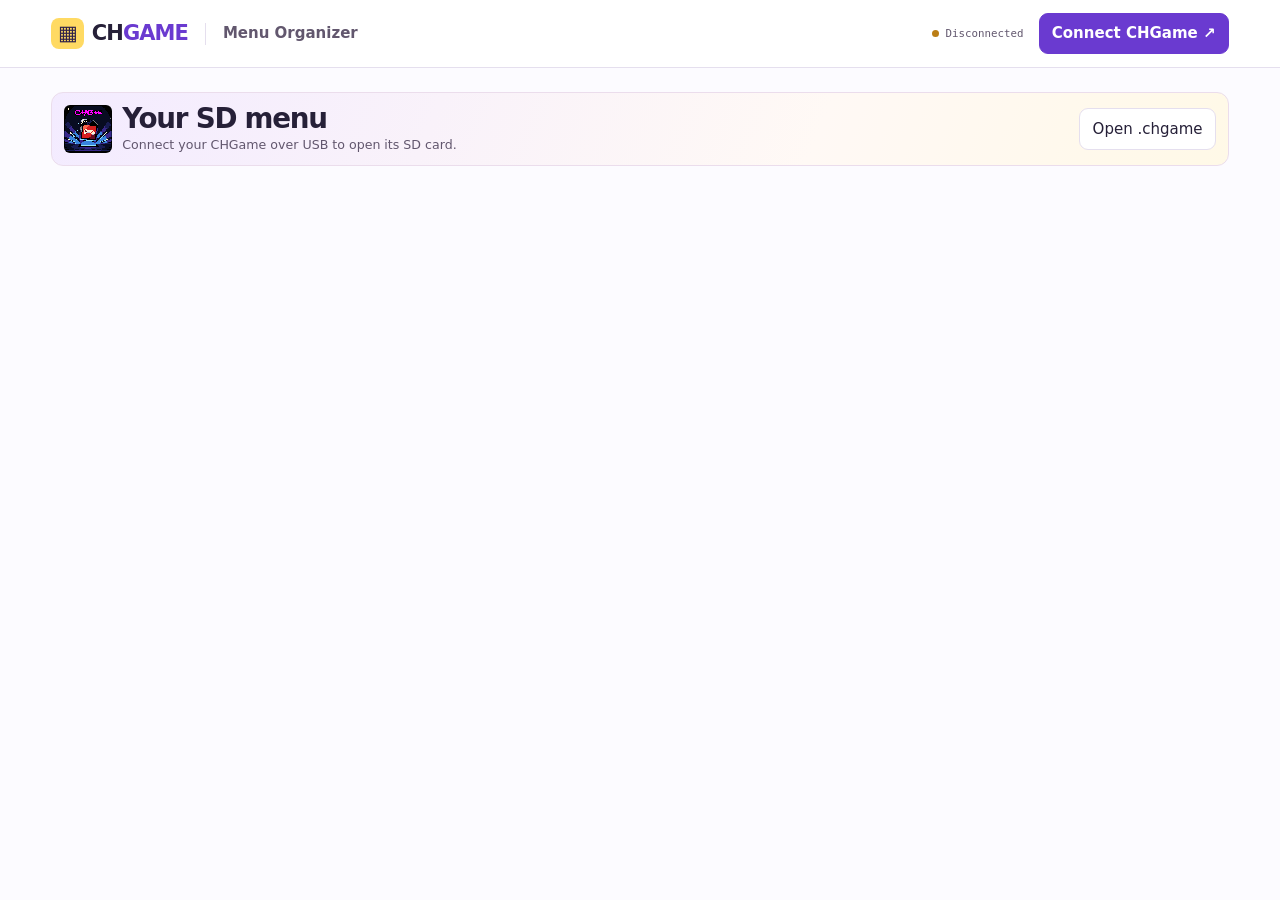
